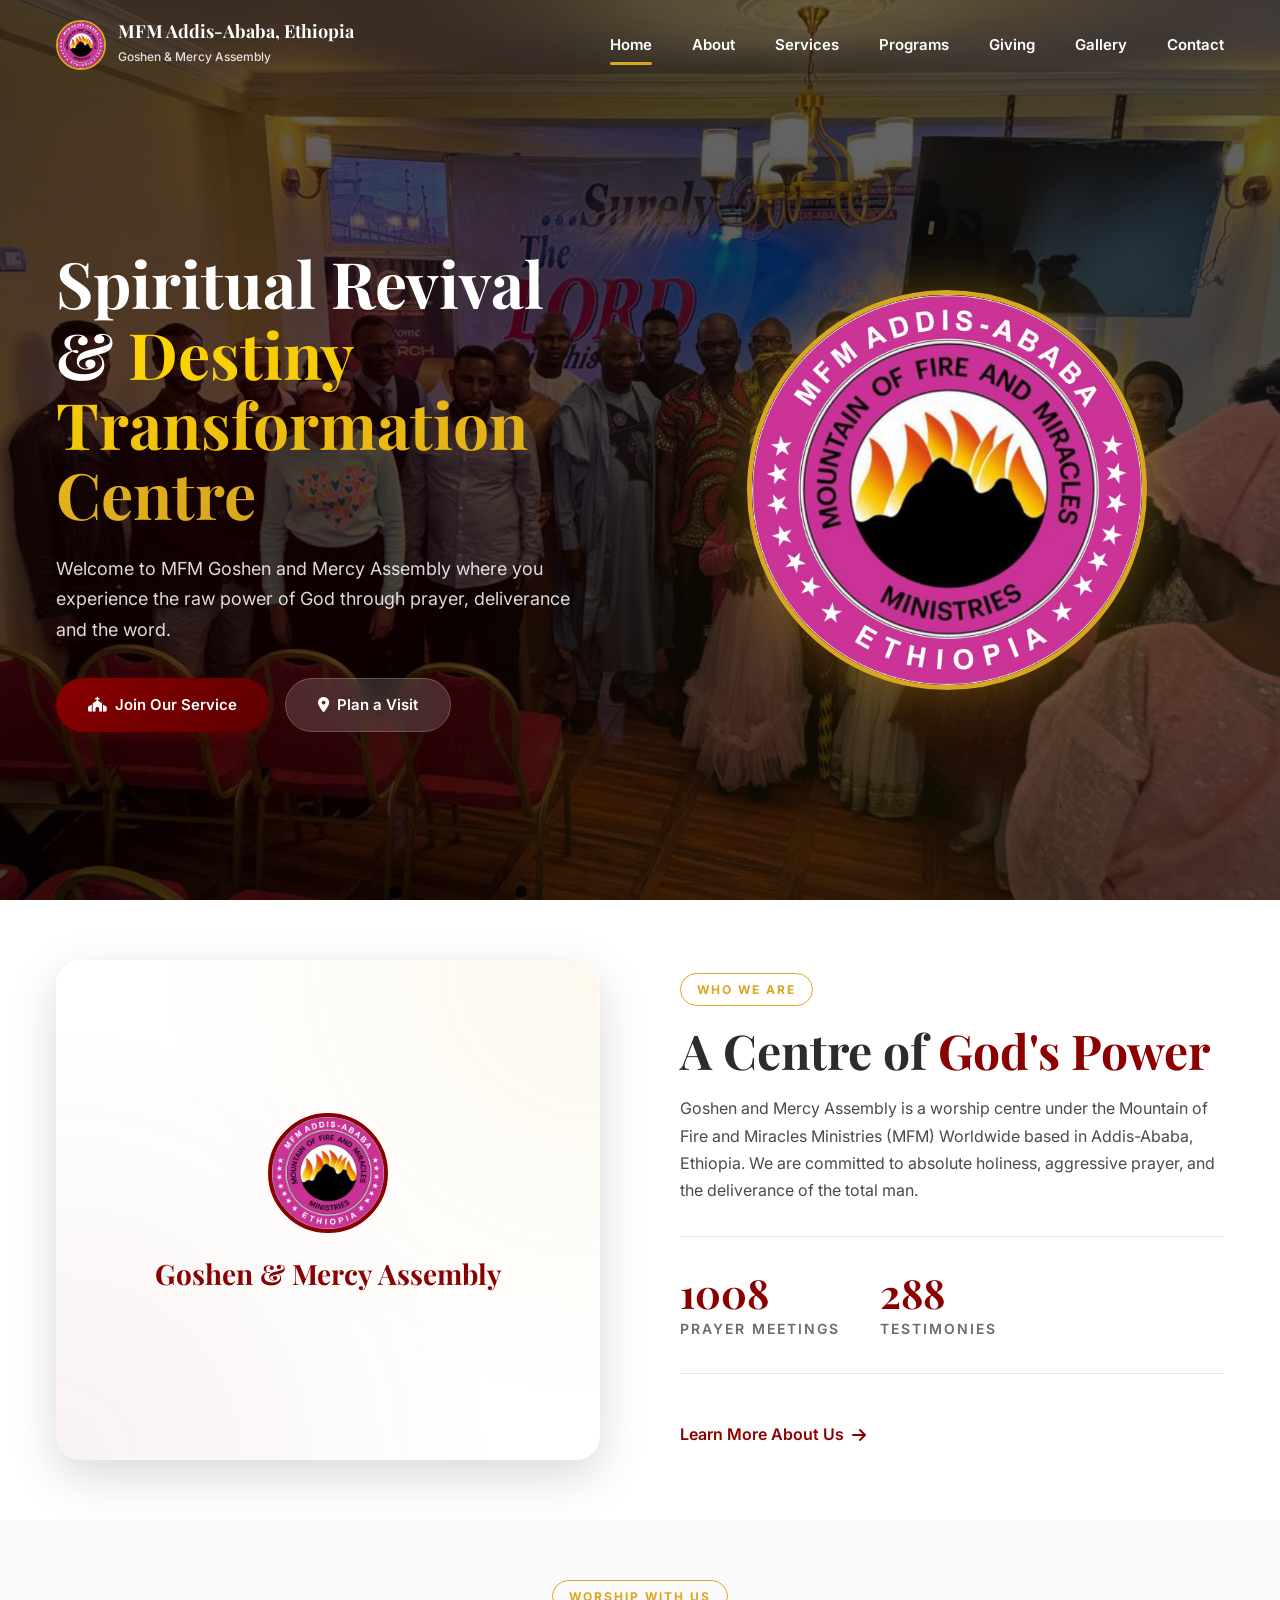
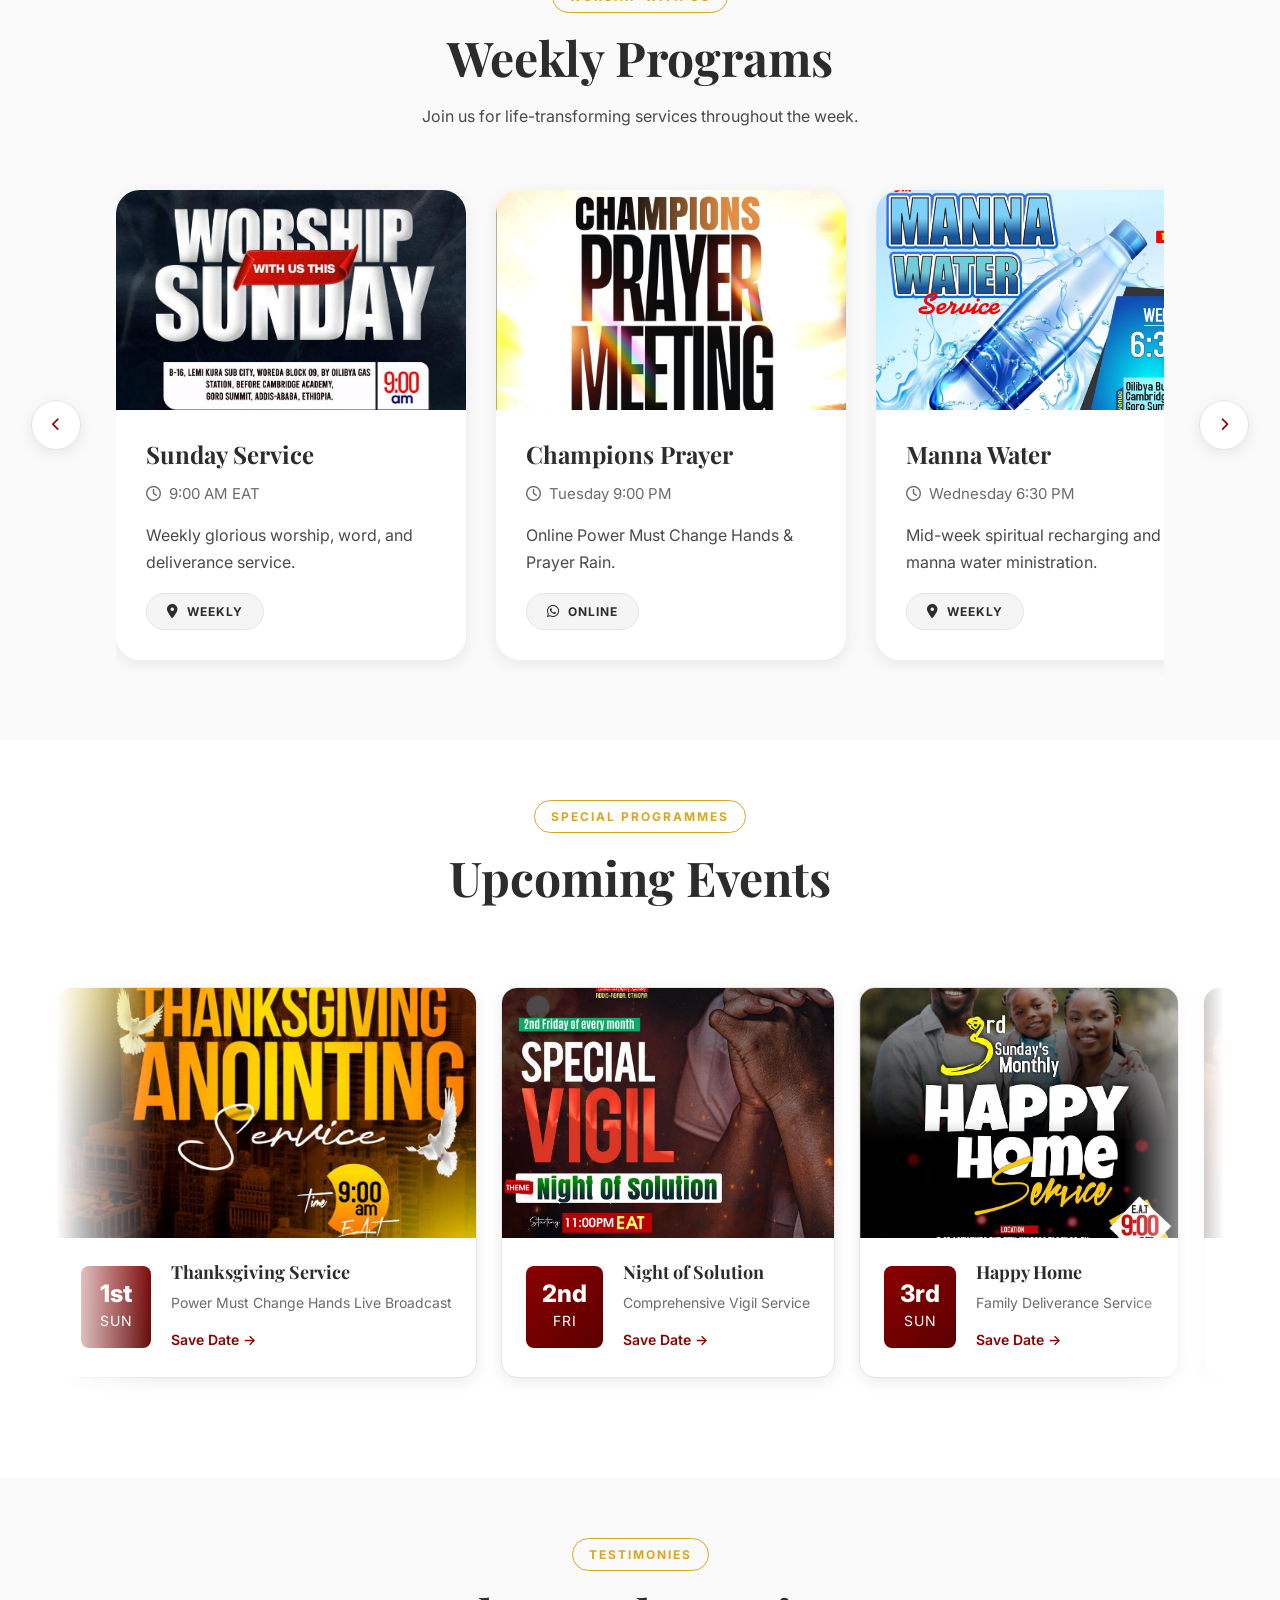
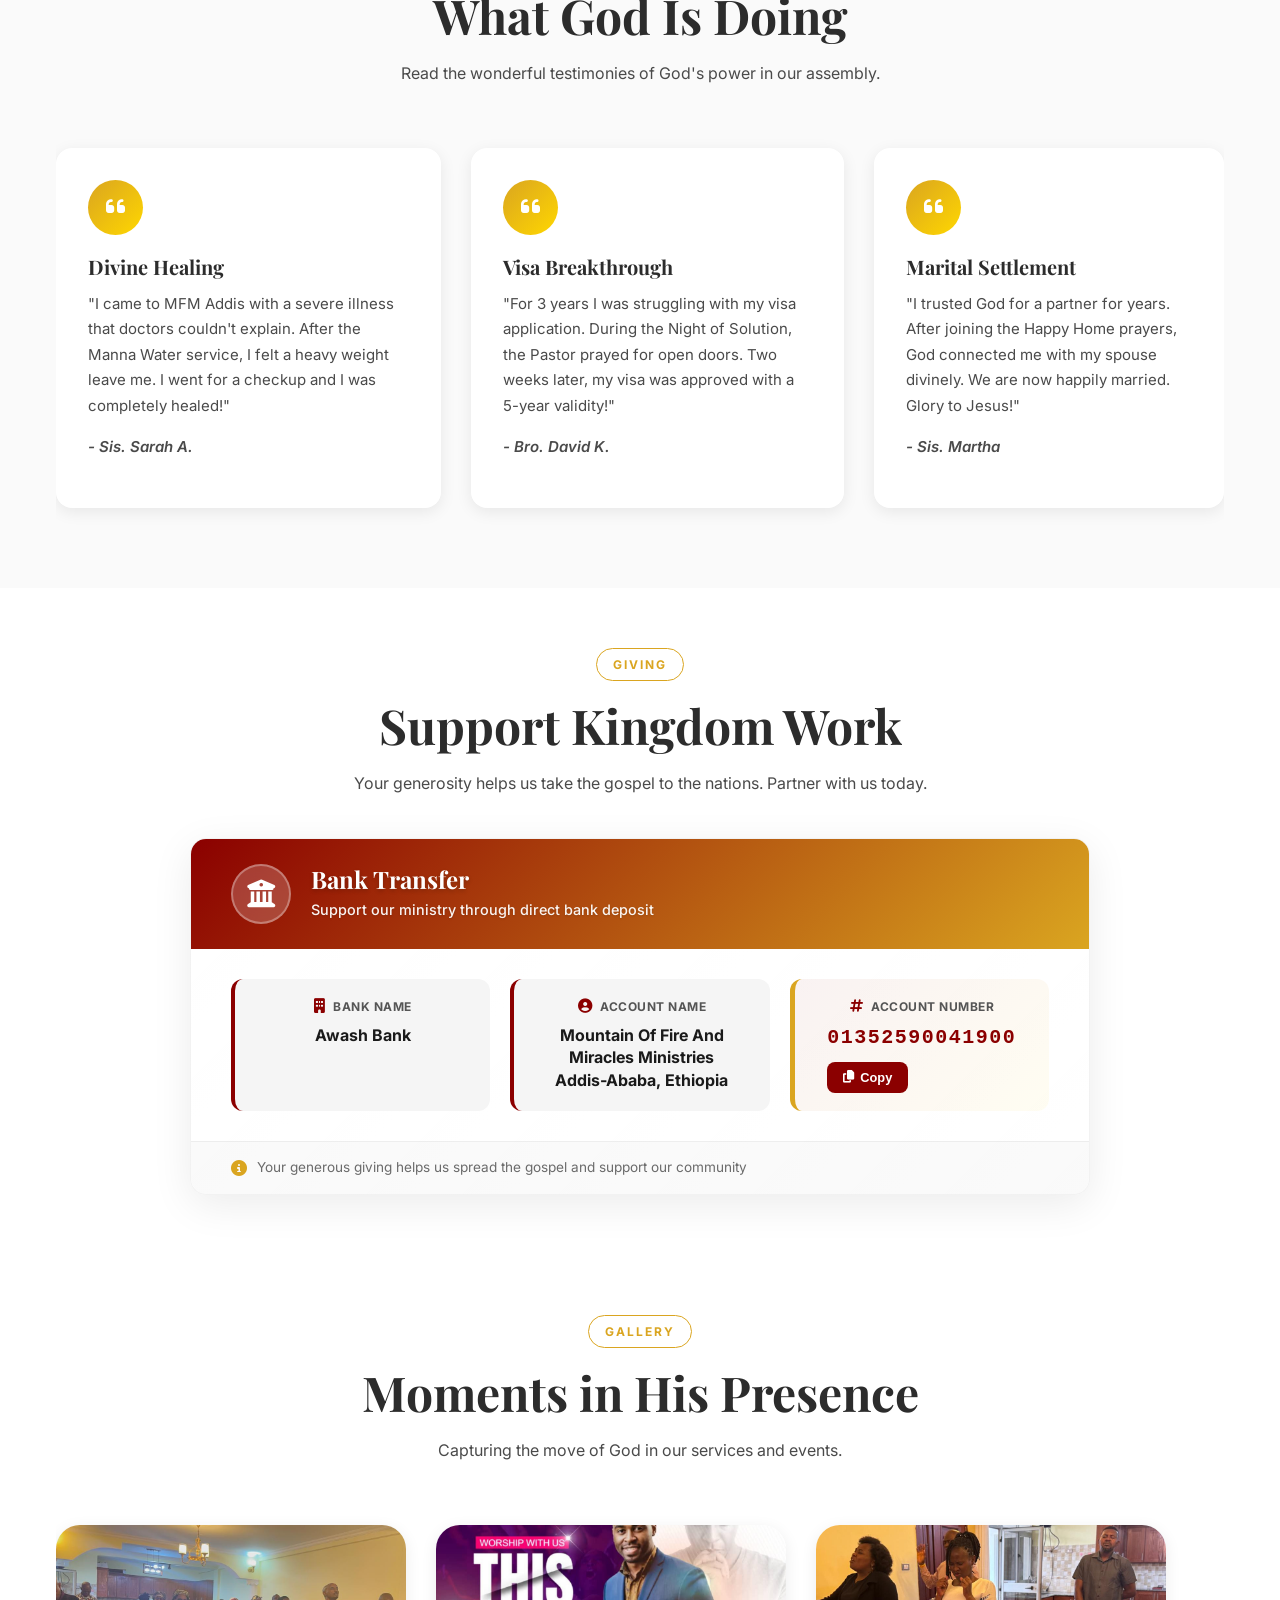
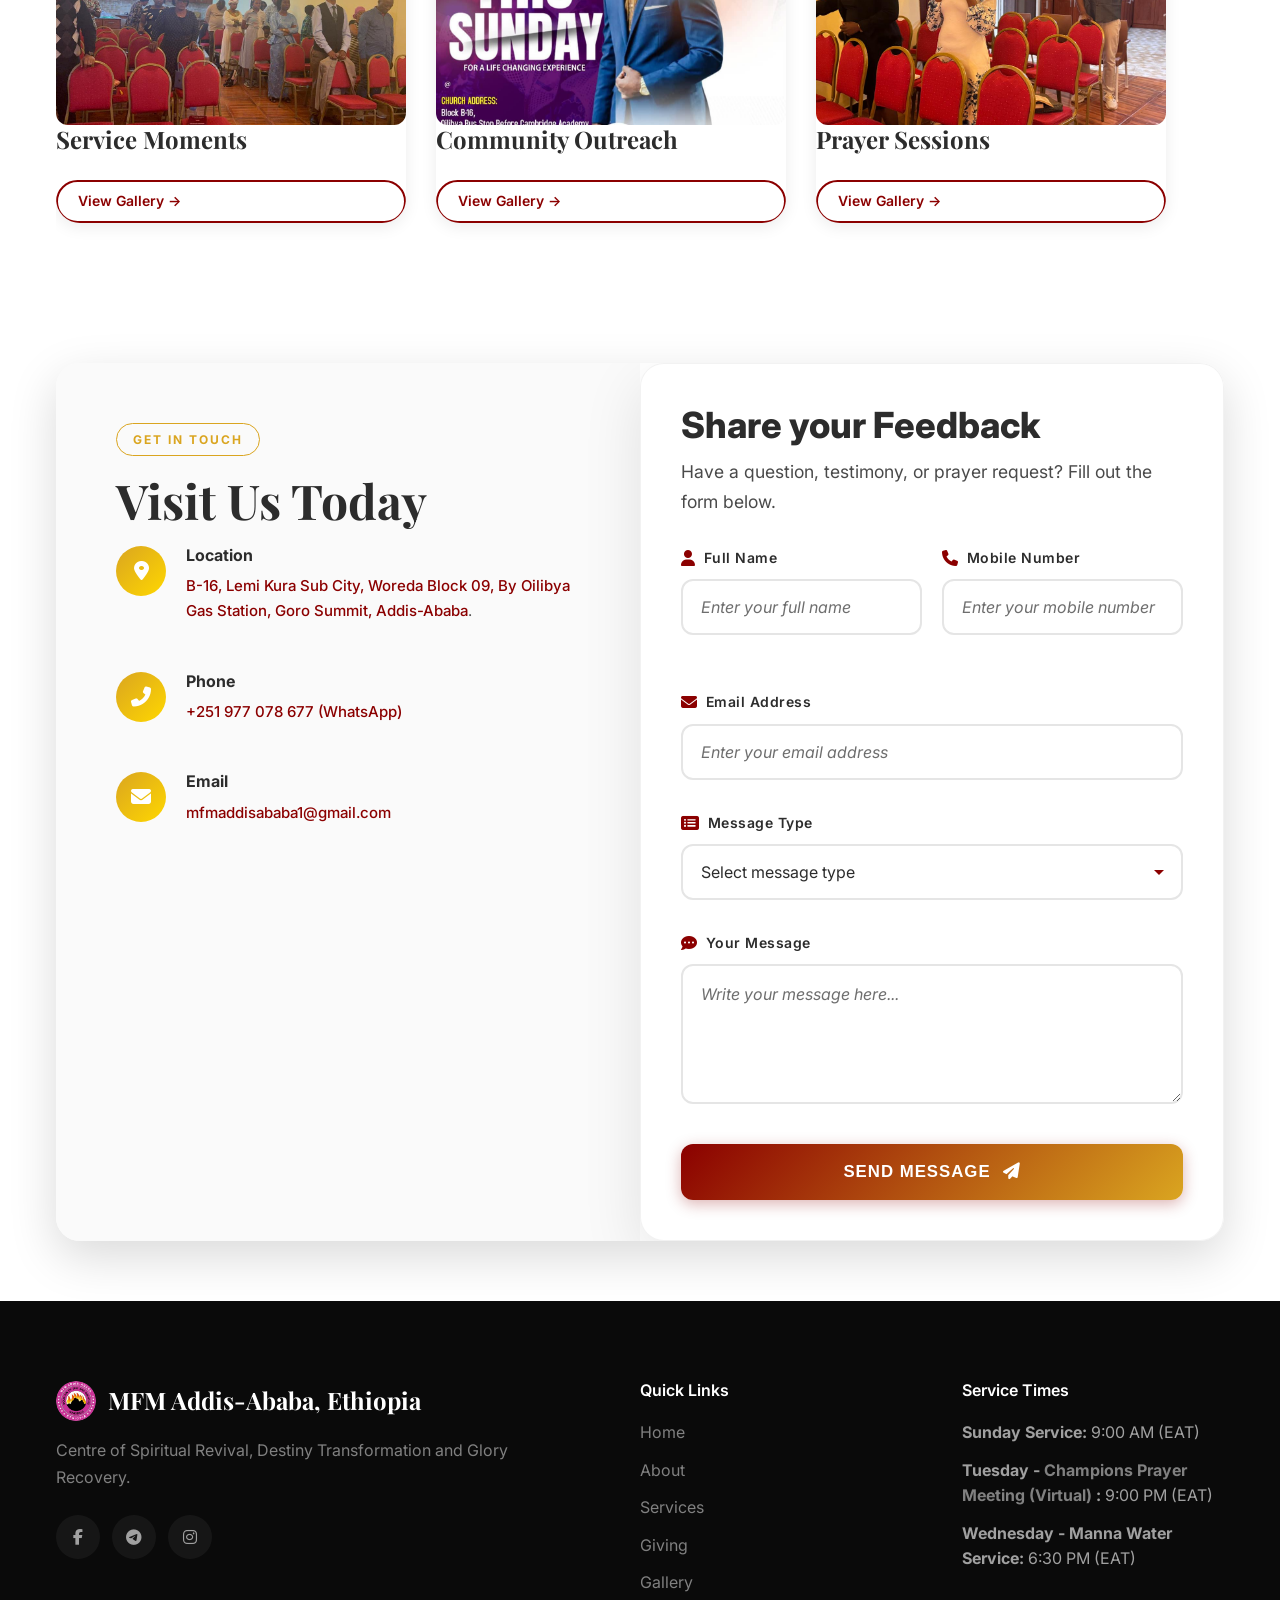
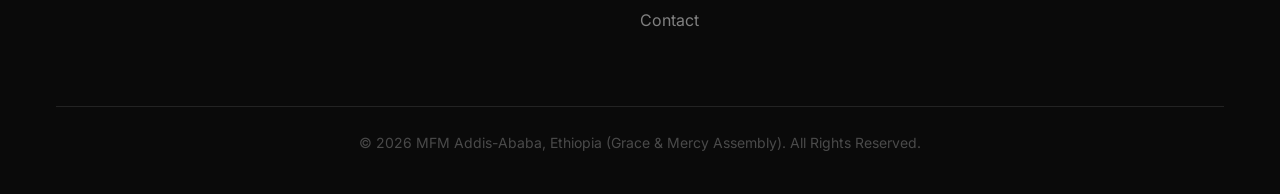
==== index.html @ 8a2c01fc "'updated'" ====
<!DOCTYPE html>
<html lang="en">

<head>
  <meta charset="UTF-8">
  <meta name="viewport" content="width=device-width, initial-scale=1.0">

  <!-- Enhanced SEO -->
  <title>MFM Addis-Ababa | Goshen & Mercy Assembly - Mountain of Fire and Miracles</title>
  <meta name="description"
    content="Join Mountain of Fire and Miracles Ministries Addis-Ababa, Grace & Mercy Assembly. Experience spiritual revival, deliverance, and powerful prayer services in Ethiopia.">
  <meta name="keywords"
    content="MFM Ethiopia, Mountain of Fire Addis Ababa, Grace Mercy Assembly, Church in Addis Ababa, Deliverance Ministry Ethiopia, Prayer Meeting Addis, MFM Worldwide">
  <meta name="author" content="MFM Grace & Mercy Assembly">
  <meta name="robots" content="index, follow">

  <!-- Open Graph / Social Media -->
  <meta property="og:type" content="website">
  <meta property="og:title" content="MFM Addis-Ababa | Grace & Mercy Assembly">
  <meta property="og:description"
    content="Centre of Spiritual Revival, Destiny Transformation and Glory Recovery in Addis-Ababa, Ethiopia">
  <meta property="og:image" content="assets/images/logo.jpeg">
  <meta property="og:url" content="https://mfmaddis.org">

  <!-- Twitter Card -->
  <meta name="twitter:card" content="summary_large_image">
  <meta name="twitter:title" content="MFM Addis-Ababa | Grace & Mercy Assembly">
  <meta name="twitter:description"
    content="Experience spiritual revival and transformation at MFM Grace & Mercy Assembly">

  <!-- Favicon -->
  <link rel="icon" type="image/x-icon" href="assets/icons/logo.ico">
  <link rel="canonical" href="https://mfmaddis.org">

  <!-- Fonts - Optimized Loading -->
  <link rel="preconnect" href="https://fonts.googleapis.com">
  <link rel="preconnect" href="https://fonts.gstatic.com" crossorigin>
  <link
    href="https://fonts.googleapis.com/css2?family=Inter:wght@300;400;500;600;700;800&family=Playfair+Display:wght@600;700;800&display=swap"
    rel="stylesheet">

  <!-- Icons -->
  <link rel="stylesheet" href="https://cdnjs.cloudflare.com/ajax/libs/font-awesome/6.4.0/css/all.min.css">

  <!-- AOS Animation -->
  <link href="https://unpkg.com/aos@2.3.1/dist/aos.css" rel="stylesheet">

  <!-- Custom CSS -->
  <link rel="stylesheet" href="style.css">
</head>

<body>
  <!-- Preloader -->
  <div class="preloader">
    <div class="loader">
      <img src="assets/images/logo.jpeg" alt="MFM Logo" class="loader-logo">
      <div class="loader-ring"></div>
    </div>
  </div>

  <!-- Header -->
  <header class="header">
    <div class="container">
      <div class="header-content">
        <a href="index.html" class="logo">
          <img src="assets/images/logo.jpeg" alt="MFM Addis-Ababa Logo" class="logo-img">
          <div class="logo-text">
            <h4>MFM Addis-Ababa, Ethiopia</h4>
            <small>Goshen & Mercy Assembly</small>
          </div>
        </a>

        <nav>
          <ul class="nav-menu">
            <li><a href="index.html" class="nav-link active">Home</a></li>
            <li><a href="about.html" class="nav-link">About</a></li>
            <li><a href="services.html" class="nav-link">Services</a></li>
            <li><a href="programs.html" class="nav-link">Programs</a></li>
            <li><a href="giving.html" class="nav-link">Giving</a></li>
            <li><a href="gallery.html" class="nav-link">Gallery</a></li>
            <li><a href="contact.html" class="nav-link">Contact</a></li>
          </ul>
        </nav>

        <button class="menu-toggle" aria-label="Toggle navigation menu">
          <i class="fas fa-bars"></i>
        </button>
      </div>
    </div>
  </header>

  <!-- Hero Section -->
  <section class="hero" id="home">
    <div class="container">
      <div class="hero-content-wrapper">
        <div class="hero-text" data-aos="fade-up">
          <h1>
            Spiritual Revival &
            <span class="highlight">Destiny Transformation Centre</span>
          </h1>
          <p>
            Welcome to MFM Goshen and Mercy Assembly where you experience the raw power of God through
            prayer, deliverance and the word.
          </p>
          <div class="hero-buttons">
            <a href="services.html" class="btn btn-primary">
              <i class="fas fa-church"></i>
              Join Our Service
            </a>
            <a href="contact.html" class="btn btn-white">
              <i class="fas fa-map-marker-alt"></i>
              Plan a Visit
            </a>
          </div>
        </div>
        <div class="hero-visual" data-aos="fade-left" data-aos-delay="200">
          <img src="assets/images/logo.jpeg" alt="MFM Grace & Mercy Assembly Logo" class="hero-logo">
        </div>
      </div>
    </div>
  </section>

  <!-- About Section -->
  <section class="section" id="about">
    <div class="container">
      <div class="about-grid">
        <div class="about-visual" data-aos="fade-right">
          <div class="about-card">
            <img src="assets/images/logo.jpeg" alt="MFM Ministry Logo" class="about-icon">
            <h3>Goshen & Mercy Assembly</h3>
          </div>
        </div>

        <div class="about-content" data-aos="fade-left">
          <span class="section-label">Who We Are</span>
          <h2 class="section-title">A Centre of <span class="text-accent">God's Power</span></h2>
          <p>
            Goshen and Mercy Assembly is a worship centre under the Mountain of Fire and Miracles Ministries
            (MFM) Worldwide based in Addis-Ababa, Ethiopia. We are committed to absolute holiness, aggressive prayer,
            and the deliverance
            of the total man.
          </p>

          <div class="stats">
            <div class="stat">
              <h4 class="stat-count" data-target="3500">0</h4>
              <p>Prayer Meetings</p>
            </div>
            <div class="stat">
              <h4 class="stat-count" data-target="1000">0</h4>
              <p>Testimonies</p>
            </div>
          </div>

          <a href="about.html" class="about-link">
            Learn More About Us
            <i class="fas fa-arrow-right"></i>
          </a>
        </div>
      </div>
    </div>
  </section>

  <!-- Services Section -->
  <section class="section" id="services" style="background: var(--bg-light);">
    <div class="container">
      <div class="section-header" data-aos="fade-up">
        <span class="section-label">Worship With Us</span>
        <h2 class="section-title">Weekly Programs</h2>
        <p>Join us for life-transforming services throughout the week.</p>
      </div>

      <div class="services-slider-wrapper">
        <div class="services-grid" id="servicesSlider">
          <div class="service-card" data-aos="fade-up" data-aos-delay="100">
            <div class="service-banner">
              <img src="assets/images/worship with us II.jpeg" alt="Sunday Service">
            </div>
            <div class="service-content">
              <h3>Sunday Service</h3>
              <p class="service-time">
                <i class="far fa-clock"></i>
                9:00 AM EAT
              </p>
              <p>Weekly glorious worship, word, and deliverance service.</p>
              <a href="https://maps.app.goo.gl/q8BUXqs9FX58D1ZQ9" target="_blank" class="service-tag">
                <i class="fas fa-map-marker-alt"></i> Weekly
              </a>
            </div>
          </div>

          <div class="service-card" data-aos="fade-up" data-aos-delay="200">
            <div class="service-banner">
              <img src="assets/images/champions prayer meeting .jpeg" alt="Champions Prayer">
            </div>
            <div class="service-content">
              <h3>Champions Prayer</h3>
              <p class="service-time">
                <i class="far fa-clock"></i>
                Tuesday 9:00 PM
              </p>
              <p>Online Power Must Change Hands & Prayer Rain.</p>
              <a href="https://chat.whatsapp.com/EIPB3Kqz1zoH3Sw0bRKp6x" target="_blank"
                class="service-tag whatsapp-tag">
                <i class="fab fa-whatsapp"></i> Online
              </a>
            </div>
          </div>

          <div class="service-card" data-aos="fade-up" data-aos-delay="300">
            <div class="service-banner">
              <img src="assets/images/manna water.jpeg" alt="Manna Water Service">
            </div>
            <div class="service-content">
              <h3>Manna Water</h3>
              <p class="service-time">
                <i class="far fa-clock"></i>
                Wednesday 6:30 PM
              </p>
              <p>Mid-week spiritual recharging and manna water ministration.</p>
              <a href="https://maps.app.goo.gl/q8BUXqs9FX58D1ZQ9" target="_blank" class="service-tag">
                <i class="fas fa-map-marker-alt"></i> Weekly
              </a>
            </div>
          </div>

          <div class="service-card featured" data-aos="fade-up" data-aos-delay="400">
            <div class="service-banner">
              <img src="assets/images/special vigil 2nd friday.jpeg" alt="Night of Solution">
            </div>
            <div class="service-content">
              <h3>Night of Solution</h3>
              <p class="service-time">
                <i class="far fa-clock"></i>
                2nd Friday 11:00 PM
              </p>
              <p>Monthly vigil for divine intervention.</p>
              <a href="https://maps.app.goo.gl/q8BUXqs9FX58D1ZQ9" target="_blank" class="service-tag">
                <i class="fas fa-map-marker-alt"></i> Monthly
              </a>
            </div>
          </div>
        </div>

        <button class="slider-btn prev" aria-label="Previous Program">
          <i class="fas fa-chevron-left"></i>
        </button>
        <button class="slider-btn next" aria-label="Next Program">
          <i class="fas fa-chevron-right"></i>
        </button>
      </div>
    </div>
  </section>

  <!-- Events Section -->
  <section class="section" id="events">
    <div class="container">
      <div class="section-header" data-aos="fade-up">
        <span class="section-label">Special Programmes</span>
        <h2 class="section-title">Upcoming Events</h2>
      </div>

      <div class="events-marquee">
        <div class="events-track">
          <!-- set 1 -->
          <div class="event-card">
            <div class="event-flyer">
              <img src="assets/images/thanksgiving first sunday.jpeg" alt="Thanksgiving Service">
            </div>
            <div class="event-details">
              <div class="event-date">
                <span class="day">1st</span>
                <span class="month">Sun</span>
              </div>
              <div class="event-info">
                <h4>Thanksgiving Service</h4>
                <p>Power Must Change Hands Live Broadcast</p>
                <a href="contact.html" class="event-link">Save Date →</a>
              </div>
            </div>
          </div>

          <div class="event-card">
            <div class="event-flyer">
              <img src="assets/images/special vigil 2nd friday.jpeg" alt="Night of Solution">
            </div>
            <div class="event-details">
              <div class="event-date">
                <span class="day">2nd</span>
                <span class="month">Fri</span>
              </div>
              <div class="event-info">
                <h4>Night of Solution</h4>
                <p>Comprehensive Vigil Service</p>
                <a href="contact.html" class="event-link">Save Date →</a>
              </div>
            </div>
          </div>

          <div class="event-card">
            <div class="event-flyer">
              <img src="assets/images/happy home 3rd sunday.jpeg" alt="Happy Home">
            </div>
            <div class="event-details">
              <div class="event-date">
                <span class="day">3rd</span>
                <span class="month">Sun</span>
              </div>
              <div class="event-info">
                <h4>Happy Home</h4>
                <p>Family Deliverance Service</p>
                <a href="contact.html" class="event-link">Save Date →</a>
              </div>
            </div>
          </div>

          <div class="event-card">
            <div class="event-flyer">
              <img src="assets/images/deliverance 4th sunday.jpeg" alt="Deliverance Sunday">
            </div>
            <div class="event-details">
              <div class="event-date">
                <span class="day">4th</span>
                <span class="month">Sun</span>
              </div>
              <div class="event-info">
                <h4>Deliverance Sunday</h4>
                <p>Special Deliverance Prayers</p>
                <a href="contact.html" class="event-link">Save Date →</a>
              </div>
            </div>
          </div>

          <!-- <div class="event-card">
            <div class="event-flyer">
              <img src="assets/images/manna water.jpeg" alt="Manna Water Service">
            </div>
            <div class="event-details">
              <div class="event-date">
                <span class="day">Every</span>
                <span class="month">Wed</span>
              </div>
              <div class="event-info">
                <h4>Manna Water Service</h4>
                <p>Mid-week Revival Hour</p>
                <a href="contact.html" class="event-link">Save Date →</a>
              </div>
            </div>
          </div> -->

          <!-- set 2 (duplicate for loop) -->
          <div class="event-card">
            <div class="event-flyer">
              <img src="assets/images/thanksgiving first sunday.jpeg" alt="Thanksgiving Service">
            </div>
            <div class="event-details">
              <div class="event-date">
                <span class="day">1st</span>
                <span class="month">Sun</span>
              </div>
              <div class="event-info">
                <h4>Thanksgiving Service</h4>
                <p>Power Must Change Hands Live Broadcast</p>
                <a href="contact.html" class="event-link">Save Date →</a>
              </div>
            </div>
          </div>

          <div class="event-card">
            <div class="event-flyer">
              <img src="assets/images/special vigil 2nd friday.jpeg" alt="Night of Solution">
            </div>
            <div class="event-details">
              <div class="event-date">
                <span class="day">2nd</span>
                <span class="month">Fri</span>
              </div>
              <div class="event-info">
                <h4>Night of Solution</h4>
                <p>Comprehensive Vigil Service</p>
                <a href="contact.html" class="event-link">Save Date →</a>
              </div>
            </div>
          </div>

          <div class="event-card">
            <div class="event-flyer">
              <img src="assets/images/manna water.jpeg" alt="Manna Water Service">
            </div>
            <div class="event-details">
              <div class="event-date">
                <span class="day">Any</span>
                <span class="month">Wed</span>
              </div>
              <div class="event-info">
                <h4>Manna Water Service</h4>
                <p>Mid-week Spiritual Recharging</p>
                <a href="contact.html" class="event-link">Save Date →</a>
              </div>
            </div>
          </div>
        </div>
      </div>
    </div>
  </section>

  <!-- Testimonies Section -->
  <section class="section" style="background: var(--bg-light);">
    <div class="container">
      <div class="section-header" data-aos="fade-up">
        <span class="section-label">Testimonies</span>
        <h2 class="section-title">What God Is Doing</h2>
        <p>Read the wonderful testimonies of God's power in our assembly.</p>
      </div>

      <div class="services-grid">
        <div class="testimony-card" data-aos="fade-up" data-aos-delay="100">
          <div class="testimony-icon">
            <i class="fas fa-quote-left"></i>
          </div>
          <h3>Divine Healing</h3>
          <p>"I came to MFM Addis with a severe illness that doctors couldn't explain. After the Manna Water service, I
            felt a heavy weight leave me. I went for a checkup and I was completely healed!"</p>
          <p class="testimony-author">- Sis. Sarah A.</p>
        </div>

        <div class="testimony-card" data-aos="fade-up" data-aos-delay="200">
          <div class="testimony-icon">
            <i class="fas fa-quote-left"></i>
          </div>
          <h3>Visa Breakthrough</h3>
          <p>"For 3 years I was struggling with my visa application. During the Night of Solution, the Pastor prayed for
            open doors. Two weeks later, my visa was approved with a 5-year validity!"</p>
          <p class="testimony-author">- Bro. David K.</p>
        </div>

        <div class="testimony-card" data-aos="fade-up" data-aos-delay="300">
          <div class="testimony-icon">
            <i class="fas fa-quote-left"></i>
          </div>
          <h3>Marital Settlement</h3>
          <p>"I trusted God for a partner for years. After joining the Happy Home prayers, God connected me with my
            spouse divinely. We are now happily married. Glory to Jesus!"</p>
          <p class="testimony-author">- Sis. Martha</p>
        </div>
      </div>
    </div>
  </section>

  <!-- ========== GIVING ========== -->
  <section id="giving" class="section">
    <div class="container">
      <div class="section-header" data-aos="fade-up">
        <span class="section-label">Giving</span>
        <h2 class="section-title">Support Kingdom Work</h2>
        <p>Your generosity helps us take the gospel to the nations. Partner with us today.</p>
      </div>

      <div style="max-width: 900px; margin: 0 auto;" data-aos="fade-up">
        <div class="bank-transfer-card">
          <div class="bank-card-header">
            <div class="bank-icon-wrapper">
              <i class="fas fa-university"></i>
            </div>
            <div class="bank-header-text">
              <h3>Bank Transfer</h3>
              <p>Support our ministry through direct bank deposit</p>
            </div>
          </div>

          <div class="bank-card-body">
            <div class="bank-detail-row">
              <div class="bank-detail-item">
                <div class="detail-label">
                  <i class="fas fa-building"></i>
                  <span>Bank Name</span>
                </div>
                <div class="detail-value">Awash Bank</div>
              </div>

              <div class="bank-detail-item">
                <div class="detail-label">
                  <i class="fas fa-user-circle"></i>
                  <span>Account Name</span>
                </div>
                <div class="detail-value">Mountain Of Fire And Miracles Ministries<br>Addis-Ababa, Ethiopia</div>
              </div>

              <div class="bank-detail-item highlight">
                <div class="detail-label">
                  <i class="fas fa-hashtag"></i>
                  <span>Account Number</span>
                </div>
                <div class="detail-value account-number">
                  01352590041900
                  <button class="copy-btn"
                    onclick="navigator.clipboard.writeText('01352590041900'); this.innerHTML='<i class=\'fas fa-check\'></i> Copied!'; setTimeout(() => this.innerHTML='<i class=\'fas fa-copy\'></i> Copy', 2000)">
                    <i class="fas fa-copy"></i> Copy
                  </button>
                </div>
              </div>
            </div>
          </div>

          <div class="bank-card-footer">
            <i class="fas fa-info-circle"></i>
            <span>Your generous giving helps us spread the gospel and support our community</span>
          </div>
        </div>
      </div>
    </div>
  </section>

  <!-- ========== GALLERY ========== -->
  <section id="gallery" class="section">
    <div class="container">
      <div class="section-header" data-aos="fade-up">
        <span class="section-label">Gallery</span>
        <h2 class="section-title">Moments in His Presence</h2>
        <p>Capturing the move of God in our services and events.</p>
      </div>

      <div class="services-grid">
        <a href="gallery.html" class="service-card" data-aos="zoom-in">
          <div class="service-icon"
            style="background: none; width: 100%; height: 200px; border-radius: var(--radius-md); overflow: hidden;">
            <img src="assets/images/Service moments.jpeg" alt="Service Moments"
              style="width: 100%; height: 100%; object-fit: cover;">
          </div>
          <h3>Service Moments</h3>
          <span class="btn btn-outline" style="margin-top: 15px; padding: 8px 20px; font-size: 0.875rem;">View Gallery
            →</span>
        </a>
        <a href="gallery.html" class="service-card" data-aos="zoom-in" data-aos-delay="100">
          <div class="service-icon"
            style="background: none; width: 100%; height: 200px; border-radius: var(--radius-md); overflow: hidden;">
            <img src="assets/images/worship with us.jpeg" alt="Community Outreach" data-category="outreach"
              style="width: 100%; height: 100%; object-fit: cover;">
          </div>
          <h3>Community Outreach</h3>
          <span class="btn btn-outline" style="margin-top: 15px; padding: 8px 20px; font-size: 0.875rem;">View Gallery
            →</span>
        </a>
        <a href="gallery.html" class="service-card" data-aos="zoom-in" data-aos-delay="200">
          <div class="service-icon"
            style="background: none; width: 100%; height: 200px; border-radius: var(--radius-md); overflow: hidden;">
            <img src="assets/images/Prayer session.jpeg" alt="Prayer Sessions" data-category="prayer"
              style="width: 100%; height: 100%; object-fit: cover;">
          </div>
          <h3>Prayer Sessions</h3>
          <span class="btn btn-outline" style="margin-top: 15px; padding: 8px 20px; font-size: 0.875rem;">View Gallery
            →</span>
        </a>
      </div>
    </div>
  </section>

  <!-- Contact Section -->
  <section class="section" id="contact">
    <div class="container">
      <div class="contact-wrapper">
        <div class="contact-info" data-aos="fade-right">
          <span class="section-label">Get in Touch</span>
          <h2 class="section-title">Visit Us Today</h2>

          <div class="contact-item">
            <div class="contact-item-icon">
              <i class="fas fa-map-marker-alt"></i>
            </div>
            <div>
              <h5>Location</h5>
              <p> <a href="https://maps.app.goo.gl/q8BUXqs9FX58D1ZQ9" target="_blank">B-16, Lemi Kura Sub City, Woreda
                  Block 09, By Oilibya Gas Station, Goro Summit,
                  Addis-Ababa</a>.</p>
            </div>
          </div>

          <div class="contact-item">
            <div class="contact-item-icon">
              <i class="fas fa-phone-alt"></i>
            </div>
            <div>
              <h5>Phone</h5>
              <p><a href="tel:+251977078677">+251 977 078 677</a> <a href="https://wa.me/251977078677"
                  target="_blank">(WhatsApp)</a></p>
              <!-- <span><p><a href="https://wa.me/251977078677" target="_blank">+251 977 078 677 (WhatsApp)</a></p></span> -->
            </div>
          </div>

          <div class="contact-item">
            <div class="contact-item-icon">
              <i class="fas fa-envelope"></i>
            </div>
            <div>
              <h5>Email</h5>
              <p><a href="mailto:mfmaddisababa1@gmail.com">mfmaddisababa1@gmail.com</a></p>
            </div>
          </div>

          <div class="map-container">
            <!-- <iframe
              src="https://www.google.com/maps/embed?pb=!1m18!1m12!1m3!1d126107.41165682!2d38.7447!3d9.0084!2m3!1f0!2f0!3f0!3m2!1i1024!2i768!4f13.1!3m3!1m2!1s0x164b85cef5ab402d%3A0x8467b6b037a24d49!2sAddis%20Ababa%2C%20Ethiopia!5e0!3m2!1sen!2sus!4v1689000000000!5m2!1sen!2sus"
              loading="lazy" title="MFM Addis-Ababa Location Map">
            </iframe> -->
            <iframe
              src="https://www.google.com/maps/embed?pb=!1m18!1m12!1m3!1d2786.515209906306!2d38.83581454896277!3d8.997193688271926!2m3!1f0!2f0!3f0!3m2!1i1024!2i768!4f13.1!3m3!1m2!1s0x164b9b0063d3f555%3A0xa8919736539ba64e!2sMountain%20of%20fire%20and%20miracles%20Ethiopia!5e0!3m2!1sen!2sng!4v1769113943531!5m2!1sen!2sng"
              width="600" height="450" style="border:0;" allowfullscreen="" loading="lazy"
              referrerpolicy="no-referrer-when-downgrade" title="MFM Addis-Ababa"></iframe>
          </div>
        </div>

        <div class="contact-form-section" data-aos="fade-left">
          <div class="form-header">
            <div class="form-icon-wrapper">
              <i class="fas fa-envelope-open-text"></i>
            </div>
            <h3>Share your Feedback</h3>
            <p>Have a question, testimony, or prayer request? Fill out the form below.</p>
          </div>

          <form id="contactForm" action="https://api.web3forms.com/submit" method="POST" class="premium-form">
            <input type="hidden" name="access_key" value="12151668-681e-4dfb-9a1d-8553dc5c9267">
            <input type="hidden" name="subject" value="New Contact Form Submission from Website">

            <div class="form-row">
              <div class="form-group">
                <label for="name" class="form-label">
                  <i class="fas fa-user"></i>
                  <span>Full Name</span>
                </label>
                <input type="text" id="name" name="full_name" class="form-control" placeholder="Enter your full name"
                  required>
              </div>

              <div class="form-group">
                <label for="number" class="form-label">
                  <i class="fas fa-phone"></i>
                  <span>Mobile Number</span>
                </label>
                <input type="tel" id="number" name="phone" class="form-control" placeholder="Enter your mobile number"
                  required>
              </div>
            </div>

            <div class="form-group">
              <label for="email" class="form-label">
                <i class="fas fa-envelope"></i>
                <span>Email Address</span>
              </label>
              <input type="email" id="email" name="email" class="form-control" placeholder="Enter your email address"
                required>
            </div>

            <div class="form-group">
              <label for="subject" class="form-label">
                <i class="fas fa-list-alt"></i>
                <span>Message Type</span>
              </label>
              <select id="subject" name="message_type" class="form-control" required>
                <option value="" disabled selected>Select message type</option>
                <option value="Inquiry">💬 General Inquiry</option>
                <option value="Prayer Request">🙏 Prayer Request</option>
                <option value="Testimony">✨ Share Testimony</option>
                <option value="Counseling">🤝 Counseling</option>
              </select>
            </div>

            <div class="form-group">
              <label for="message" class="form-label">
                <i class="fas fa-comment-dots"></i>
                <span>Your Message</span>
              </label>
              <textarea id="message" name="message" class="form-control" placeholder="Write your message here..."
                required></textarea>
            </div>

            <button type="submit" class="btn btn-submit">
              <span class="btn-text">Send Message</span>
              <span class="btn-icon"><i class="fas fa-paper-plane"></i></span>
            </button>
          </form>
        </div>
      </div>
    </div>
  </section>

  <!-- Footer -->
  <footer class="footer">
    <div class="container">
      <div class="footer-grid">
        <div class="footer-brand">
          <h4>
            <img src="assets/images/logo.jpeg" alt="MFM Logo">
            MFM Addis-Ababa, Ethiopia
          </h4>
          <p>Centre of Spiritual Revival, Destiny Transformation and Glory Recovery.</p>
          <div class="social-links">
            <a href="https://www.facebook.com/share/p/1F36wQj5GY/?mibextid=wwXIfr" target="_blank" aria-label="Facebook"><i class="fab fa-facebook-f"></i></a>
            <a href="https://t.me/Mfmaddidababa1" target="_blank" aria-label="Telegram"><i class="fab fa-telegram"></i></a>
            <a href="https://www.instagram.com/p/DUcur3NAtjT/?igsh=Zm55OW5oZG5ibG90" target="_blank" aria-label="Instagram"><i class="fab fa-instagram"></i></a>
          </div>
        </div>

        <div class="footer-col">
          <h5>Quick Links</h5>
          <ul>
            <li><a href="index.html">Home</a></li>
            <li><a href="about.html">About</a></li>
            <li><a href="services.html">Services</a></li>
            <li><a href="giving.html">Giving</a></li>
            <li><a href="gallery.html">Gallery</a></li>
            <li><a href="contact.html">Contact</a></li>
          </ul>
        </div>

        <div class="footer-col">
          <h5>Service Times</h5>
          <ul>
            <li><strong>Sunday Service:</strong> 9:00 AM (EAT)</li>
            <li><strong>Tuesday - <a href="https://chat.whatsapp.com/EIPB3Kqz1zoH3Sw0bRKp6x" target="_blank">Champions
                  Prayer Meeting (Virtual)</a> :</strong> 9:00 PM (EAT) </li>
            <li><strong>Wednesday - Manna Water Service:</strong> 6:30 PM (EAT)</li>
          </ul>
        </div>
      </div>

      <div class="footer-bottom">
        <p>&copy; <span id="currentYear"></span> MFM Addis-Ababa, Ethiopia (Grace & Mercy Assembly). All Rights
          Reserved.</p>
      </div>
    </div>
  </footer>

  <!-- Scripts -->
  <!-- Gallery Modal -->
  <div class="gallery-modal" id="galleryModal">
    <span class="close-modal">&times;</span>
    <button class="modal-nav prev" id="modalPrev" aria-label="Previous Image">
      <i class="fas fa-chevron-left"></i>
    </button>
    <div class="modal-content">
      <img id="modalImage" src="" alt="Gallery Image Expanded">
    </div>
    <button class="modal-nav next" id="modalNext" aria-label="Next Image">
      <i class="fas fa-chevron-right"></i>
    </button>
  </div>

  <script>
    const form = document.getElementById('contactForm');
    form.addEventListener('submit', function (e) {
      e.preventDefault();
      const formData = new FormData(form);
      const object = Object.fromEntries(formData);
      const json = JSON.stringify(object);
      fetch('https://api.web3forms.com/submit', {
        method: 'POST',
        headers: {
          'Content-Type': 'application/json',
          'Accept': 'application/json'
        },
        body: json
      })
        .then(async (response) => {
          let json = await response.json();
          if (response.status == 200) {
            // Success - show an alert or message on the page
            alert("Thank you! Your message has been sent.");
            form.reset(); // Clear the form
          } else {
            console.log(response);
            alert("Something went wrong. Please try again.");
          }
        })
        .catch(error => {
          console.log(error);
          alert("Error: Could not send the message.");
        });
    });
  </script>

  <script src="https://unpkg.com/aos@2.3.1/dist/aos.js"></script>
  <script src="script.js"></script>
</body>

</html>
---- style.css ----
/* ========== CSS VARIABLES ========== */
:root {
  --primary: #8B0000;
  --primary-light: #A52A2A;
  --primary-dark: #5C0000;
  --accent: #DAA520;
  --accent-light: #FFD700;
  --text-main: #2C2C2C;
  /* Dark Charcoal for Headings */
  --text-body: #4a4a4a;
  --text-light: #6b6b6b;
  --bg-white: #ffffff;
  --bg-light: #fafafa;
  --bg-gray: #f5f5f5;
  --border: #e5e5e5;
  --shadow-sm: 0 2px 8px rgba(0, 0, 0, 0.06);
  --shadow-md: 0 4px 16px rgba(0, 0, 0, 0.08);
  --shadow-lg: 0 8px 32px rgba(0, 0, 0, 0.12);
  --shadow-xl: 0 16px 48px rgba(0, 0, 0, 0.15);
  --radius-sm: 8px;
  --radius-md: 12px;
  --radius-lg: 16px;
  --radius-xl: 24px;
  --transition: all 0.3s cubic-bezier(0.4, 0, 0.2, 1);
}

/* ========== RESET & BASE ========== */
* {
  margin: 0;
  padding: 0;
  box-sizing: border-box;
}

html {
  scroll-behavior: smooth;
  font-size: 16px;
}

body {
  font-family: 'Inter', sans-serif;
  /* Clean Sans-Serif */
  color: var(--text-body);
  background: var(--bg-white);
  line-height: 1.6;
  overflow-x: hidden;
  -webkit-font-smoothing: antialiased;
  -moz-osx-font-smoothing: grayscale;
}

img {
  max-width: 100%;
  display: block;
  height: auto;
}

a {
  text-decoration: none;
  color: inherit;
  transition: var(--transition);
}

ul {
  list-style: none;
}

/* ========== TYPOGRAPHY ========== */
h1,
h2,
h3,
h4,
h5,
h6 {
  font-family: 'Playfair Display', serif;
  line-height: 1.2;
  font-weight: 700;
  margin-bottom: 1rem;
  color: var(--text-main);
  /* Dark Charcoal */
}

h1 {
  font-size: clamp(2.5rem, 5vw, 4rem);
}

h2 {
  font-size: clamp(2rem, 4vw, 3rem);
}

h3 {
  font-size: clamp(1.5rem, 3vw, 2rem);
}

h4 {
  font-size: 1.25rem;
}

p {
  line-height: 1.7;
  color: var(--text-body);
  margin-bottom: 1rem;
}

/* ========== UTILITIES ========== */
.container {
  max-width: 1200px;
  margin: 0 auto;
  padding: 0 16px;
}

.section {
  padding: 60px 0;
}

.section-header {
  text-align: center;
  max-width: 800px;
  margin: 0 auto 40px;
}

.section-label {
  display: inline-block;
  padding: 6px 16px;
  border: 1px solid var(--accent);
  background: transparent;
  color: var(--accent);
  border-radius: 50px;
  font-size: 0.75rem;
  font-weight: 700;
  text-transform: uppercase;
  letter-spacing: 2px;
  /* Increased Kerning */
  margin-bottom: 16px;
}

.section-title {
  color: var(--text-main);
  margin-bottom: 16px;
}

.text-accent {
  color: var(--primary);
}

.btn {
  display: inline-flex;
  align-items: center;
  gap: 8px;
  padding: 14px 32px;
  border-radius: 50px;
  font-weight: 600;
  font-size: 0.938rem;
  cursor: pointer;
  transition: var(--transition);
  border: none;
  text-align: center;
  white-space: nowrap;
}

.btn-primary {
  background: linear-gradient(135deg, var(--primary), var(--primary-dark));
  color: var(--bg-white);
  box-shadow: 0 4px 12px rgba(139, 0, 0, 0.3);
}

.btn-primary:hover {
  transform: translateY(-2px);
  box-shadow: 0 8px 20px rgba(139, 0, 0, 0.4);
}

.btn-outline {
  background: transparent;
  color: var(--primary);
  border: 2px solid var(--primary);
}

.btn-outline:hover {
  background: var(--primary);
  color: var(--bg-white);
}

.btn-white {
  background: rgba(255, 255, 255, 0.15);
  color: var(--bg-white);
  backdrop-filter: blur(10px);
  border: 1px solid rgba(255, 255, 255, 0.2);
}

.btn-white:hover {
  background: rgba(255, 255, 255, 0.25);
}

/* ========== PRELOADER ========== */
.preloader {
  position: fixed;
  inset: 0;
  background: var(--bg-white);
  z-index: 9999;
  display: flex;
  justify-content: center;
  align-items: center;
  transition: opacity 0.5s ease;
}

.loader {
  width: 80px;
  height: 80px;
  position: relative;
}

.loader-logo {
  width: 50px;
  height: 50px;
  border-radius: 50%;
  position: absolute;
  top: 50%;
  left: 50%;
  transform: translate(-50%, -50%);
  z-index: 2;
}

.loader-ring {
  position: absolute;
  inset: 0;
  border: 3px solid transparent;
  border-top-color: var(--primary);
  border-right-color: var(--accent);
  border-radius: 50%;
  animation: spin 1s linear infinite;
}

@keyframes spin {
  to {
    transform: rotate(360deg);
  }
}

/* ========== HEADER ========== */
.header {
  position: fixed;
  top: 0;
  left: 0;
  width: 100%;
  z-index: 1000;
  transition: var(--transition);
  padding: 20px 0;
}

.header.scrolled {
  background: rgba(255, 255, 255, 0.98);
  backdrop-filter: blur(20px);
  box-shadow: var(--shadow-sm);
  padding: 12px 0;
}

.header-content {
  display: flex;
  justify-content: space-between;
  align-items: center;
}

.logo {
  display: flex;
  align-items: center;
  gap: 12px;
  z-index: 1001;
}

.logo-img {
  width: 50px;
  height: 50px;
  border-radius: 50%;
  object-fit: cover;
  border: 2px solid var(--accent);
}

.logo-text h4 {
  font-size: 1.125rem;
  margin: 0;
  color: var(--bg-white);
  transition: var(--transition);
}

.logo-text small {
  font-size: 0.75rem;
  color: rgba(255, 255, 255, 0.85);
  font-family: 'Inter', sans-serif;
  font-weight: 500;
}

.header.scrolled .logo-text h4 {
  color: var(--primary);
}

.header.scrolled .logo-text small {
  color: var(--text-light);
}

.nav-menu {
  display: flex;
  gap: 40px;
  align-items: center;
}

.nav-link {
  color: var(--bg-white);
  font-weight: 600;
  font-size: 0.938rem;
  position: relative;
  padding: 8px 0;
  display: inline-block;
  transition: var(--transition);
}

.nav-link::after {
  content: '';
  position: absolute;
  bottom: 0;
  left: 50%;
  width: 0;
  height: 3px;
  background: var(--accent);
  transition: var(--transition);
  transform: translateX(-50%);
  border-radius: 2px;
}

.nav-link:hover {
  color: var(--accent-light);
  transform: translateY(-2px);
  text-shadow: 0 0 15px rgba(218, 165, 32, 0.4);
}

.nav-link:hover::after,
.nav-link.active::after {
  width: 100%;
}

.header.scrolled .nav-link {
  color: var(--text-main);
}

.header.scrolled .nav-link:hover {
  color: var(--primary);
}

.menu-toggle {
  display: none;
  background: none;
  border: none;
  font-size: 1.5rem;
  color: var(--bg-white);
  cursor: pointer;
  z-index: 1001;
}

.header.scrolled .menu-toggle {
  color: var(--text-main);
}

/* ========== HERO ========== */
.hero {
  min-height: 100vh;
  display: flex;
  align-items: center;
  position: relative;
  background: linear-gradient(rgba(0, 0, 0, 0.6), rgba(0, 0, 0, 0.7)), url('assets/images/Service moments VII.jpeg');
  background-size: cover;
  background-position: center;
  background-attachment: fixed;
  padding-top: 80px;
  overflow: hidden;
}

.hero::before {
  content: '';
  position: absolute;
  inset: 0;
  background:
    radial-gradient(circle at 20% 50%, rgba(139, 0, 0, 0.15) 0%, transparent 50%),
    radial-gradient(circle at 80% 80%, rgba(218, 165, 32, 0.1) 0%, transparent 50%);
  animation: pulse 8s ease-in-out infinite;
}

@keyframes pulse {

  0%,
  100% {
    opacity: 0.5;
  }

  50% {
    opacity: 1;
  }
}

.hero-content-wrapper {
  display: grid;
  grid-template-columns: 1fr 1fr;
  gap: 60px;
  align-items: center;
  position: relative;
  z-index: 1;
}

.hero-text h1 {
  color: var(--bg-white);
  margin-bottom: 24px;
  line-height: 1.1;
}

.hero-text .highlight {
  background: linear-gradient(135deg, var(--accent-light), var(--accent));
  -webkit-background-clip: text;
  background-clip: text;
  -webkit-text-fill-color: transparent;
}

.hero-text p {
  color: rgba(255, 255, 255, 0.85);
  font-size: 1.125rem;
  margin-bottom: 32px;
  max-width: 540px;
}

.hero-buttons {
  display: flex;
  gap: 16px;
  flex-wrap: wrap;
}

.hero-visual {
  display: flex;
  justify-content: center;
  align-items: center;
  position: relative;
}

.hero-logo {
  width: 100%;
  max-width: 400px;
  height: auto;
  aspect-ratio: 1;
  border-radius: 50%;
  object-fit: cover;
  border: 5px solid var(--accent);
  box-shadow: 0 0 60px rgba(218, 165, 32, 0.4);
  animation: float 6s ease-in-out infinite;
}

@keyframes float {

  0%,
  100% {
    transform: translateY(0);
  }

  50% {
    transform: translateY(-20px);
  }
}

/* ========== ABOUT ========== */
.about-grid {
  display: grid;
  grid-template-columns: 1fr 1fr;
  gap: 80px;
  align-items: center;
}

.about-visual {
  position: relative;
  height: 500px;
}

.about-card {
  position: absolute;
  background: var(--bg-white);
  border-radius: var(--radius-xl);
  box-shadow: var(--shadow-xl);
  padding: 60px;
  display: flex;
  flex-direction: column;
  align-items: center;
  justify-content: center;
  text-align: center;
  width: 100%;
  height: 100%;
  transition: var(--transition);
}

.about-card:hover {
  transform: translateY(-10px);
}

.about-card::before {
  content: '';
  position: absolute;
  inset: 0;
  background:
    radial-gradient(circle at top right, rgba(218, 165, 32, 0.08), transparent 60%),
    radial-gradient(circle at bottom left, rgba(139, 0, 0, 0.05), transparent 60%);
  border-radius: var(--radius-xl);
}

.about-icon {
  width: 120px;
  height: 120px;
  border-radius: 50%;
  object-fit: cover;
  border: 4px solid var(--primary);
  margin-bottom: 24px;
  position: relative;
  z-index: 1;
}

.about-card h3 {
  font-size: 1.75rem;
  color: var(--primary);
  /* Keep Brand Red Here */
  position: relative;
  z-index: 1;
}

.stats {
  display: flex;
  gap: 40px;
  margin: 32px 0;
  padding: 32px 0;
  border-top: 1px solid var(--border);
  border-bottom: 1px solid var(--border);
}

.stat h4 {
  font-size: 2.5rem;
  color: var(--primary);
  margin: 0;
}

.stat p {
  font-size: 0.875rem;
  text-transform: uppercase;
  letter-spacing: 2px;
  /* Increased Kerning */
  font-weight: 600;
  color: var(--text-light);
  margin: 0;
}

.about-link {
  display: inline-flex;
  align-items: center;
  gap: 8px;
  color: var(--primary);
  font-weight: 600;
  margin-top: 16px;
}

.about-link:hover {
  gap: 12px;
  color: var(--accent);
}

/* ========== SERVICES ========== */
/* ========== SERVICES SLIDER ========== */
.services-slider-wrapper {
  position: relative;
  padding: 0 60px;
  /* Space for side buttons */
}

.services-grid {
  display: flex;
  gap: 30px;
  overflow-x: auto;
  scroll-behavior: smooth;
  -ms-overflow-style: none;
  scrollbar-width: none;
  padding: 20px 0;
  scroll-snap-type: x mandatory;
}

.services-grid::-webkit-scrollbar {
  display: none;
}

.service-card {
  flex: 0 0 350px;
  scroll-snap-align: start;
}

.slider-btn {
  position: absolute;
  top: 50%;
  transform: translateY(-50%);
  width: 50px;
  height: 50px;
  border-radius: 50%;
  border: 1px solid var(--border);
  background: var(--bg-white);
  color: var(--primary);
  display: flex;
  align-items: center;
  justify-content: center;
  cursor: pointer;
  transition: var(--transition);
  box-shadow: var(--shadow-md);
  z-index: 10;
  opacity: 1;
  /* Ensure visible */
}

.slider-btn.prev {
  left: -25px;
  /* Offset for better visibility on white space */
}

.slider-btn.next {
  right: -25px;
}

.slider-btn:hover {
  background: var(--primary);
  color: var(--bg-white);
  border-color: var(--primary);
  transform: translateY(-50%) scale(1.1);
}

@media (max-width: 768px) {
  .services-slider-wrapper {
    padding: 0 16px;
  }

  .service-card {
    flex: 0 0 85%;
  }

  .slider-btn {
    display: none;
    /* Hide side buttons on mobile to save space */
  }

  /* Optimize service card height for mobile */
  .service-banner {
    height: 160px;
  }

  .service-content {
    padding: 20px;
  }

  .service-card h3 {
    font-size: 1.25rem;
    margin-bottom: 8px;
  }

  .service-card p {
    font-size: 0.875rem;
    margin-bottom: 12px;
  }

  .service-time {
    font-size: 0.813rem;
    margin-bottom: 12px;
  }

  .service-tag {
    padding: 6px 16px;
    font-size: 0.688rem;
  }
}

.service-card {
  background: var(--bg-white);
  border-radius: var(--radius-xl);
  box-shadow: var(--shadow-md);
  transition: var(--transition);
  position: relative;
  overflow: hidden;
  display: flex;
  flex-direction: column;
}

.service-card:hover {
  transform: translateY(-8px);
  box-shadow: var(--shadow-lg);
}

.service-banner {
  width: 100%;
  height: 220px;
  overflow: hidden;
  position: relative;
}

.service-banner img {
  width: 100%;
  height: 100%;
  object-fit: cover;
  transition: transform 0.6s cubic-bezier(0.4, 0, 0.2, 1);
}

.service-card:hover .service-banner img {
  transform: scale(1.1);
}

.service-content {
  padding: 30px;
  flex-grow: 1;
  display: flex;
  flex-direction: column;
}

.service-card h3 {
  font-size: 1.5rem;
  margin-bottom: 12px;
  color: var(--text-main);
}

.service-time {
  display: flex;
  align-items: center;
  gap: 8px;
  color: var(--text-light);
  font-size: 0.938rem;
  margin-bottom: 16px;
}

.service-tag {
  align-self: flex-start;
  display: inline-flex;
  align-items: center;
  gap: 8px;
  padding: 8px 20px;
  border-radius: 30px;
  font-size: 0.75rem;
  font-weight: 700;
  text-transform: uppercase;
  letter-spacing: 1px;
  background: var(--bg-gray);
  color: var(--text-main);
  text-decoration: none;
  transition: all 0.3s cubic-bezier(0.4, 0, 0.2, 1);
  border: 1px solid var(--border);
  margin-top: auto;
}

.service-tag:hover {
  background: var(--primary);
  color: var(--bg-white);
  border-color: var(--primary);
  transform: translateY(-3px) scale(1.02);
  box-shadow: 0 10px 20px rgba(103, 75, 23, 0.2);
}

.service-tag i {
  font-size: 0.875rem;
}

.service-tag.whatsapp-tag:hover {
  background: #25D366;
  color: #ffffff;
  border-color: #25D366;
  box-shadow: 0 10px 20px rgba(37, 211, 102, 0.3);
}

.service-card.featured {
  background: linear-gradient(135deg, var(--primary), var(--primary-dark));
}

.service-card.featured h3,
.service-card.featured p,
.service-card.featured .service-time {
  color: var(--bg-white);
}

.service-card.featured .service-tag {
  background: var(--accent);
  color: var(--primary-dark);
}

.service-card.featured .service-tag {
  background: var(--accent);
  color: var(--primary-dark);
  /* High Contrast Text */
}

/* ========== EVENTS ========== */
.events-marquee {
  width: 100%;
  overflow: hidden;
  padding: 40px 0;
  position: relative;
}

.events-marquee::before,
.events-marquee::after {
  content: '';
  position: absolute;
  top: 0;
  bottom: 0;
  width: 100px;
  z-index: 2;
  pointer-events: none;
}

.events-marquee::before {
  left: 0;
  background: linear-gradient(to right, var(--bg-white), transparent);
}

.events-marquee::after {
  right: 0;
  background: linear-gradient(to left, var(--bg-white), transparent);
}

.events-track {
  display: flex;
  gap: 24px;
  width: max-content;
  animation: marquee 30s linear infinite;
}

.events-track:hover {
  animation-play-state: paused;
}

@keyframes marquee {
  0% {
    transform: translateX(calc(-50% - 12px));
  }

  100% {
    transform: translateX(0);
  }
}

.event-card {
  min-width: 320px;
  background: var(--bg-white);
  border-radius: var(--radius-lg);
  overflow: hidden;
  box-shadow: var(--shadow-md);
  transition: var(--transition);
  border: 1px solid var(--border);
  display: flex;
  flex-direction: column;
}

.event-card:hover {
  transform: translateY(-10px);
  box-shadow: var(--shadow-xl);
}

.event-flyer {
  width: 100%;
  height: 250px;
  overflow: hidden;
  position: relative;
}

.event-flyer img {
  width: 100%;
  height: 100%;
  object-fit: cover;
  transition: transform 0.6s cubic-bezier(0.4, 0, 0.2, 1);
}

.event-card:hover .event-flyer img {
  transform: scale(1.15);
}

.event-details {
  padding: 24px;
  display: flex;
  gap: 20px;
  align-items: center;
}

.event-date {
  display: flex;
  flex-direction: column;
  align-items: center;
  justify-content: center;
  background: linear-gradient(135deg, var(--primary), var(--primary-dark));
  color: var(--bg-white);
  padding: 16px;
  border-radius: var(--radius-sm);
  min-width: 70px;
  text-align: center;
}

.event-date .day {
  font-size: 1.5rem;
  font-weight: 800;
  line-height: 1;
}

.event-date .month {
  font-size: 0.875rem;
  text-transform: uppercase;
  letter-spacing: 1px;
  margin-top: 4px;
}

.event-info h4 {
  font-size: 1.125rem;
  margin-bottom: 8px;
}

.event-info p {
  font-size: 0.875rem;
  color: var(--text-light);
  margin-bottom: 12px;
}

.event-link {
  font-size: 0.875rem;
  font-weight: 600;
  color: var(--primary);
}

.event-link:hover {
  color: var(--accent);
}

/* ========== TESTIMONIES ========== */
.testimony-card {
  background: var(--bg-white);
  padding: 32px;
  border-radius: var(--radius-lg);
  box-shadow: var(--shadow-md);
  position: relative;
  transition: var(--transition);
}

.testimony-card:hover {
  transform: translateY(-8px);
  box-shadow: var(--shadow-lg);
}

.testimony-icon {
  width: 55px;
  height: 55px;
  border-radius: 50%;
  background: linear-gradient(135deg, var(--accent), var(--accent-light));
  display: flex;
  align-items: center;
  justify-content: center;
  font-size: 1.35rem;
  color: var(--bg-white);
  margin-bottom: 20px;
}

.testimony-card h3 {
  font-size: 1.25rem;
  margin-bottom: 12px;
  color: var(--text-main);
}

.testimony-card p {
  font-size: 0.938rem;
  line-height: 1.7;
  color: var(--text-body);
  margin-bottom: 16px;
}

.testimony-author {
  font-weight: 600;
  color: var(--primary);
  font-size: 0.875rem;
  font-style: italic;
}

/* ========== CONTACT ========== */
.contact-wrapper {
  display: grid;
  grid-template-columns: 1fr 1fr;
  gap: 0;
  background: var(--bg-white);
  border-radius: var(--radius-xl);
  box-shadow: var(--shadow-xl);
  overflow: hidden;
}

.contact-info {
  padding: 60px;
  background: var(--bg-light);
}

.contact-item {
  display: flex;
  gap: 20px;
  margin-bottom: 32px;
}

.contact-item-icon {
  width: 50px;
  height: 50px;
  border-radius: 50%;
  background: linear-gradient(135deg, var(--accent), var(--accent-light));
  display: flex;
  align-items: center;
  justify-content: center;
  color: var(--bg-white);
  font-size: 1.25rem;
  flex-shrink: 0;
}

.contact-item h5 {
  font-size: 1rem;
  margin-bottom: 8px;
  font-family: 'Inter', sans-serif;
}

.contact-item p {
  font-size: 0.938rem;
}

.contact-item a {
  color: var(--primary);
  font-weight: 500;
}

.contact-item a:hover {
  color: var(--accent);
}

.map-container {
  margin-top: 32px;
  border-radius: var(--radius-md);
  overflow: hidden;
  height: 280px;
}

.map-container iframe {
  width: 100%;
  height: 100%;
  border: none;
}

.contact-form-section {
  background: var(--bg-white);
  padding: 40px;
  border-radius: var(--radius-xl);
  box-shadow: 0 20px 60px rgba(0, 0, 0, 0.1);
  border: 1px solid rgba(0, 0, 0, 0.05);
  overflow: hidden;
  transition: var(--transition);
  box-sizing: border-box;
}

.contact-form-section:hover {
  box-shadow: 0 25px 70px rgba(0, 0, 0, 0.15);
  transform: translateY(-3px);
}

.form-header {
  padding: 0;
  margin-bottom: 30px;
  text-align: left;
  color: var(--text-main);
  position: relative;
}

/* Removed pulse animation */

@keyframes pulse {

  0%,
  100% {
    transform: scale(1);
    opacity: 0.5;
  }

  50% {
    transform: scale(1.1);
    opacity: 0.8;
  }
}

.form-icon-wrapper {
  display: none;
}

.form-header h3 {
  font-family: 'Inter', sans-serif;
  color: var(--text-main);
  margin-bottom: 10px;
  font-size: 2.25rem;
  font-weight: 800;
}

.form-header p {
  color: var(--text-body);
  margin-bottom: 0;
  font-size: 1.1rem;
}

.premium-form {
  padding: 0;
}

.form-row {
  display: grid;
  grid-template-columns: repeat(2, 1fr);
  gap: 20px;
  margin-bottom: 24px;
}

.form-group {
  margin-bottom: 32px;
  position: relative;
}

.form-label {
  display: flex;
  align-items: center;
  gap: 8px;
  margin-bottom: 10px;
  font-weight: 600;
  color: var(--text-main);
  font-size: 0.875rem;
  letter-spacing: 0.5px;
}

.form-label i {
  color: var(--primary);
  font-size: 1rem;
}

.form-control {
  width: 100%;
  padding: 16px 18px;
  border: 2px solid var(--border);
  border-radius: var(--radius-md);
  font-family: inherit;
  font-size: 1rem;
  transition: all 0.3s cubic-bezier(0.4, 0, 0.2, 1);
  background: var(--bg-white);
  color: var(--text-main);
}

.form-control:hover {
  border-color: rgba(139, 0, 0, 0.3);
  background: var(--bg-white);
}

.form-control:focus {
  outline: none;
  border-color: var(--accent);
  background: var(--bg-white);
  box-shadow: 0 0 0 4px rgba(218, 165, 32, 0.15);
  transform: translateY(-2px);
}

.form-control::placeholder {
  color: var(--text-body);
  font-style: italic;
  opacity: 0.8;
}

select.form-control {
  cursor: pointer;
  appearance: none;
  background-image: url("data:image/svg+xml,%3Csvg xmlns='http://www.w3.org/2000/svg' width='12' height='12' viewBox='0 0 12 12'%3E%3Cpath fill='%238B0000' d='M6 9L1 4h10z'/%3E%3C/svg%3E");
  background-repeat: no-repeat;
  background-position: right 16px center;
  padding-right: 45px;
}

textarea.form-control {
  resize: vertical;
  min-height: 140px;
  line-height: 1.6;
}

.btn-submit {
  width: 100%;
  padding: 18px;
  font-size: 1.05rem;
  border: none;
  border-radius: var(--radius-md);
  cursor: pointer;
  transition: all 0.4s cubic-bezier(0.4, 0, 0.2, 1);
  background: linear-gradient(135deg, var(--primary) 0%, var(--accent) 100%);
  color: #ffffff;
  font-weight: 700;
  display: flex;
  align-items: center;
  justify-content: center;
  gap: 12px;
  position: relative;
  overflow: hidden;
  text-transform: uppercase;
  letter-spacing: 1px;
  box-shadow: 0 4px 15px rgba(139, 0, 0, 0.3);
}

.btn-submit::before {
  content: '';
  position: absolute;
  top: 0;
  left: -100%;
  width: 100%;
  height: 100%;
  background: linear-gradient(90deg, transparent, rgba(255, 255, 255, 0.3), transparent);
  transition: left 0.5s;
}

.btn-submit:hover::before {
  left: 100%;
}

.btn-submit:hover {
  transform: translateY(-3px);
  box-shadow: 0 8px 25px rgba(139, 0, 0, 0.4);
}

.btn-submit:active {
  transform: translateY(-1px);
}

.btn-icon {
  transition: transform 0.3s;
}

.btn-submit:hover .btn-icon {
  transform: translateX(5px);
}

@media (max-width: 768px) {
  .form-row {
    grid-template-columns: 1fr;
    gap: 0;
  }

  .form-header {
    padding: 30px 25px;
  }

  .form-icon-wrapper {
    width: 70px;
    height: 70px;
    font-size: 2rem;
  }

  .form-header h3 {
    font-size: 1.5rem;
  }

  .premium-form {
    padding: 0;
  }

  .contact-form-section {
    padding: 20px;
  }

  .form-control {
    padding: 14px 16px;
  }

  .btn-submit {
    padding: 16px;
  }
}

/* ========== FOOTER ========== */
.footer {
  background: #0a0a0a;
  color: #a0a0a0;
  padding: 80px 0 24px;
}

.footer-grid {
  display: grid;
  grid-template-columns: 2fr 1fr 1fr;
  gap: 60px;
  margin-bottom: 60px;
}

.footer-brand h4 {
  color: var(--bg-white);
  font-size: 1.5rem;
  margin-bottom: 16px;
  display: flex;
  align-items: center;
  gap: 12px;
}

.footer-brand img {
  width: 40px;
  height: 40px;
  border-radius: 50%;
}

.footer-brand p {
  color: #808080;
  margin-bottom: 24px;
}

.social-links {
  display: flex;
  gap: 12px;
}

.social-links a {
  width: 44px;
  height: 44px;
  border-radius: 50%;
  background: rgba(255, 255, 255, 0.05);
  display: flex;
  align-items: center;
  justify-content: center;
  color: #a0a0a0;
  transition: var(--transition);
}

.social-links a:hover {
  background: var(--accent);
  color: var(--primary-dark);
  transform: translateY(-3px);
}

.footer-col h5 {
  color: var(--bg-white);
  font-size: 1rem;
  margin-bottom: 20px;
  font-family: 'Inter', sans-serif;
  font-weight: 600;
}

.footer-col ul li {
  margin-bottom: 12px;
}

.footer-col ul li a {
  color: #808080;
  transition: var(--transition);
}

.footer-col ul li a:hover {
  color: var(--accent);
  padding-left: 4px;
}

.footer-bottom {
  border-top: 1px solid rgba(255, 255, 255, 0.1);
  padding-top: 24px;
  text-align: center;
  font-size: 0.875rem;
  color: #606060;
}

/* ========== RESPONSIVE ========== */
@media (max-width: 1024px) {
  .section {
    padding: 80px 0;
  }

  .hero-content-wrapper,
  .about-grid,
  .contact-wrapper {
    grid-template-columns: 1fr;
    gap: 40px;
  }

  .hero-visual {
    order: -1;
  }

  .hero-logo {
    max-width: 300px;
  }
}

@media (max-width: 768px) {
  .section {
    padding: 60px 0;
  }

  .container {
    padding: 0 20px;
  }

  .menu-toggle {
    display: block;
  }

  .nav-menu {
    position: fixed;
    top: 0;
    right: -100%;
    width: 80%;
    max-width: 400px;
    height: 100vh;
    background: var(--bg-white);
    flex-direction: column;
    justify-content: center;
    padding: 40px;
    box-shadow: var(--shadow-xl);
    transition: right 0.4s cubic-bezier(0.4, 0, 0.2, 1);
  }

  .nav-menu.active {
    right: 0;
  }

  .nav-link {
    color: var(--text-primary);
    font-size: 1.125rem;
  }

  .hero {
    padding-top: 100px;
  }

  .hero-buttons {
    flex-direction: column;
  }

  .btn {
    width: 100%;
    justify-content: center;
  }

  .services-grid {
    grid-template-columns: 1fr;
  }

  /* Make testimony cards same width as service cards on mobile */
  .testimony-card {
    flex: 0 0 85%;
    width: 85%;
    margin: 0 auto;
    max-width: none;
  }

  .about-visual {
    height: 400px;
  }

  .about-card {
    padding: 40px;
  }

  .stats {
    flex-direction: column;
    gap: 24px;
  }

  .footer-grid {
    grid-template-columns: 1fr;
    gap: 40px;
    text-align: center;
  }

  .footer-brand h4,
  .social-links {
    justify-content: center;
  }

  /* Optimize contact section for mobile */
  .contact-wrapper {
    gap: 30px;
    padding: 20px;
  }

  .contact-info {
    padding: 30px 20px;
  }

  .contact-form-section {
    width: 100%;
    margin: 0;
  }

  .map-container {
    margin-top: 20px;
    height: 250px;
  }
}

@media (max-width: 480px) {
  h1 {
    font-size: 2rem;
  }

  h2 {
    font-size: 1.75rem;
  }

  .hero-logo {
    max-width: 250px;
  }

  .about-icon {
    width: 100px;
    height: 100px;
  }

  .service-card {
    padding: 0;
  }

  .testimony-card {
    padding: 20px;
  }

  .testimony-icon {
    width: 45px;
    height: 45px;
    font-size: 1.1rem;
    margin-bottom: 12px;
  }

  .testimony-card h3 {
    font-size: 1rem;
    margin-bottom: 8px;
  }

  .testimony-card p {
    font-size: 0.813rem;
    line-height: 1.5;
    margin-bottom: 12px;
  }

  .testimony-author {
    font-size: 0.75rem;
  }
}

/* ========== GALLERY LIGHTBOX ========== */
.gallery-modal {
  display: none;
  position: fixed;
  inset: 0;
  z-index: 2000;
  background: rgba(0, 0, 0, 0.95);
  backdrop-filter: blur(10px);
  padding: 40px;
  justify-content: center;
  align-items: center;
  opacity: 0;
  transition: opacity 0.4s ease;
}

.gallery-modal.active {
  display: flex;
  opacity: 1;
}

.modal-content {
  position: relative;
  max-width: 90%;
  max-height: 85vh;
  display: flex;
  justify-content: center;
  align-items: center;
}

.modal-content img {
  max-width: 100%;
  max-height: 85vh;
  object-fit: contain;
  border-radius: var(--radius-md);
  box-shadow: 0 0 50px rgba(0, 0, 0, 0.5);
  transform: scale(0.95);
  transition: transform 0.4s cubic-bezier(0.4, 0, 0.2, 1);
}

.gallery-modal.active .modal-content img {
  transform: scale(1);
}

.close-modal {
  position: absolute;
  top: 30px;
  right: 40px;
  color: var(--bg-white);
  font-size: 2.5rem;
  cursor: pointer;
  transition: var(--transition);
  z-index: 2001;
}

.close-modal:hover {
  color: var(--accent);
  transform: rotate(90deg);
}

.modal-nav {
  position: absolute;
  top: 50%;
  transform: translateY(-50%);
  background: rgba(255, 255, 255, 0.1);
  border: 1px solid rgba(255, 255, 255, 0.2);
  color: var(--bg-white);
  width: 60px;
  height: 60px;
  border-radius: 50%;
  display: flex;
  align-items: center;
  justify-content: center;
  cursor: pointer;
  font-size: 1.5rem;
  transition: var(--transition);
  z-index: 2001;
  backdrop-filter: blur(5px);
}

.modal-nav:hover {
  background: var(--primary);
  border-color: var(--primary);
  transform: translateY(-50%) scale(1.1);
}

.modal-nav.prev {
  left: 40px;
}

.modal-nav.next {
  right: 40px;
}

@media (max-width: 768px) {
  .gallery-modal {
    padding: 20px;
  }

  .modal-nav {
    width: 45px;
    height: 45px;
    font-size: 1.2rem;
  }

  .modal-nav.prev {
    left: 15px;
  }

  .modal-nav.next {
    right: 15px;
  }

  .close-modal {
    top: 20px;
    right: 20px;
    font-size: 2rem;
  }
}

/* ========== BANK TRANSFER CARD ========== */
.bank-transfer-card {
  background: linear-gradient(135deg, rgba(255, 255, 255, 0.95) 0%, rgba(255, 255, 255, 1) 100%);
  border-radius: var(--radius-lg);
  overflow: hidden;
  box-shadow: 0 10px 40px rgba(0, 0, 0, 0.08);
  border: 1px solid rgba(0, 0, 0, 0.05);
  transition: var(--transition);
}

.bank-transfer-card:hover {
  box-shadow: 0 15px 50px rgba(0, 0, 0, 0.12);
  transform: translateY(-2px);
}

.bank-card-header {
  background: linear-gradient(135deg, var(--primary) 0%, var(--accent) 100%);
  padding: 25px 40px;
  display: flex;
  align-items: center;
  gap: 20px;
  color: #ffffff;
}

.bank-icon-wrapper {
  width: 60px;
  height: 60px;
  background: rgba(255, 255, 255, 0.2);
  border-radius: 50%;
  display: flex;
  align-items: center;
  justify-content: center;
  font-size: 1.75rem;
  backdrop-filter: blur(10px);
  border: 2px solid rgba(255, 255, 255, 0.3);
  color: #ffffff;
}

.bank-header-text h3 {
  margin: 0 0 5px 0;
  font-size: 1.5rem;
  font-weight: 700;
  color: #ffffff;
  text-shadow: 0 2px 4px rgba(0, 0, 0, 0.2);
}

.bank-header-text p {
  margin: 0;
  opacity: 1;
  font-size: 0.9rem;
  color: rgba(255, 255, 255, 0.95);
  font-weight: 500;
  text-shadow: 0 1px 2px rgba(0, 0, 0, 0.15);
}

.bank-card-body {
  padding: 30px 40px;
}

.bank-detail-row {
  display: grid;
  grid-template-columns: repeat(3, 1fr);
  gap: 20px;
}

.bank-detail-item {
  display: flex;
  flex-direction: column;
  gap: 8px;
  padding: 18px;
  background: var(--bg-gray);
  border-radius: var(--radius-md);
  border-left: 4px solid var(--primary);
  transition: var(--transition);
  text-align: center;
  align-items: center;
}

.bank-detail-item:hover {
  background: rgba(0, 0, 0, 0.02);
  border-left-color: var(--accent);
}

.bank-detail-item.highlight {
  background: linear-gradient(135deg, rgba(139, 0, 0, 0.05) 0%, rgba(255, 215, 0, 0.05) 100%);
  border-left-color: var(--accent);
  border-left-width: 5px;
}

.detail-label {
  display: flex;
  align-items: center;
  gap: 8px;
  font-size: 0.75rem;
  font-weight: 700;
  color: #555555;
  text-transform: uppercase;
  letter-spacing: 0.5px;
  justify-content: center;
}

.detail-label i {
  color: var(--primary);
  font-size: 0.9rem;
}

.detail-value {
  font-size: 1rem;
  font-weight: 700;
  color: #1a1a1a;
  line-height: 1.4;
  text-align: center;
}

.account-number {
  font-family: 'Courier New', monospace;
  font-size: 1.25rem;
  color: #8B0000;
  letter-spacing: 1.5px;
  display: flex;
  flex-direction: column;
  gap: 10px;
  font-weight: 700;
  align-items: center;
  text-align: center;
}

.copy-btn {
  background: var(--primary);
  color: var(--bg-white);
  border: none;
  padding: 8px 16px;
  border-radius: var(--radius-sm);
  font-size: 0.8rem;
  font-weight: 600;
  cursor: pointer;
  transition: var(--transition);
  display: flex;
  align-items: center;
  justify-content: center;
  gap: 6px;
  white-space: nowrap;
  align-self: flex-start;
}

.copy-btn:hover {
  background: var(--accent);
  transform: translateY(-2px);
  box-shadow: 0 4px 12px rgba(139, 0, 0, 0.3);
}

.copy-btn:active {
  transform: translateY(0);
}

.bank-card-footer {
  background: rgba(0, 0, 0, 0.02);
  padding: 15px 40px;
  display: flex;
  align-items: center;
  gap: 10px;
  font-size: 0.85rem;
  color: var(--text-light);
  border-top: 1px solid rgba(0, 0, 0, 0.05);
}

.bank-card-footer i {
  color: var(--accent);
  font-size: 1rem;
}

@media (max-width: 992px) {
  .bank-detail-row {
    grid-template-columns: 1fr;
    gap: 15px;
  }

  .account-number {
    flex-direction: row;
    justify-content: space-between;
    align-items: center;
  }

  .copy-btn {
    align-self: auto;
  }
}

@media (max-width: 768px) {
  .bank-card-header {
    padding: 20px 25px;
    flex-direction: column;
    text-align: center;
  }

  .bank-icon-wrapper {
    width: 55px;
    height: 55px;
    font-size: 1.5rem;
  }

  .bank-header-text h3 {
    font-size: 1.35rem;
  }

  .bank-card-body {
    padding: 20px 25px;
  }

  .bank-detail-item {
    padding: 15px;
  }

  .account-number {
    font-size: 1.1rem;
    letter-spacing: 1px;
    flex-direction: column;
    align-items: flex-start;
  }

  .copy-btn {
    width: 100%;
  }

  .bank-card-footer {
    padding: 12px 25px;
    font-size: 0.8rem;
  }
}
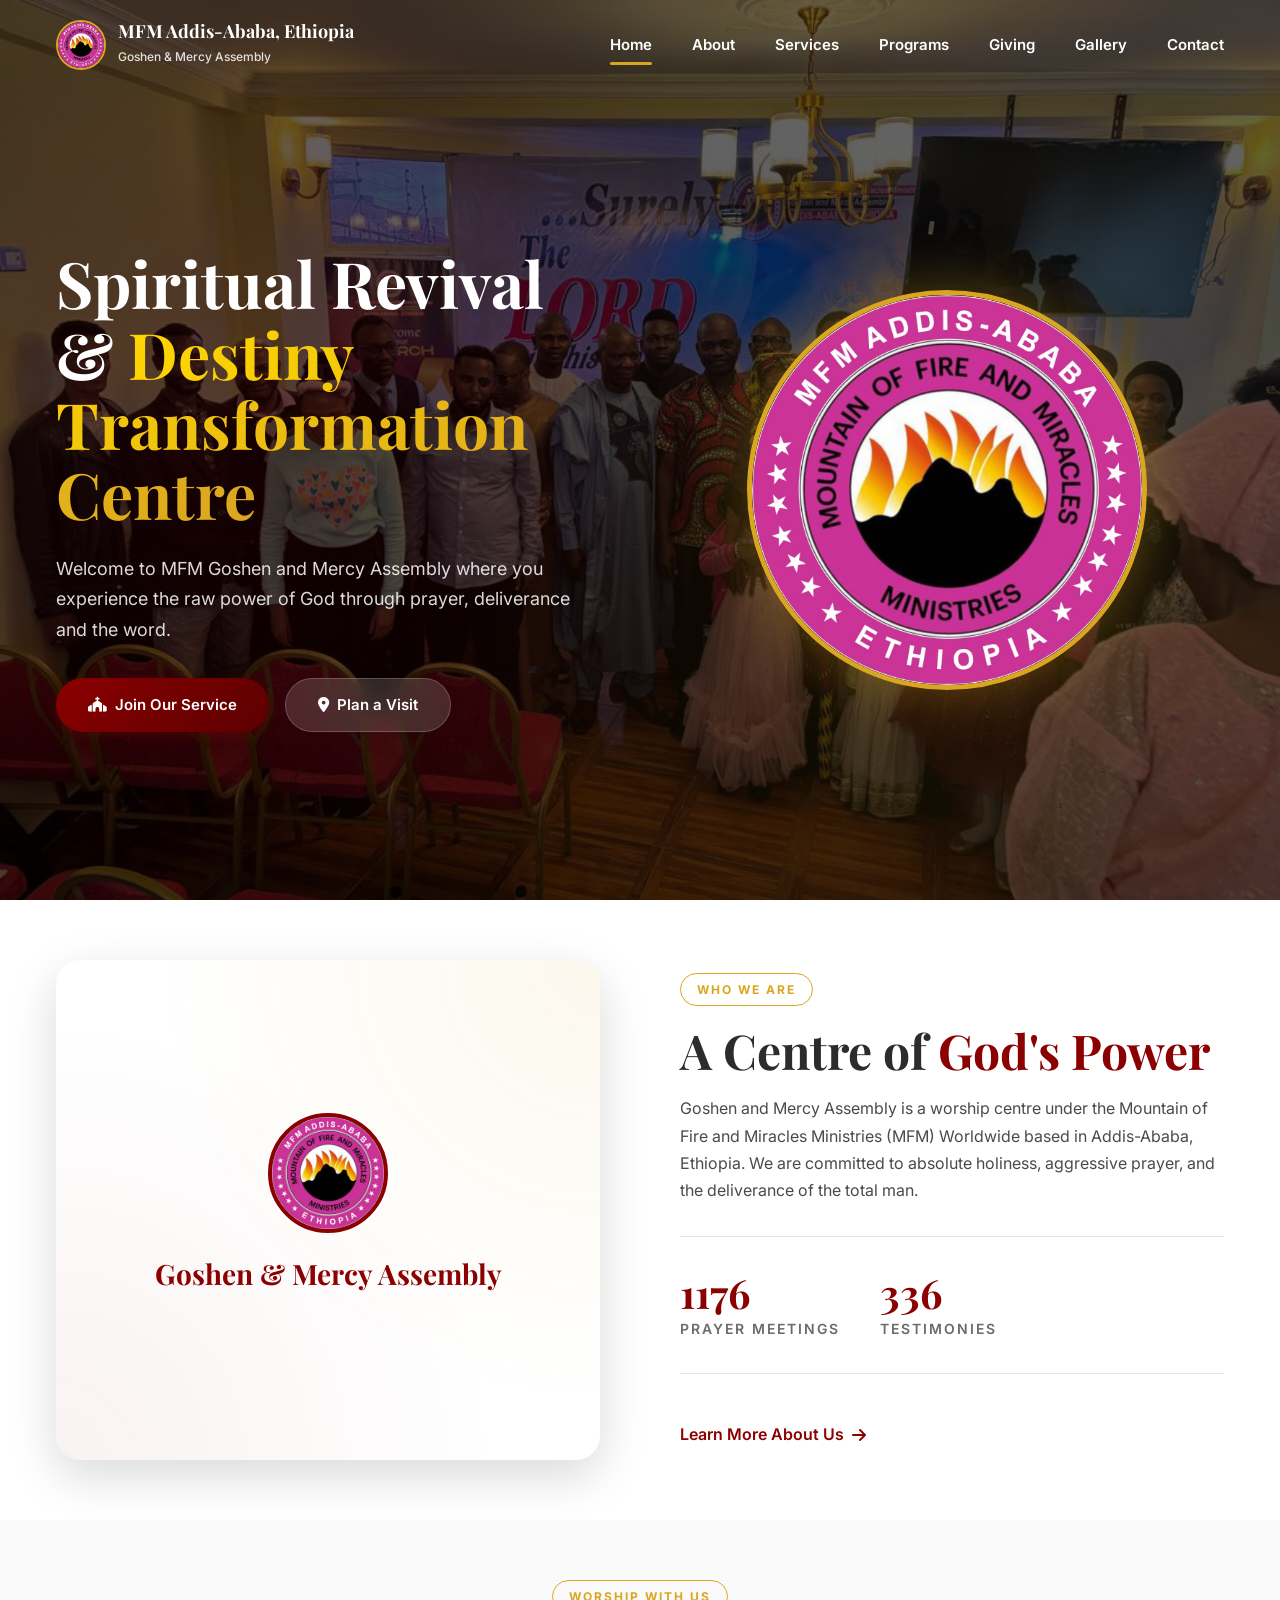
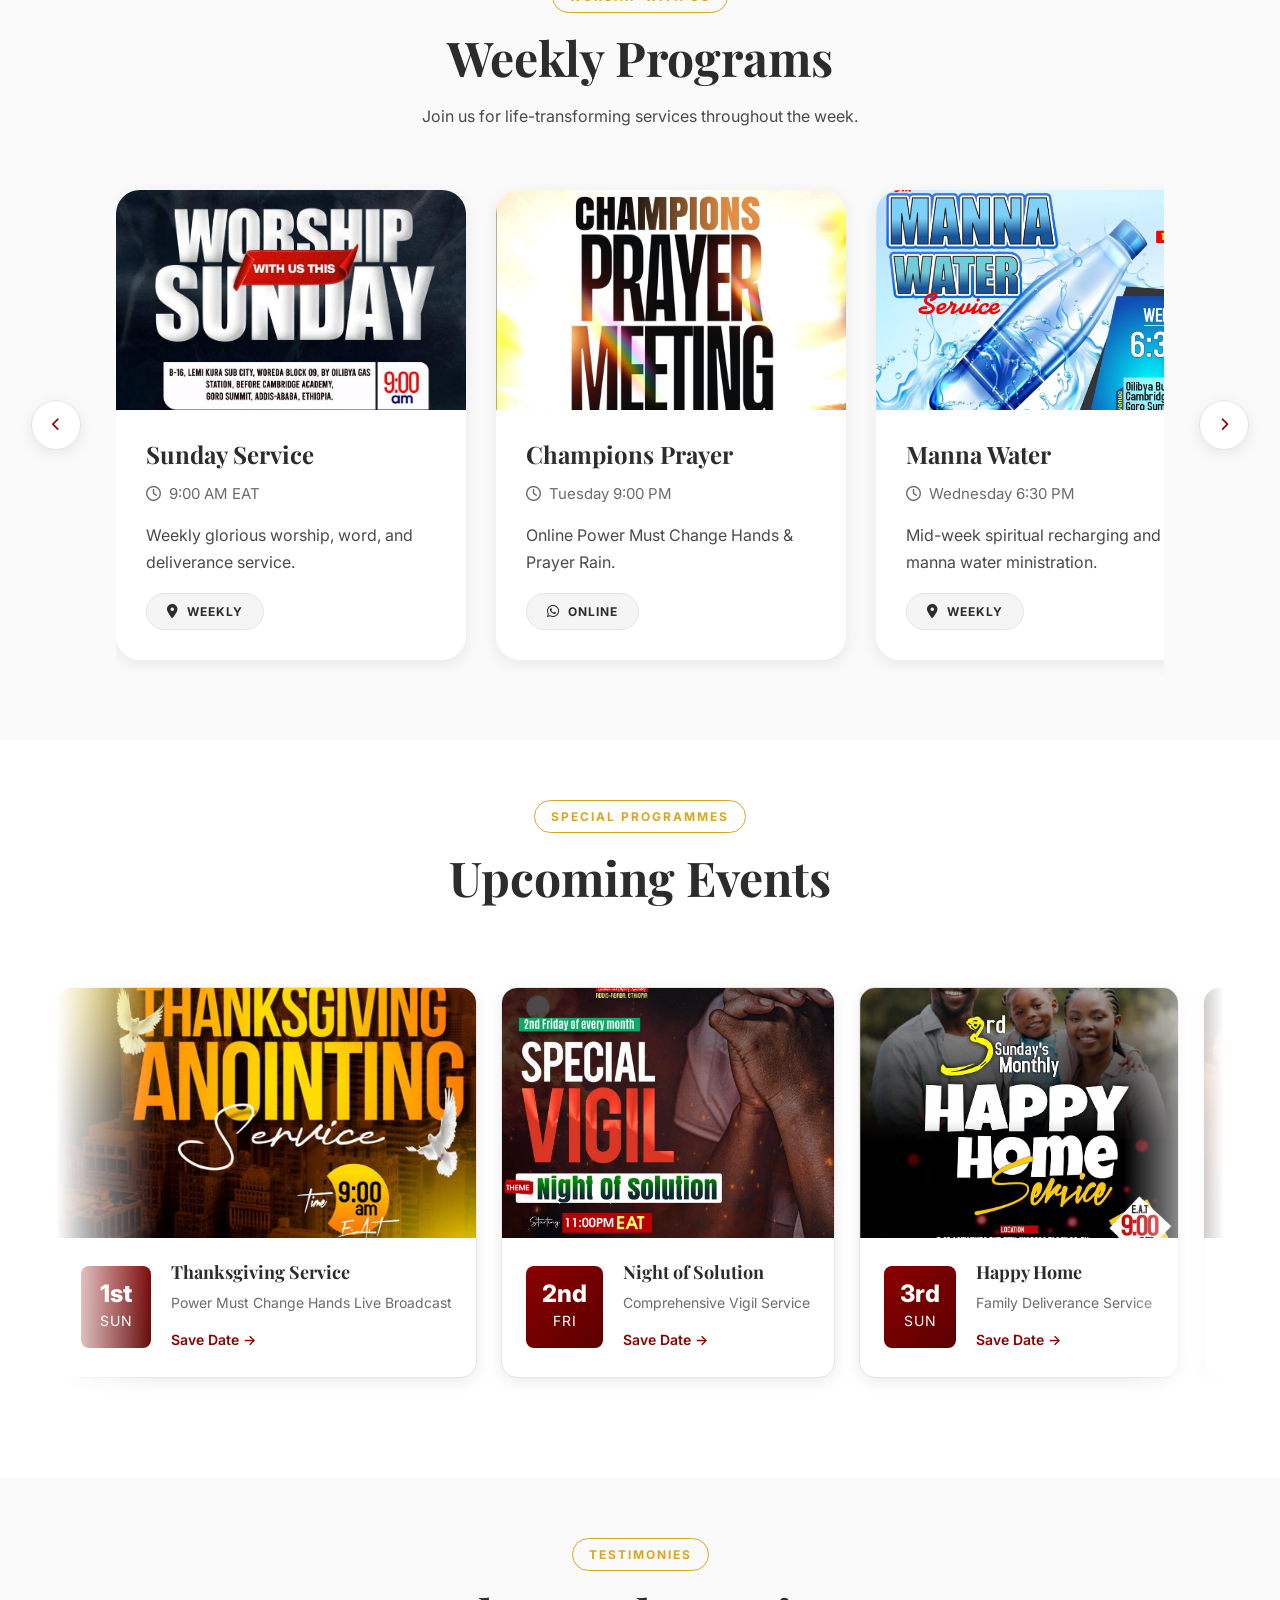
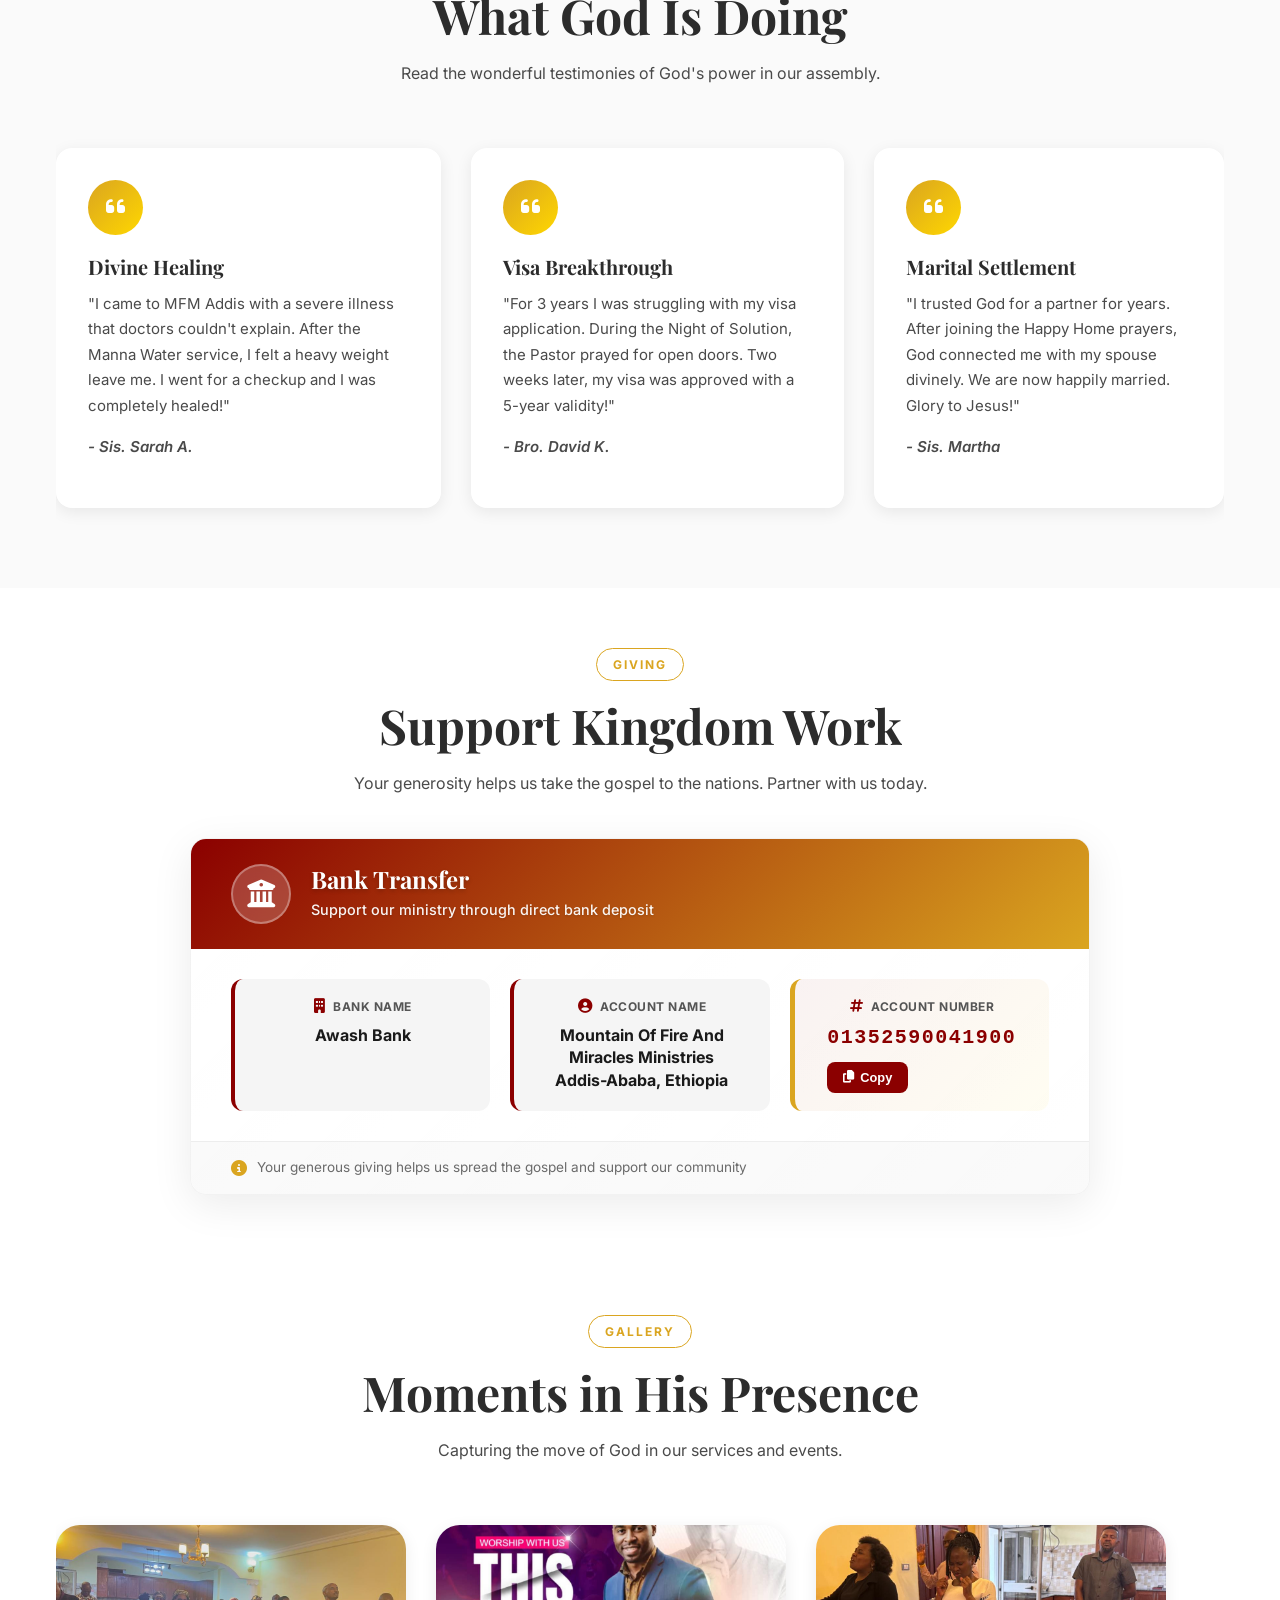
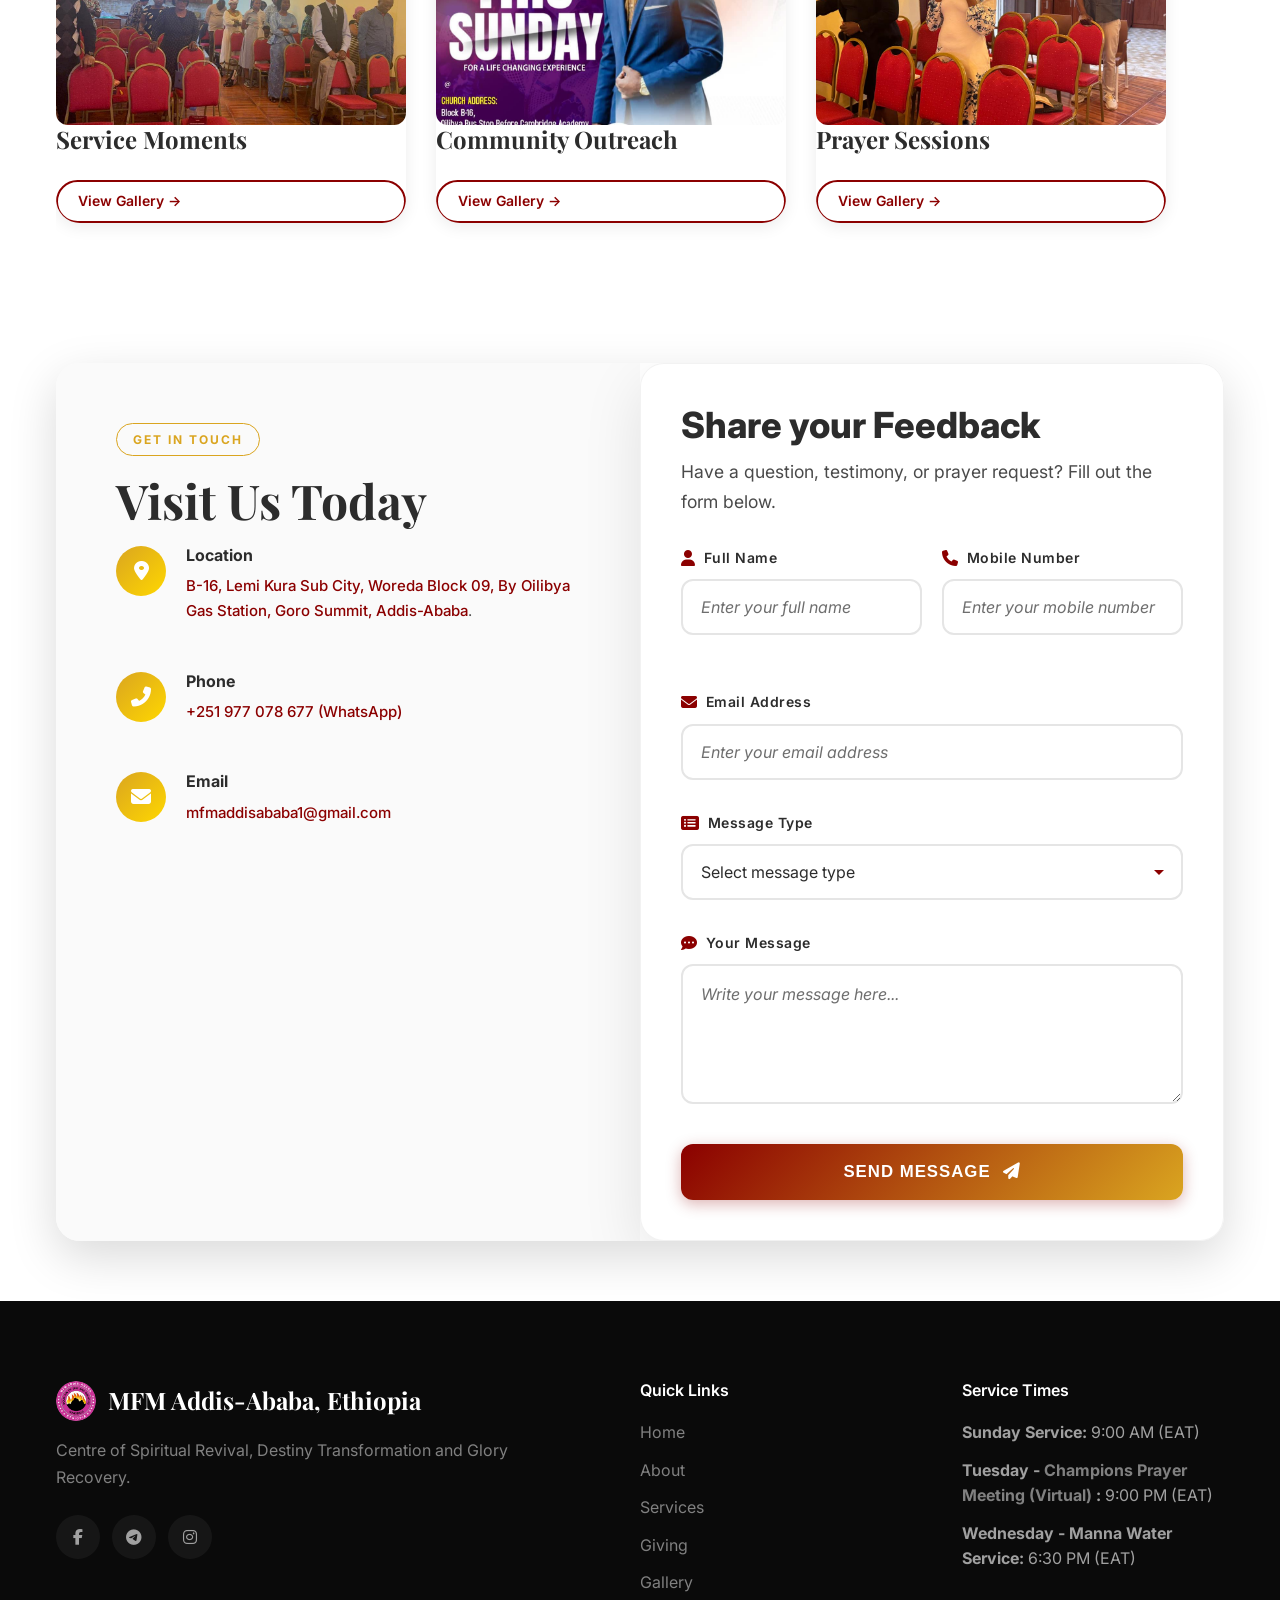
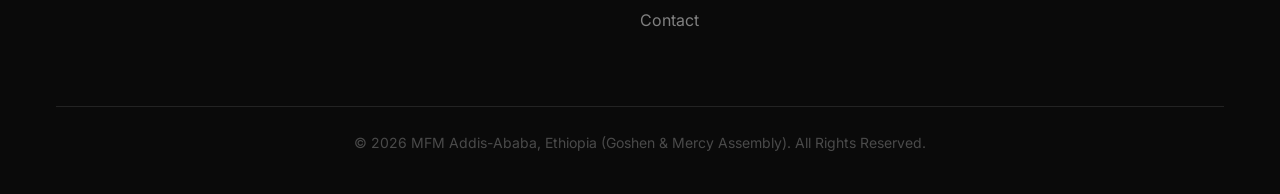
==== commit 2aa0833d: "'updated'" ====
--- a/index.html
+++ b/index.html
@@ -725,7 +725,7 @@
       </div>
 
       <div class="footer-bottom">
-        <p>&copy; <span id="currentYear"></span> MFM Addis-Ababa, Ethiopia (Grace & Mercy Assembly). All Rights
+        <p>&copy; <span id="currentYear"></span> MFM Addis-Ababa, Ethiopia (Goshen & Mercy Assembly). All Rights
           Reserved.</p>
       </div>
     </div>
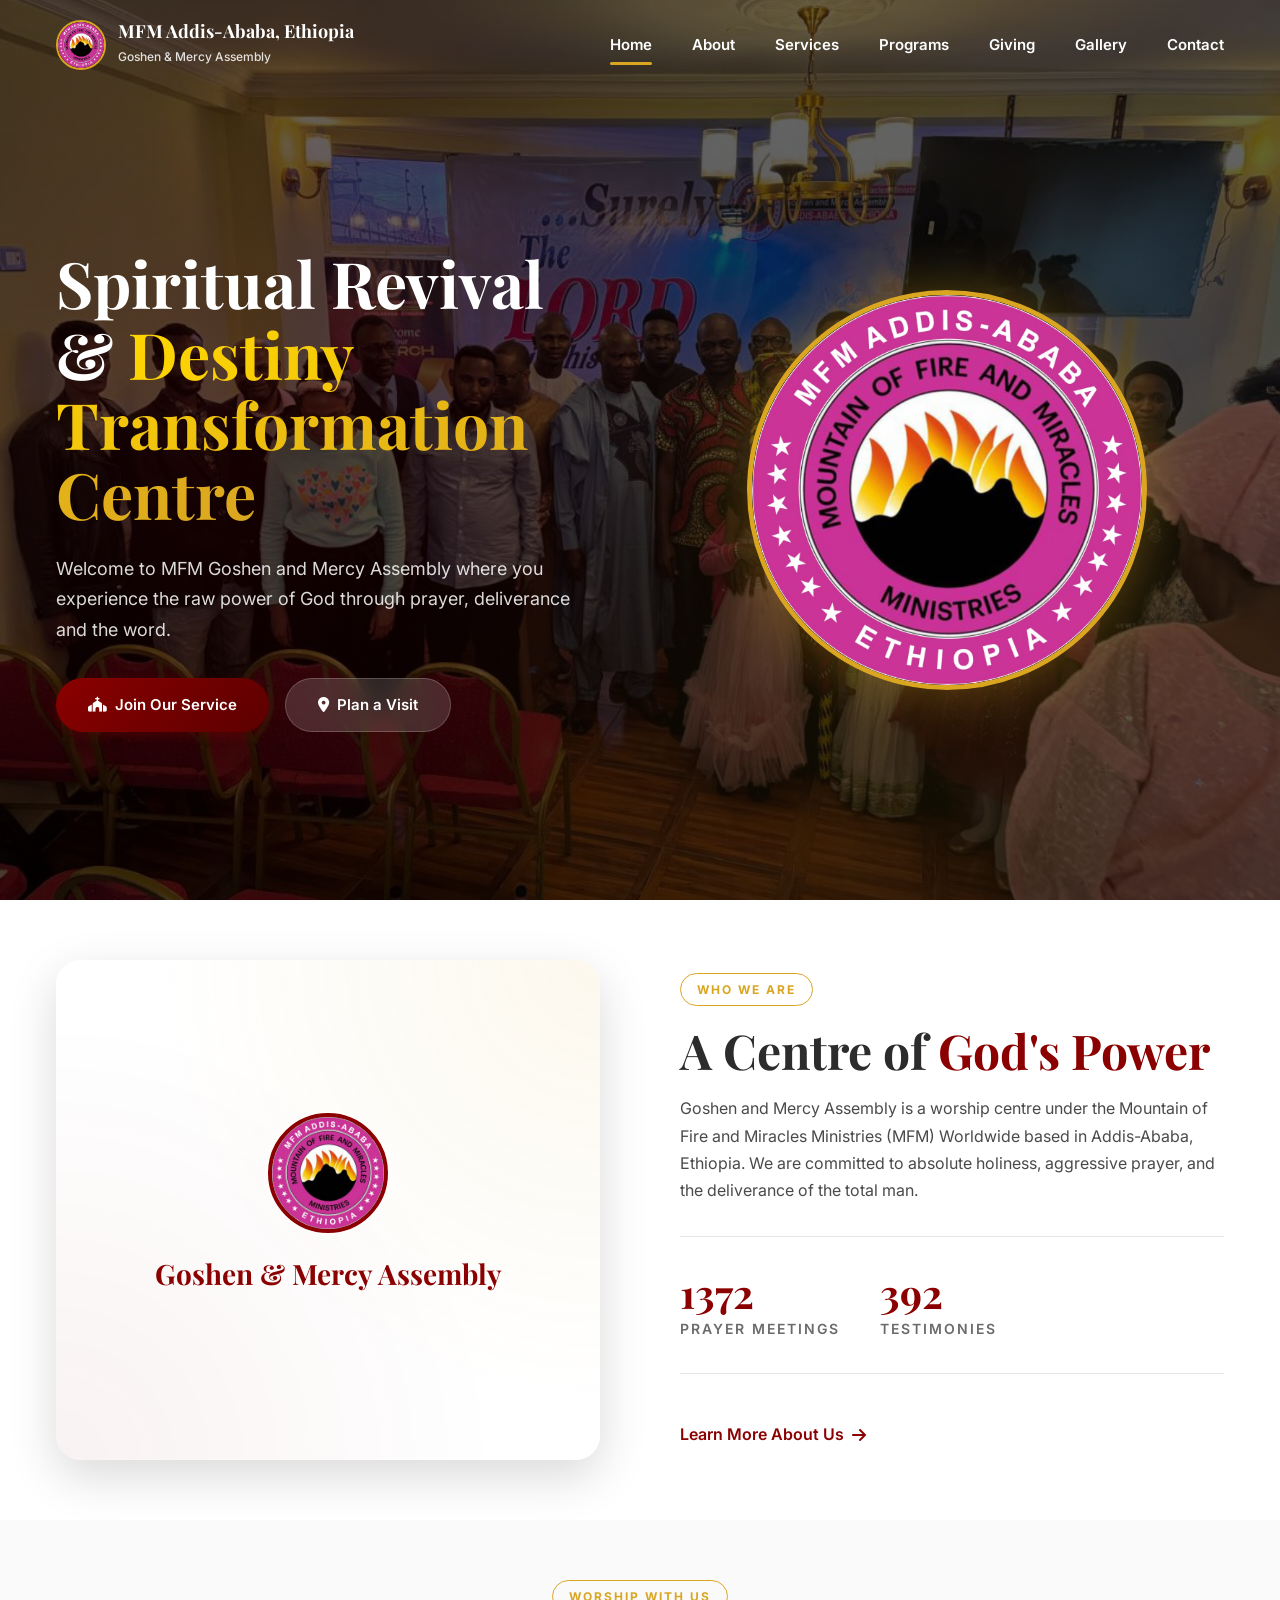
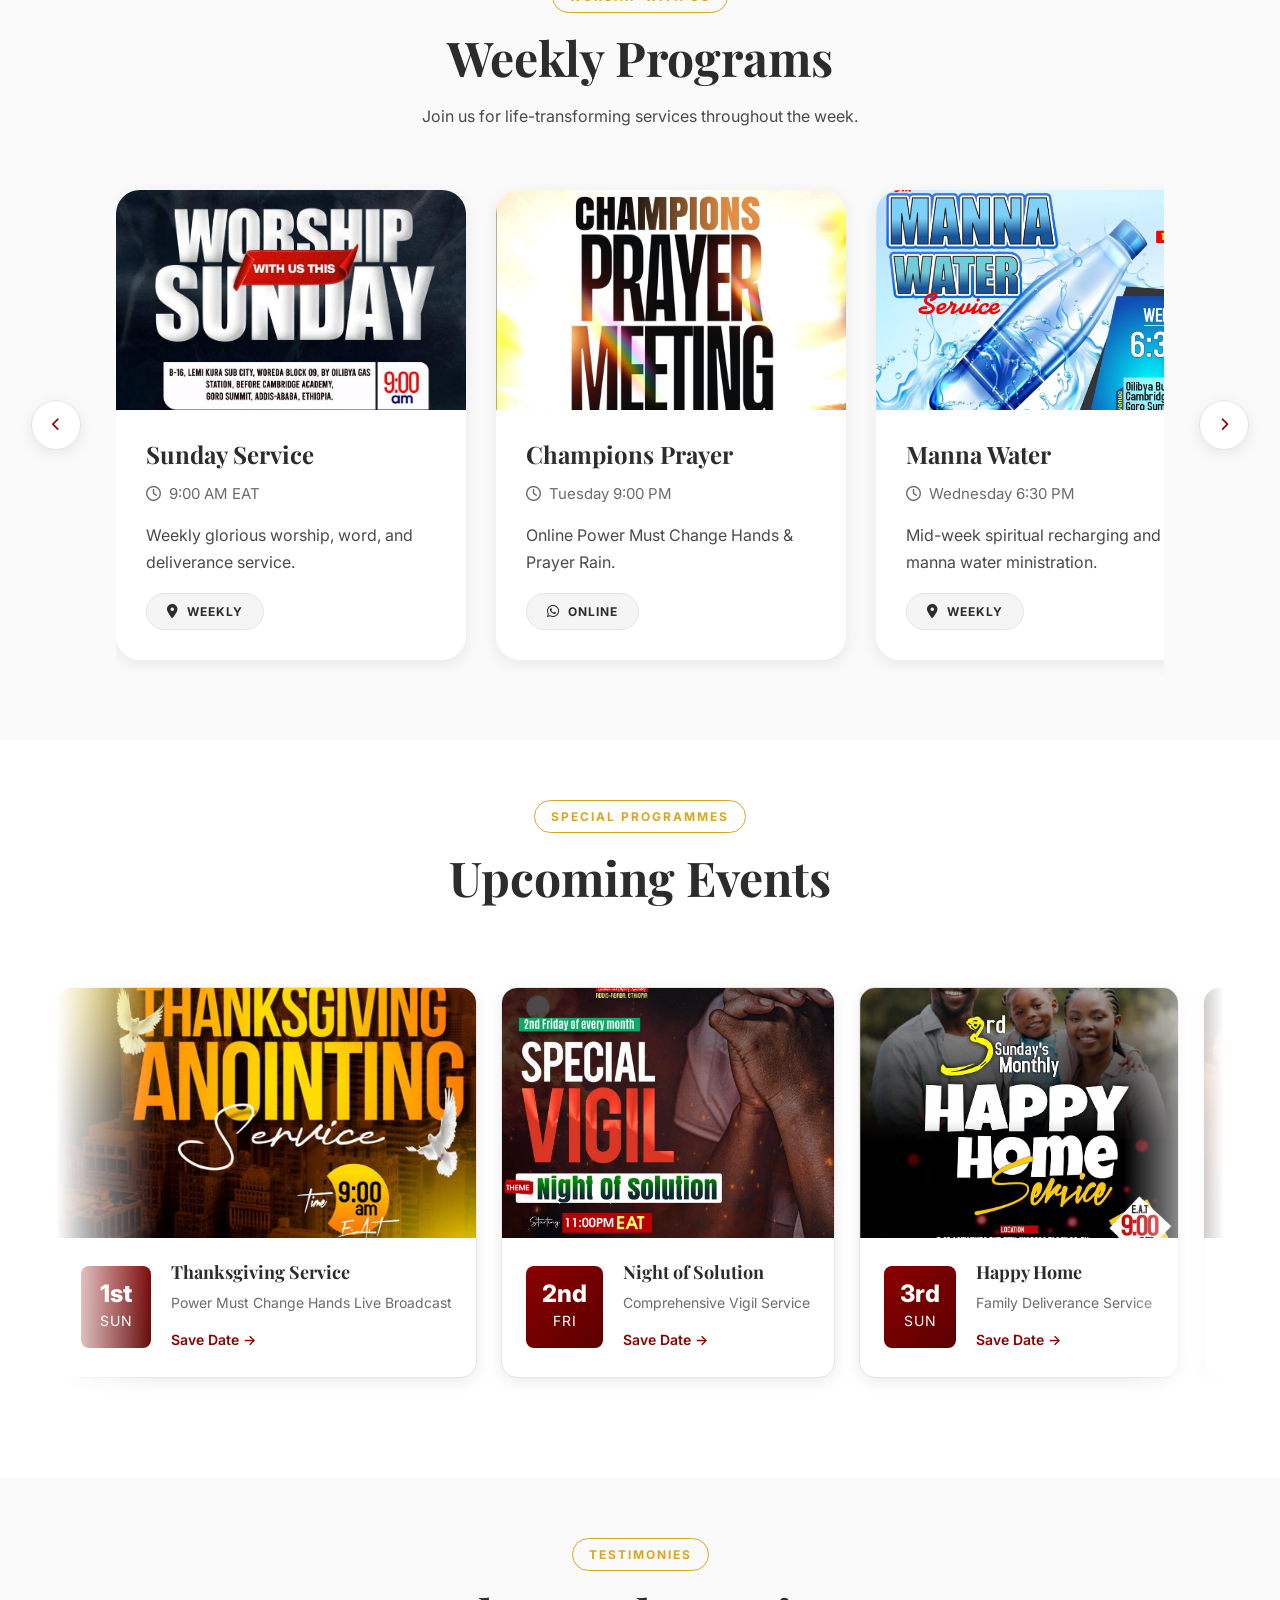
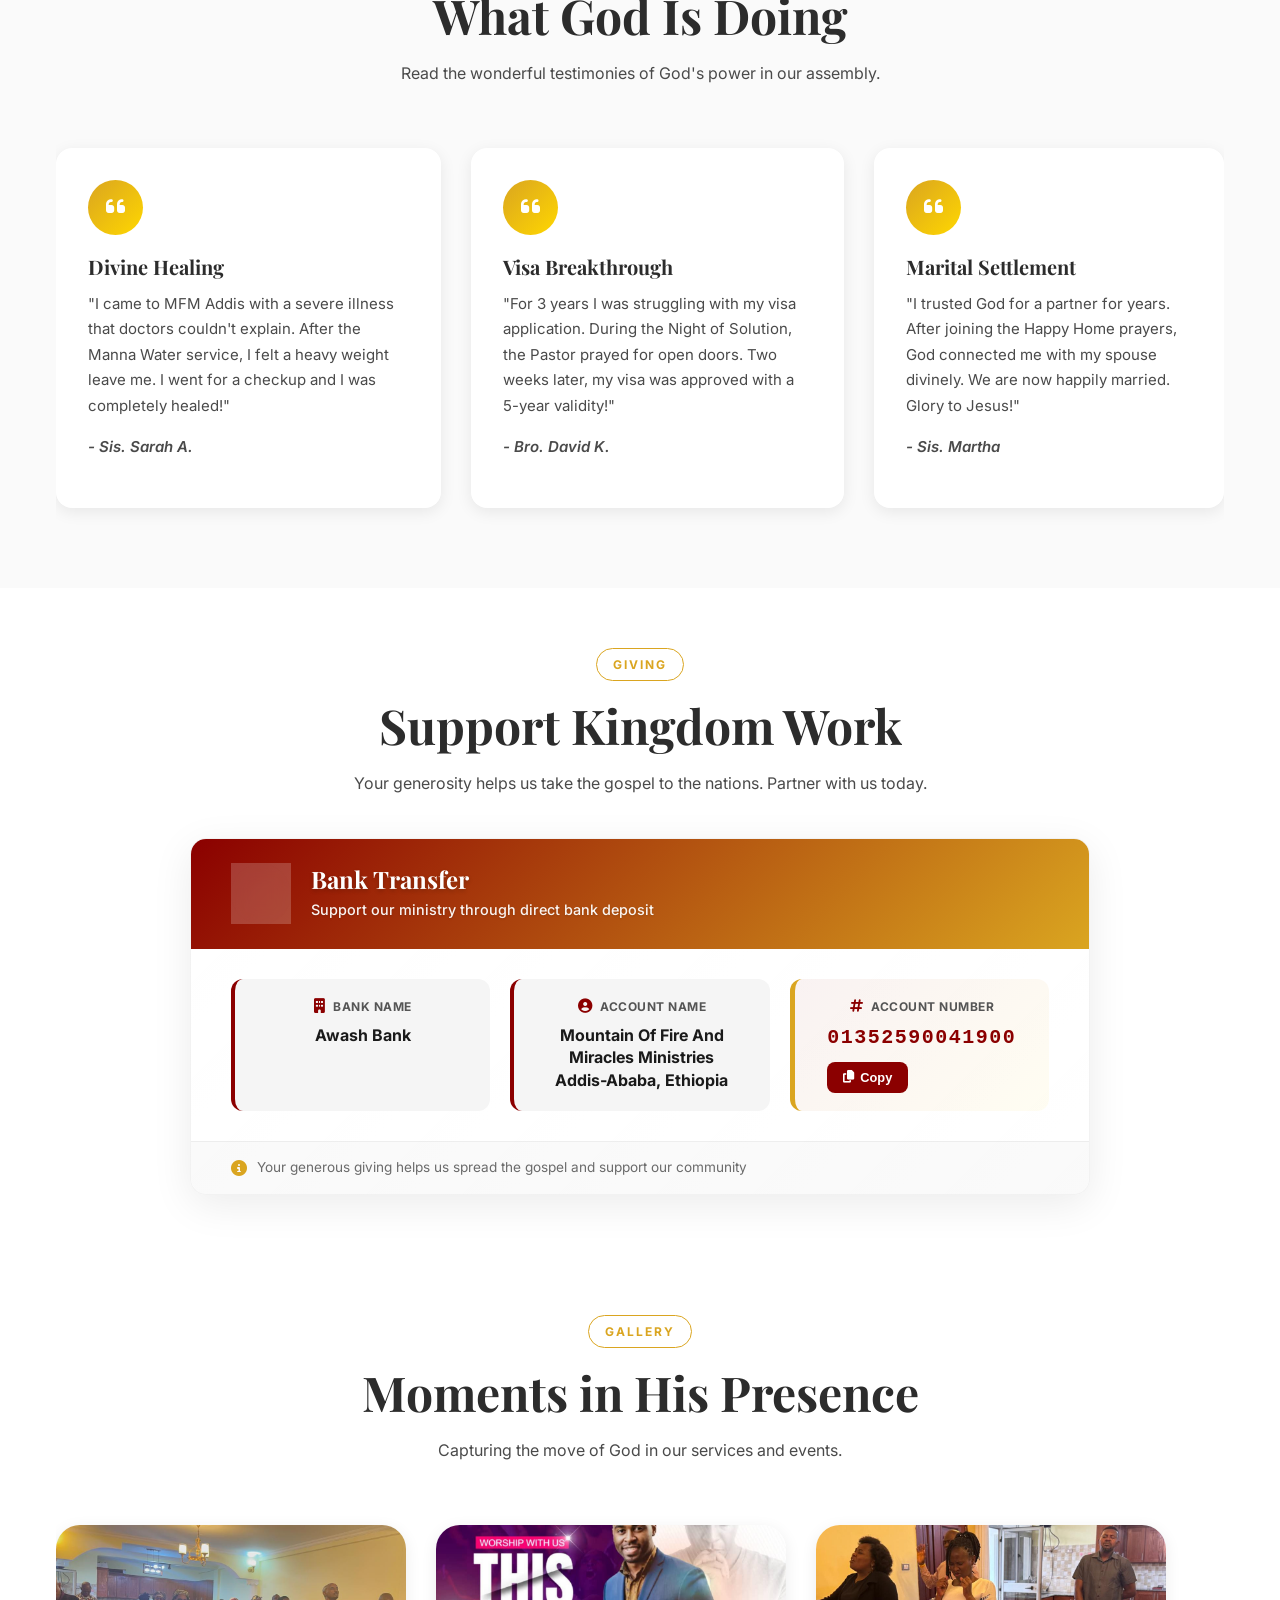
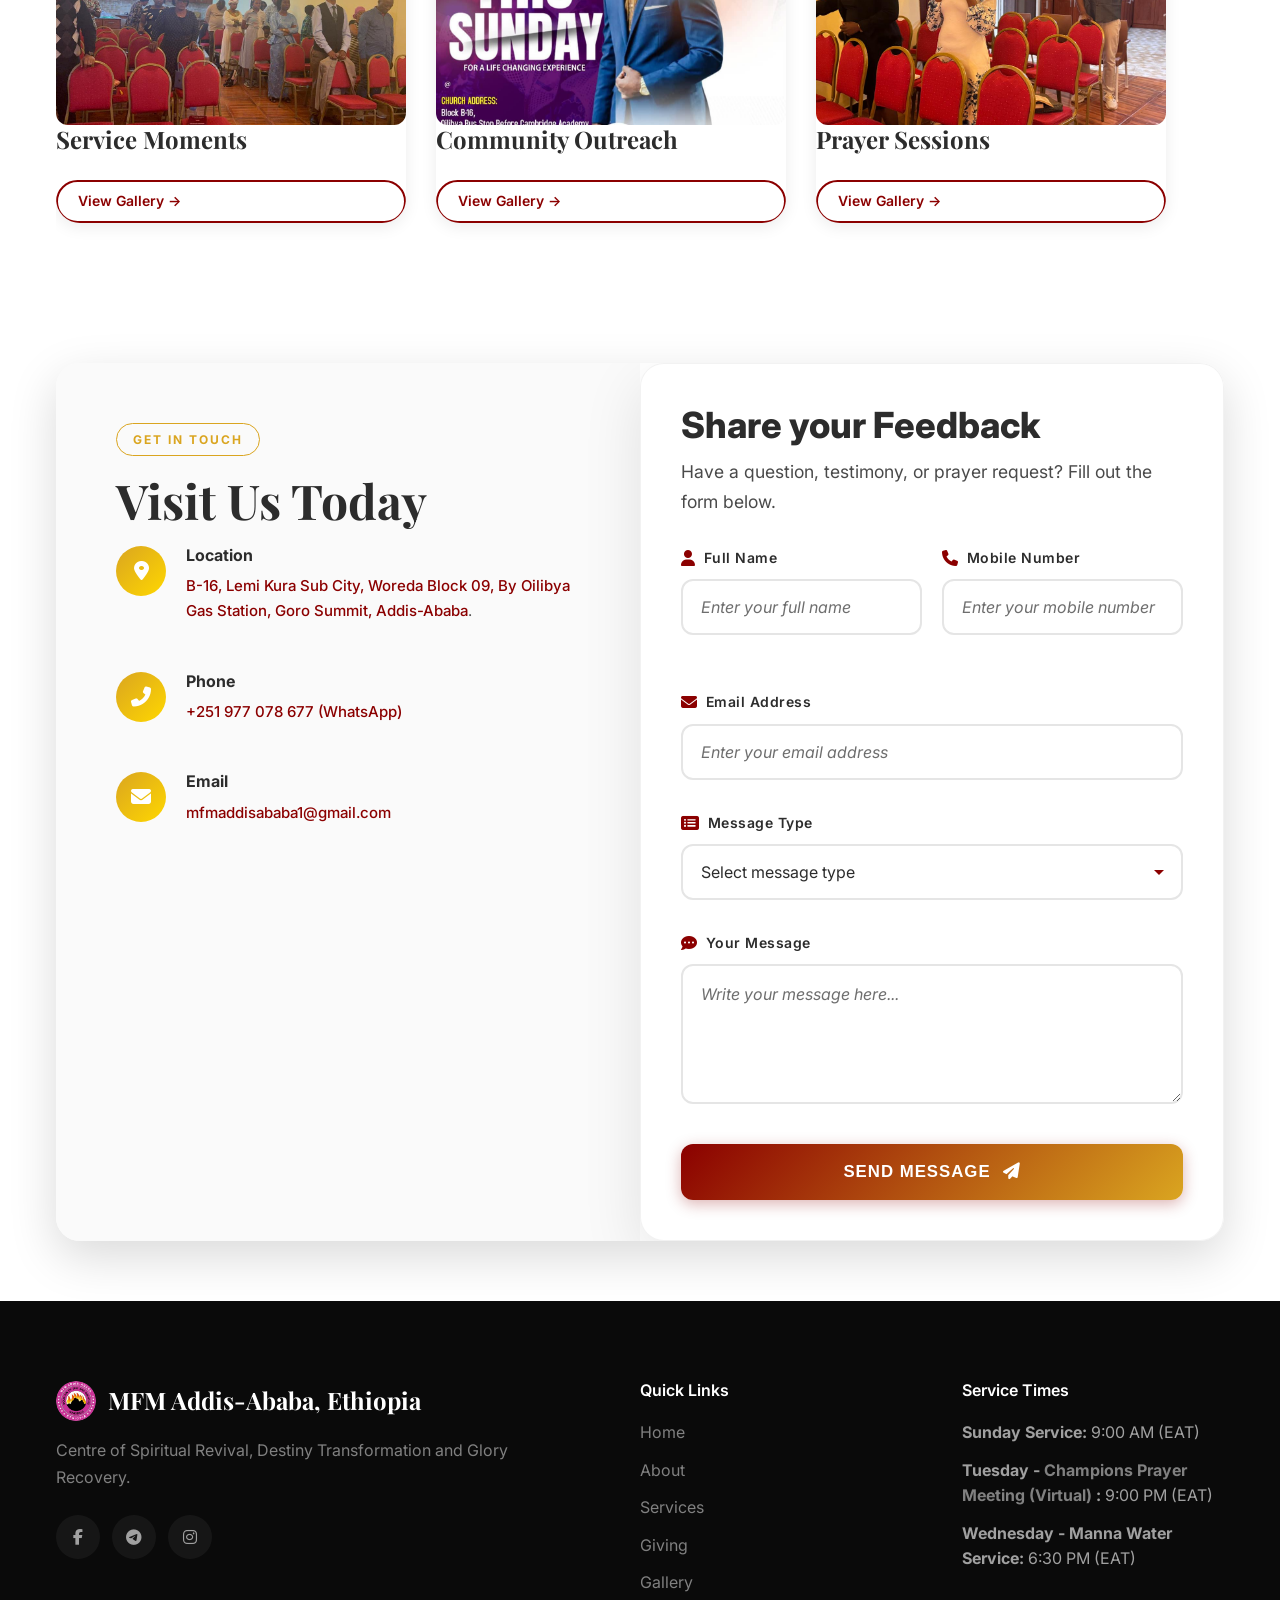
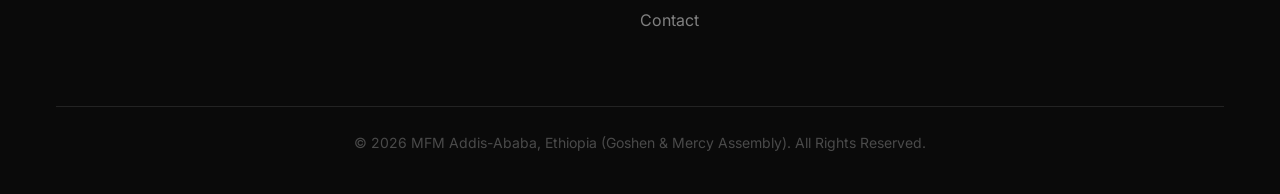
==== commit 98a53264: "'update'" ====
--- a/index.html
+++ b/index.html
@@ -8,15 +8,15 @@
   <!-- Enhanced SEO -->
   <title>MFM Addis-Ababa | Goshen & Mercy Assembly - Mountain of Fire and Miracles</title>
   <meta name="description"
-    content="Join Mountain of Fire and Miracles Ministries Addis-Ababa, Grace & Mercy Assembly. Experience spiritual revival, deliverance, and powerful prayer services in Ethiopia.">
+    content="Join Mountain of Fire and Miracles Ministries Addis-Ababa, Goshen & Mercy Assembly. Experience spiritual revival, deliverance, and powerful prayer services in Ethiopia.">
   <meta name="keywords"
-    content="MFM Ethiopia, Mountain of Fire Addis Ababa, Grace Mercy Assembly, Church in Addis Ababa, Deliverance Ministry Ethiopia, Prayer Meeting Addis, MFM Worldwide">
-  <meta name="author" content="MFM Grace & Mercy Assembly">
+    content="MFM Ethiopia, Mountain of Fire Addis Ababa, Goshen & Mercy Assembly, Church in Addis Ababa, Deliverance Ministry Ethiopia, Prayer Meeting Addis, MFM Worldwide">
+  <meta name="author" content="MFM Goshen & Mercy Assembly">
   <meta name="robots" content="index, follow">
 
   <!-- Open Graph / Social Media -->
   <meta property="og:type" content="website">
-  <meta property="og:title" content="MFM Addis-Ababa | Grace & Mercy Assembly">
+  <meta property="og:title" content="MFM Addis-Ababa | Goshen & Mercy Assembly">
   <meta property="og:description"
     content="Centre of Spiritual Revival, Destiny Transformation and Glory Recovery in Addis-Ababa, Ethiopia">
   <meta property="og:image" content="assets/images/logo.jpeg">
@@ -24,7 +24,7 @@
 
   <!-- Twitter Card -->
   <meta name="twitter:card" content="summary_large_image">
-  <meta name="twitter:title" content="MFM Addis-Ababa | Grace & Mercy Assembly">
+  <meta name="twitter:title" content="MFM Addis-Ababa | Goshen & Mercy Assembly">
   <meta name="twitter:description"
     content="Experience spiritual revival and transformation at MFM Grace & Mercy Assembly">
 
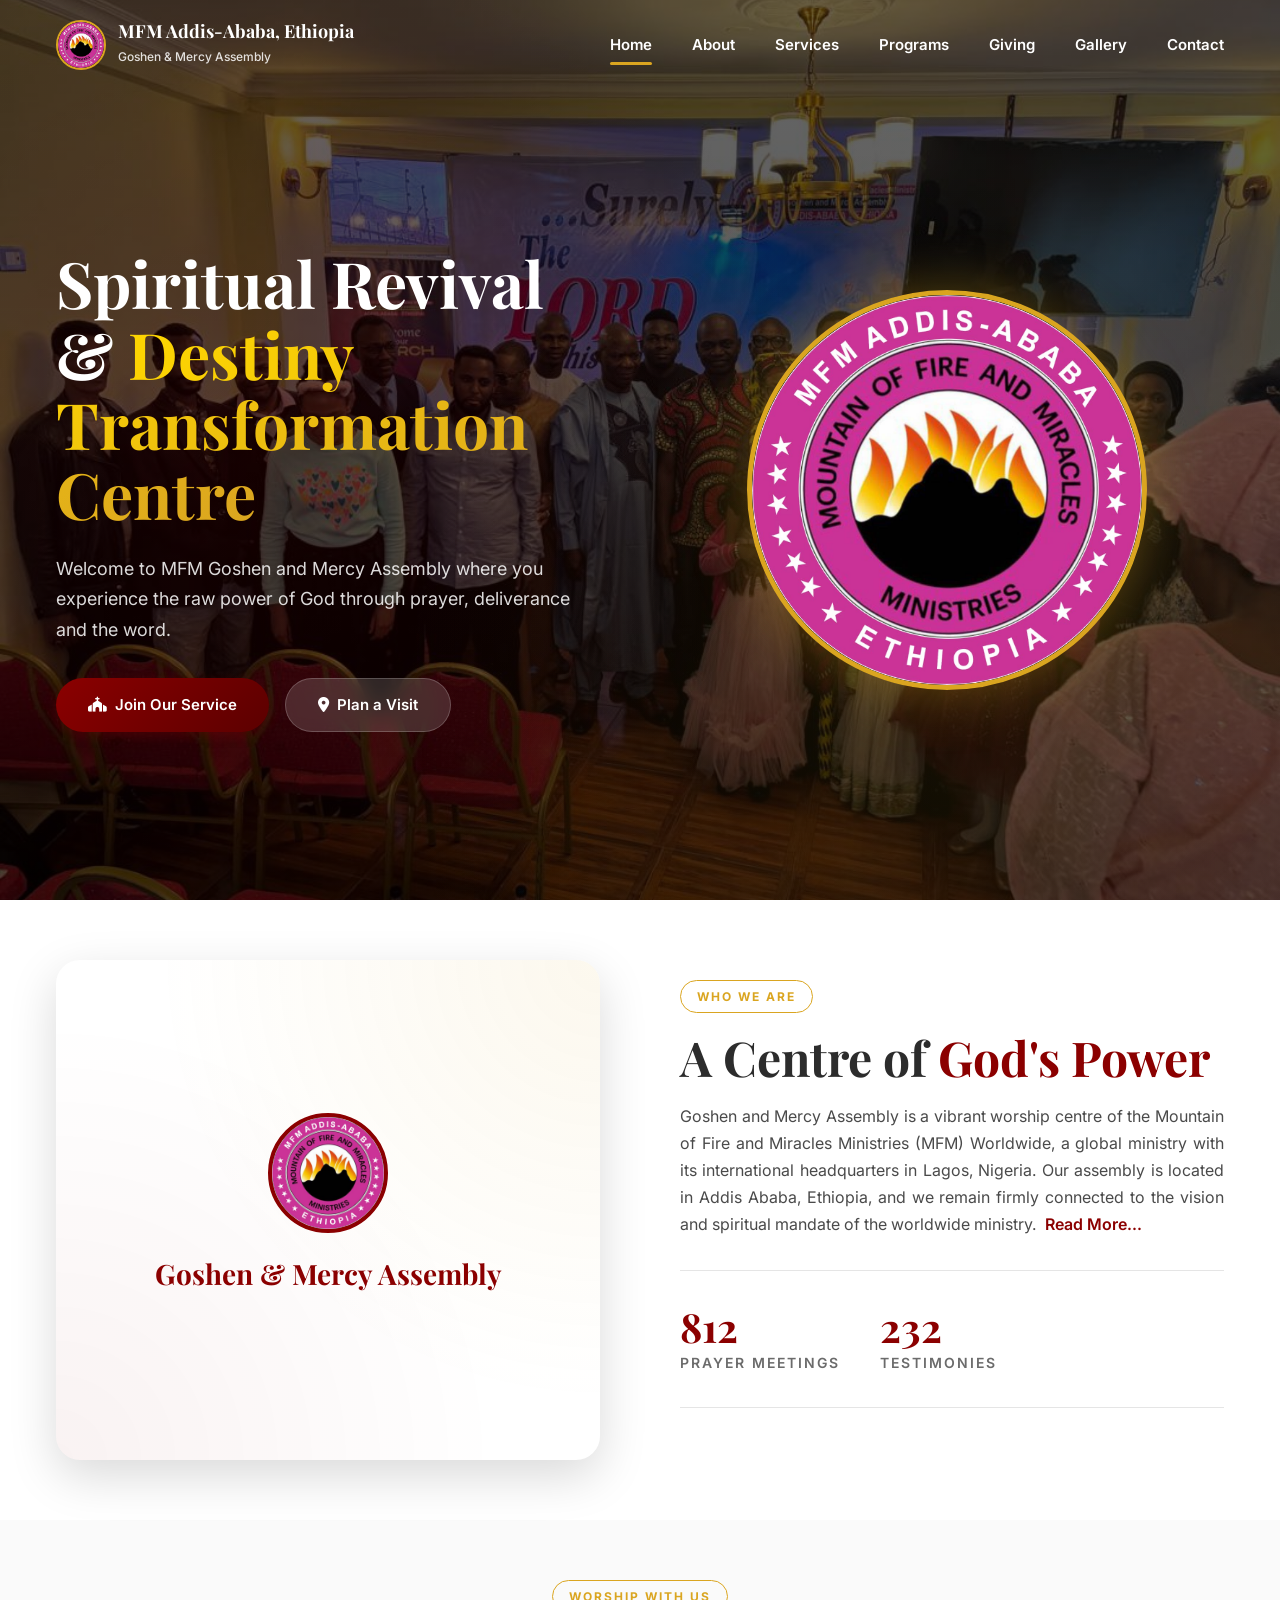
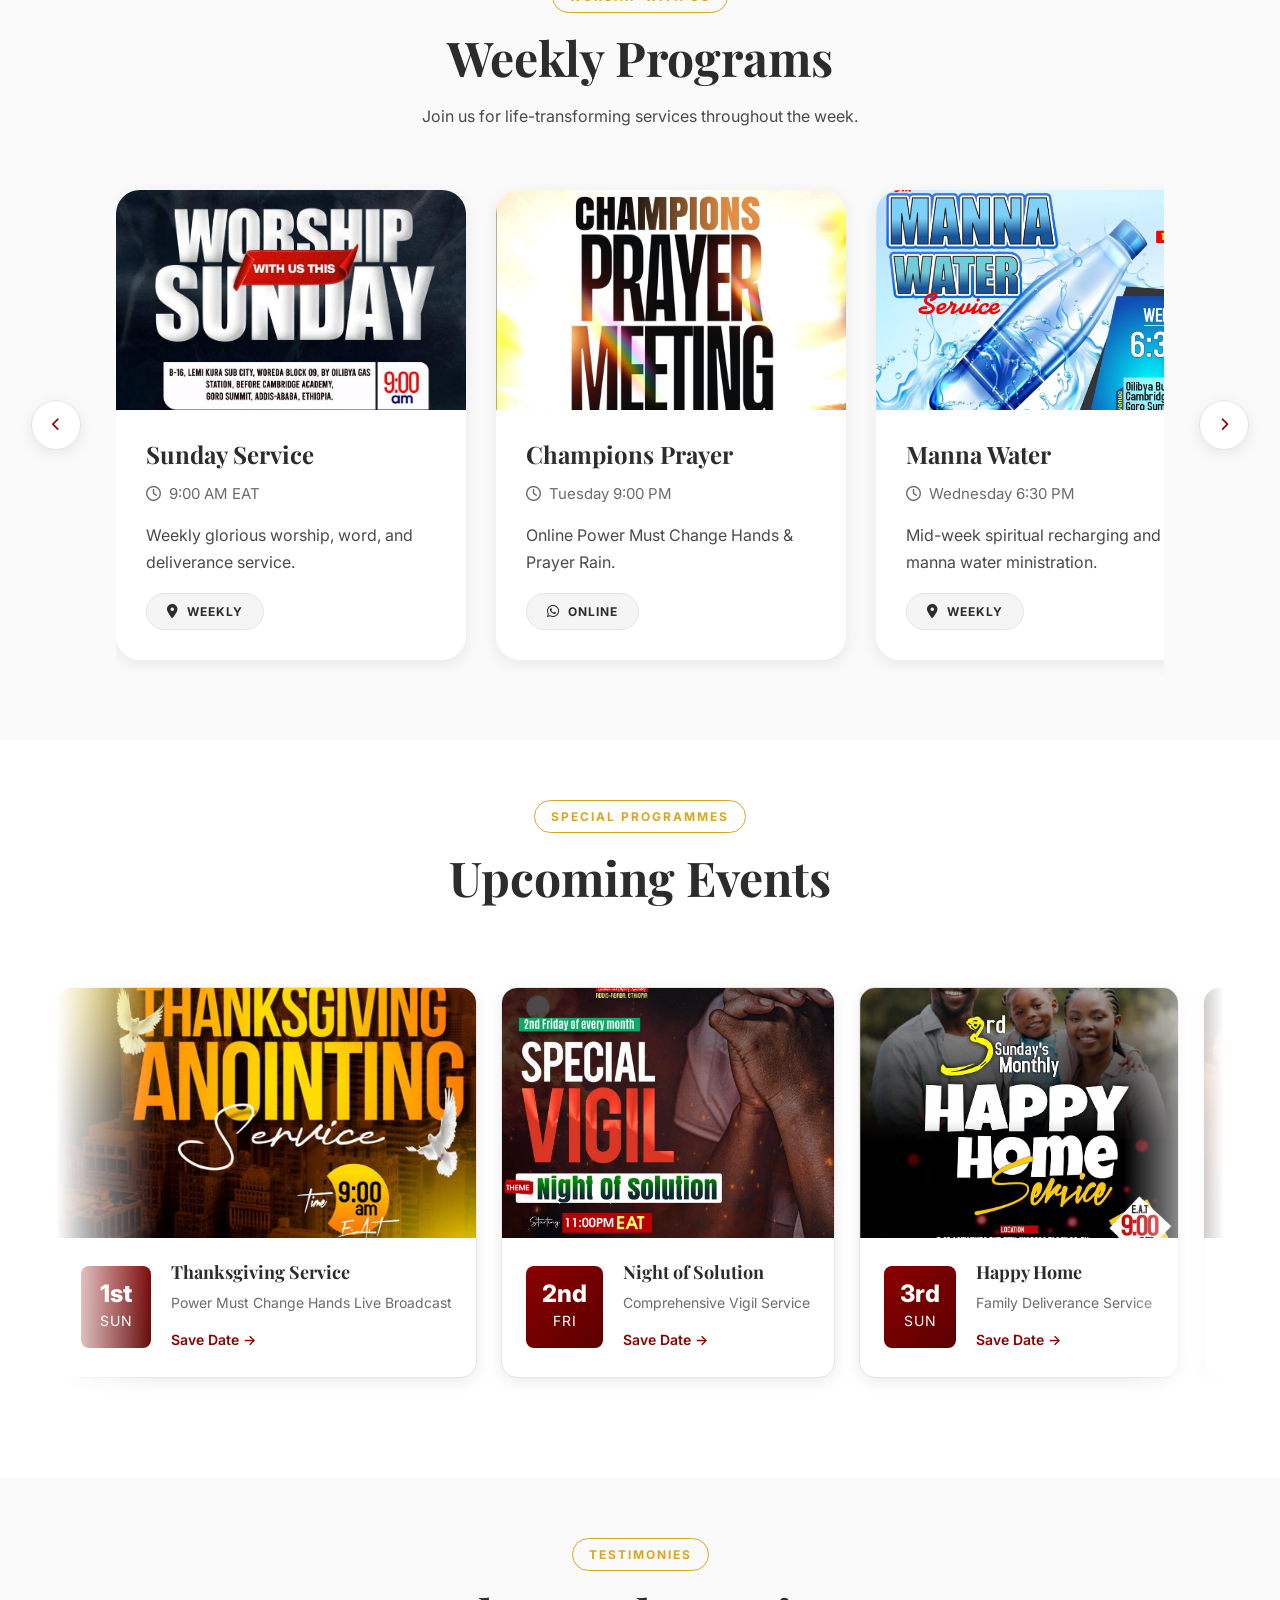
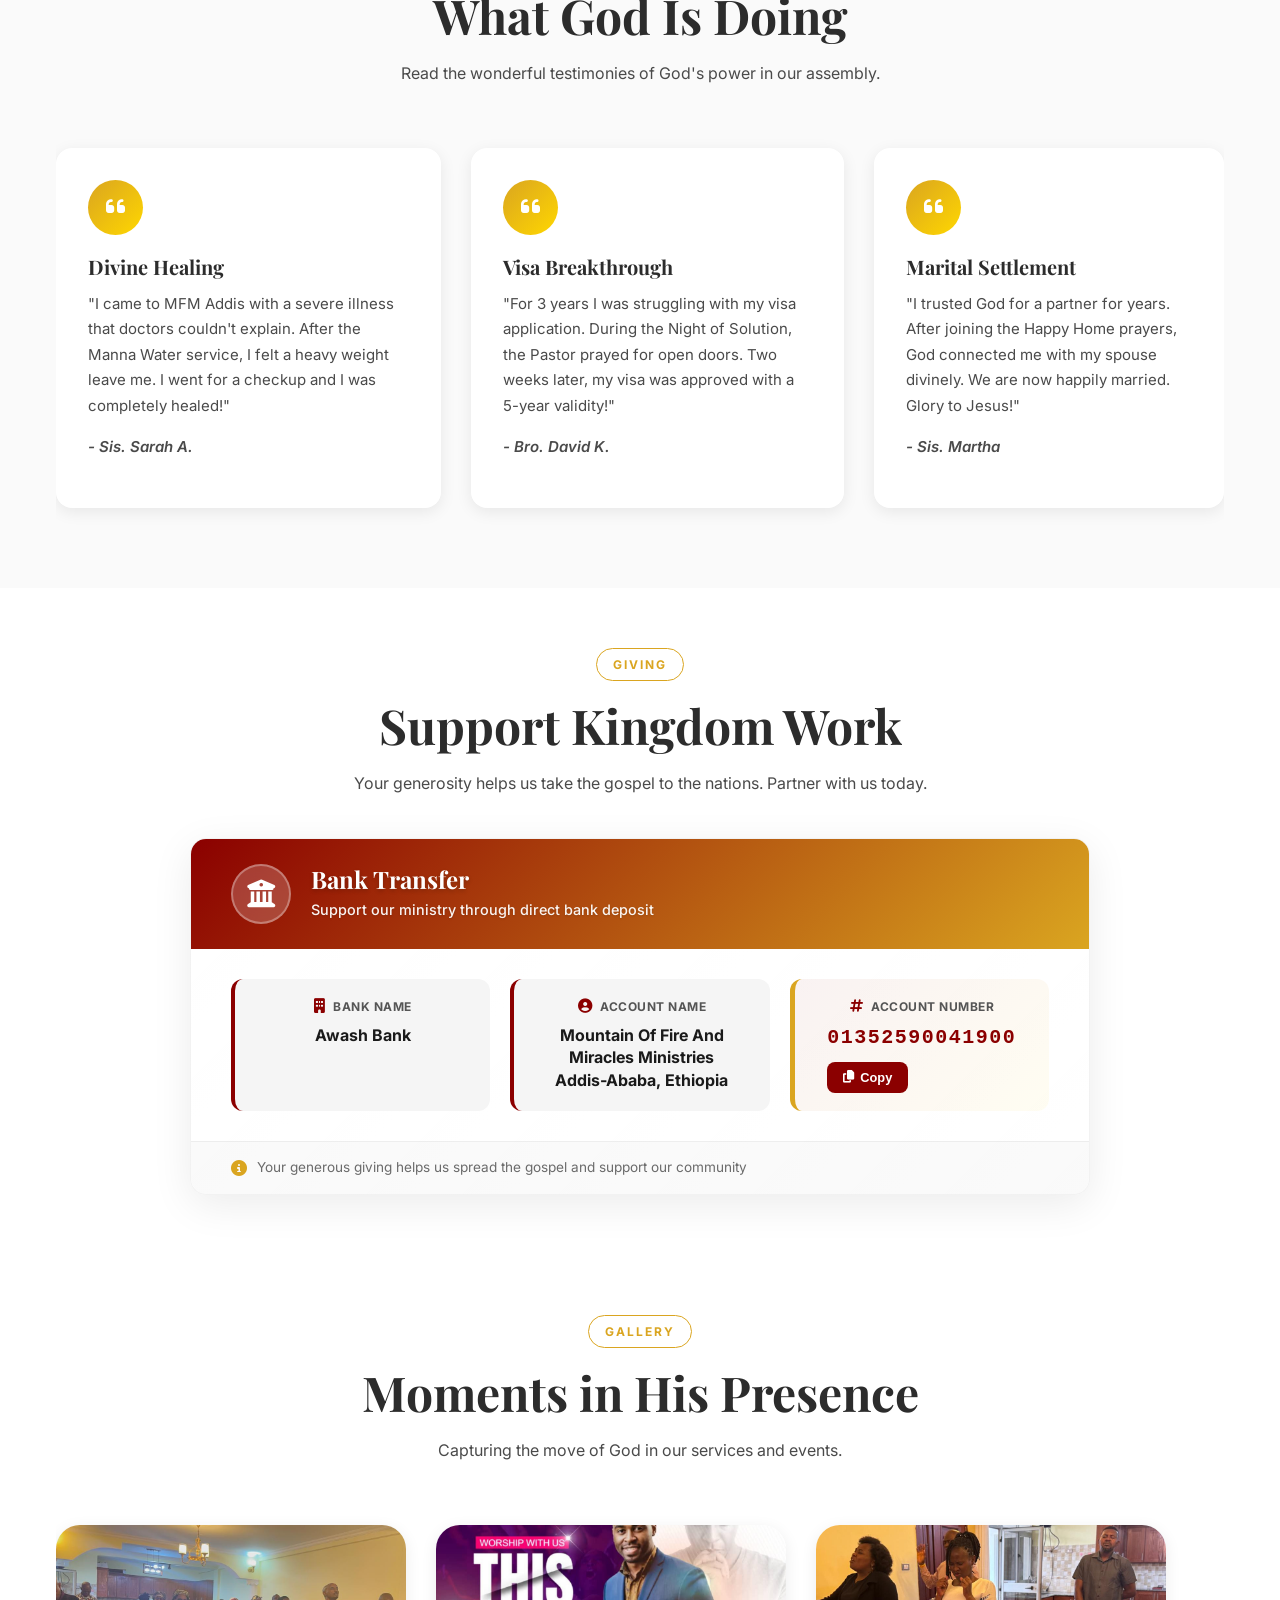
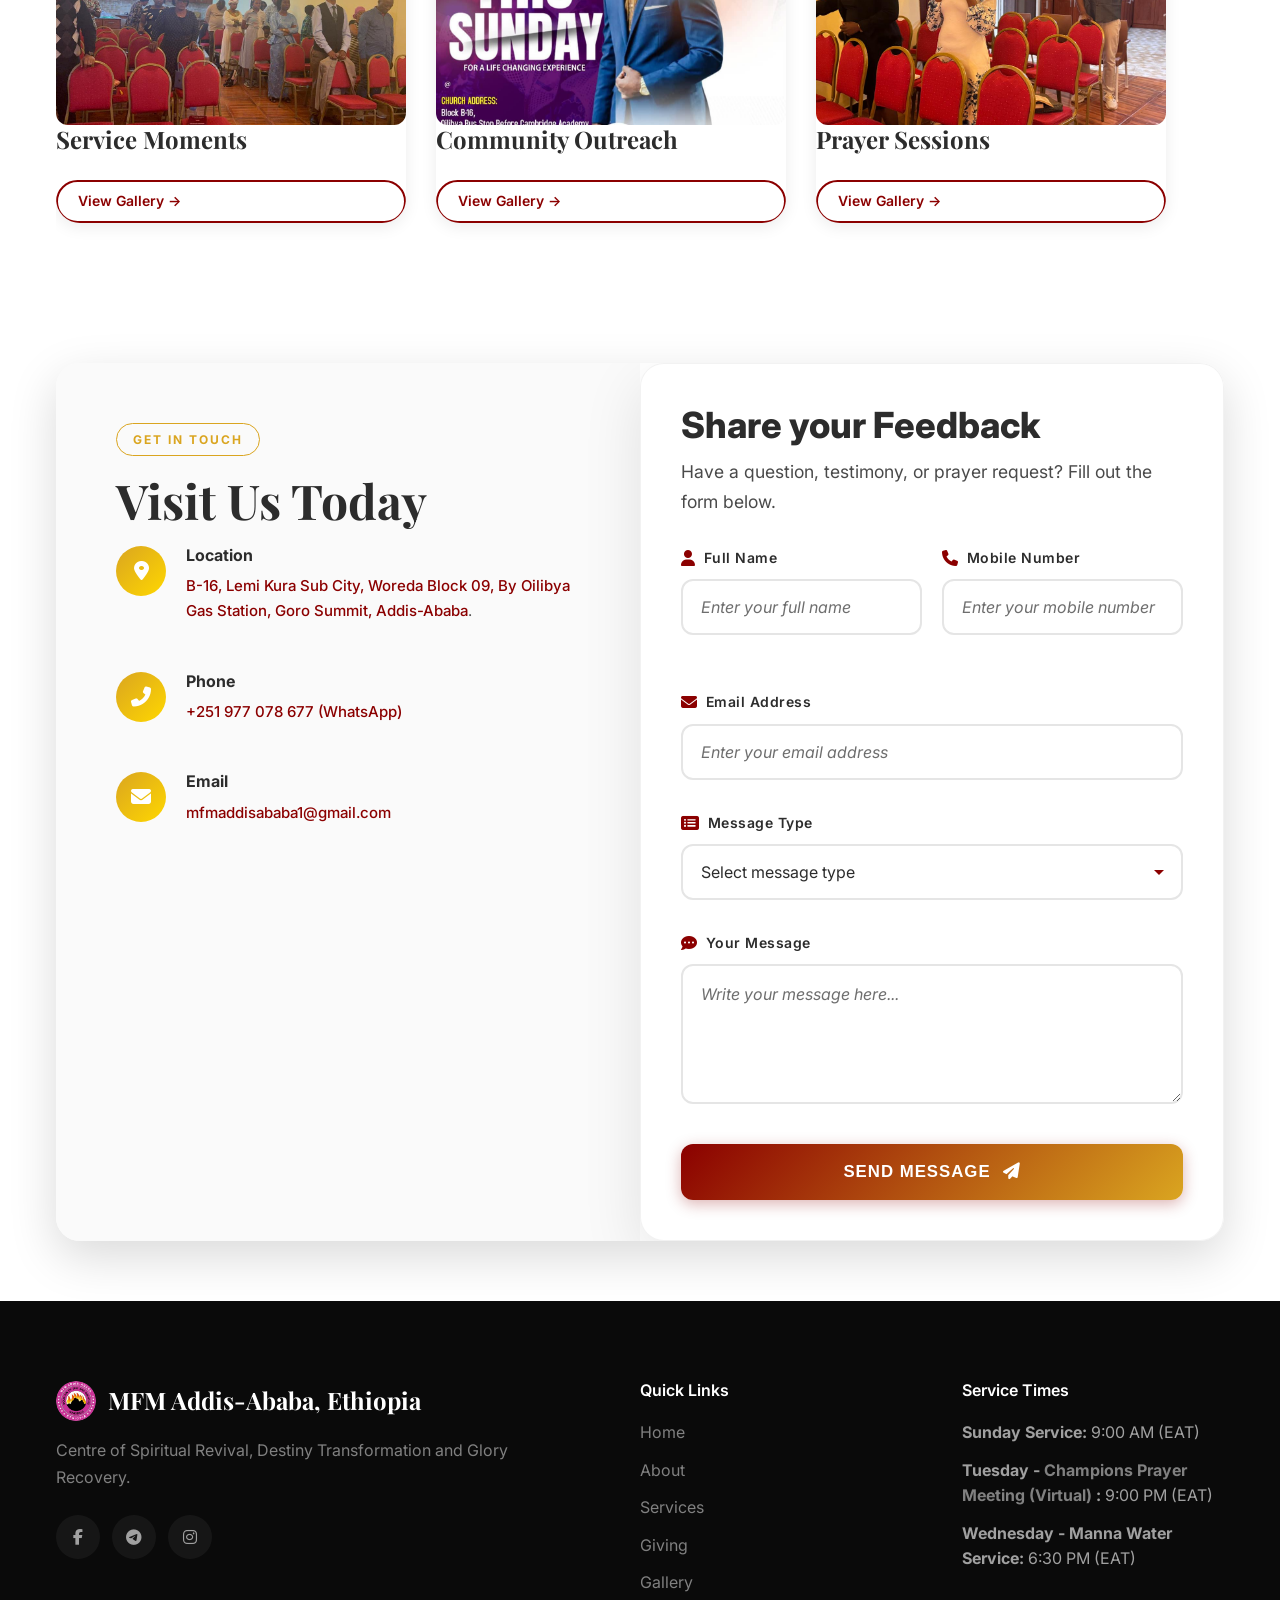
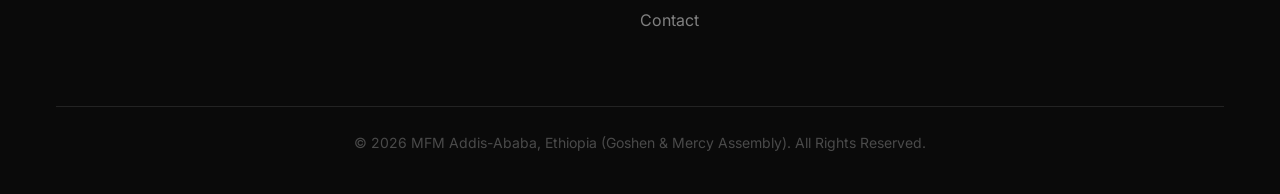
==== commit 00ece6f3: "'update'" ====
--- a/index.html
+++ b/index.html
@@ -134,11 +134,9 @@
         <div class="about-content" data-aos="fade-left">
           <span class="section-label">Who We Are</span>
           <h2 class="section-title">A Centre of <span class="text-accent">God's Power</span></h2>
-          <p>
-            Goshen and Mercy Assembly is a worship centre under the Mountain of Fire and Miracles Ministries
-            (MFM) Worldwide based in Addis-Ababa, Ethiopia. We are committed to absolute holiness, aggressive prayer,
-            and the deliverance
-            of the total man.
+          <p style="text-align: justify;">
+            Goshen and Mercy Assembly is a vibrant worship centre of the Mountain of Fire and Miracles Ministries (MFM) Worldwide, a global ministry with its international headquarters in Lagos, Nigeria. Our assembly is located in Addis Ababa, Ethiopia, and we remain firmly connected to the vision and spiritual mandate of the worldwide ministry.
+            <a href="about.html#who-we-are" style="color: var(--primary); font-weight: 600; text-decoration: none; margin-left: 5px;">Read More...</a>
           </p>
 
           <div class="stats">
@@ -151,11 +149,6 @@
               <p>Testimonies</p>
             </div>
           </div>
-
-          <a href="about.html" class="about-link">
-            Learn More About Us
-            <i class="fas fa-arrow-right"></i>
-          </a>
         </div>
       </div>
     </div>
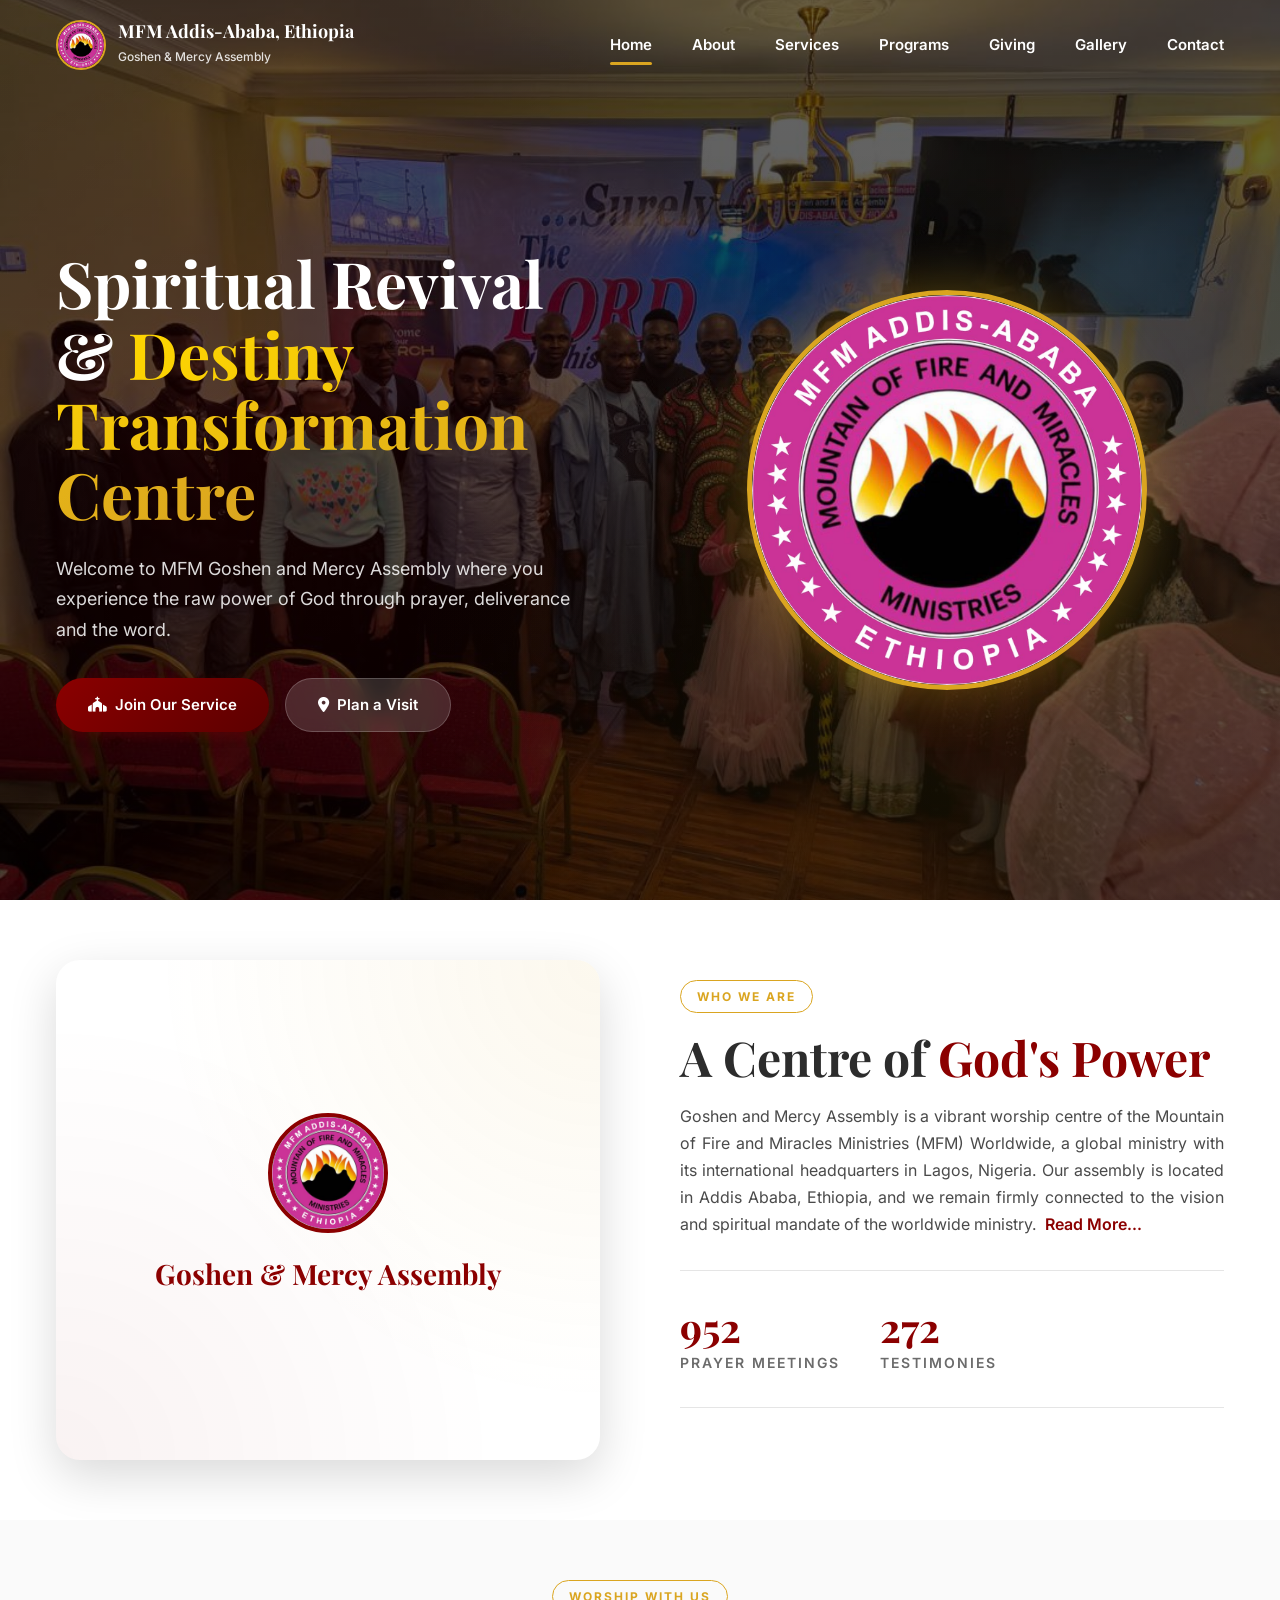
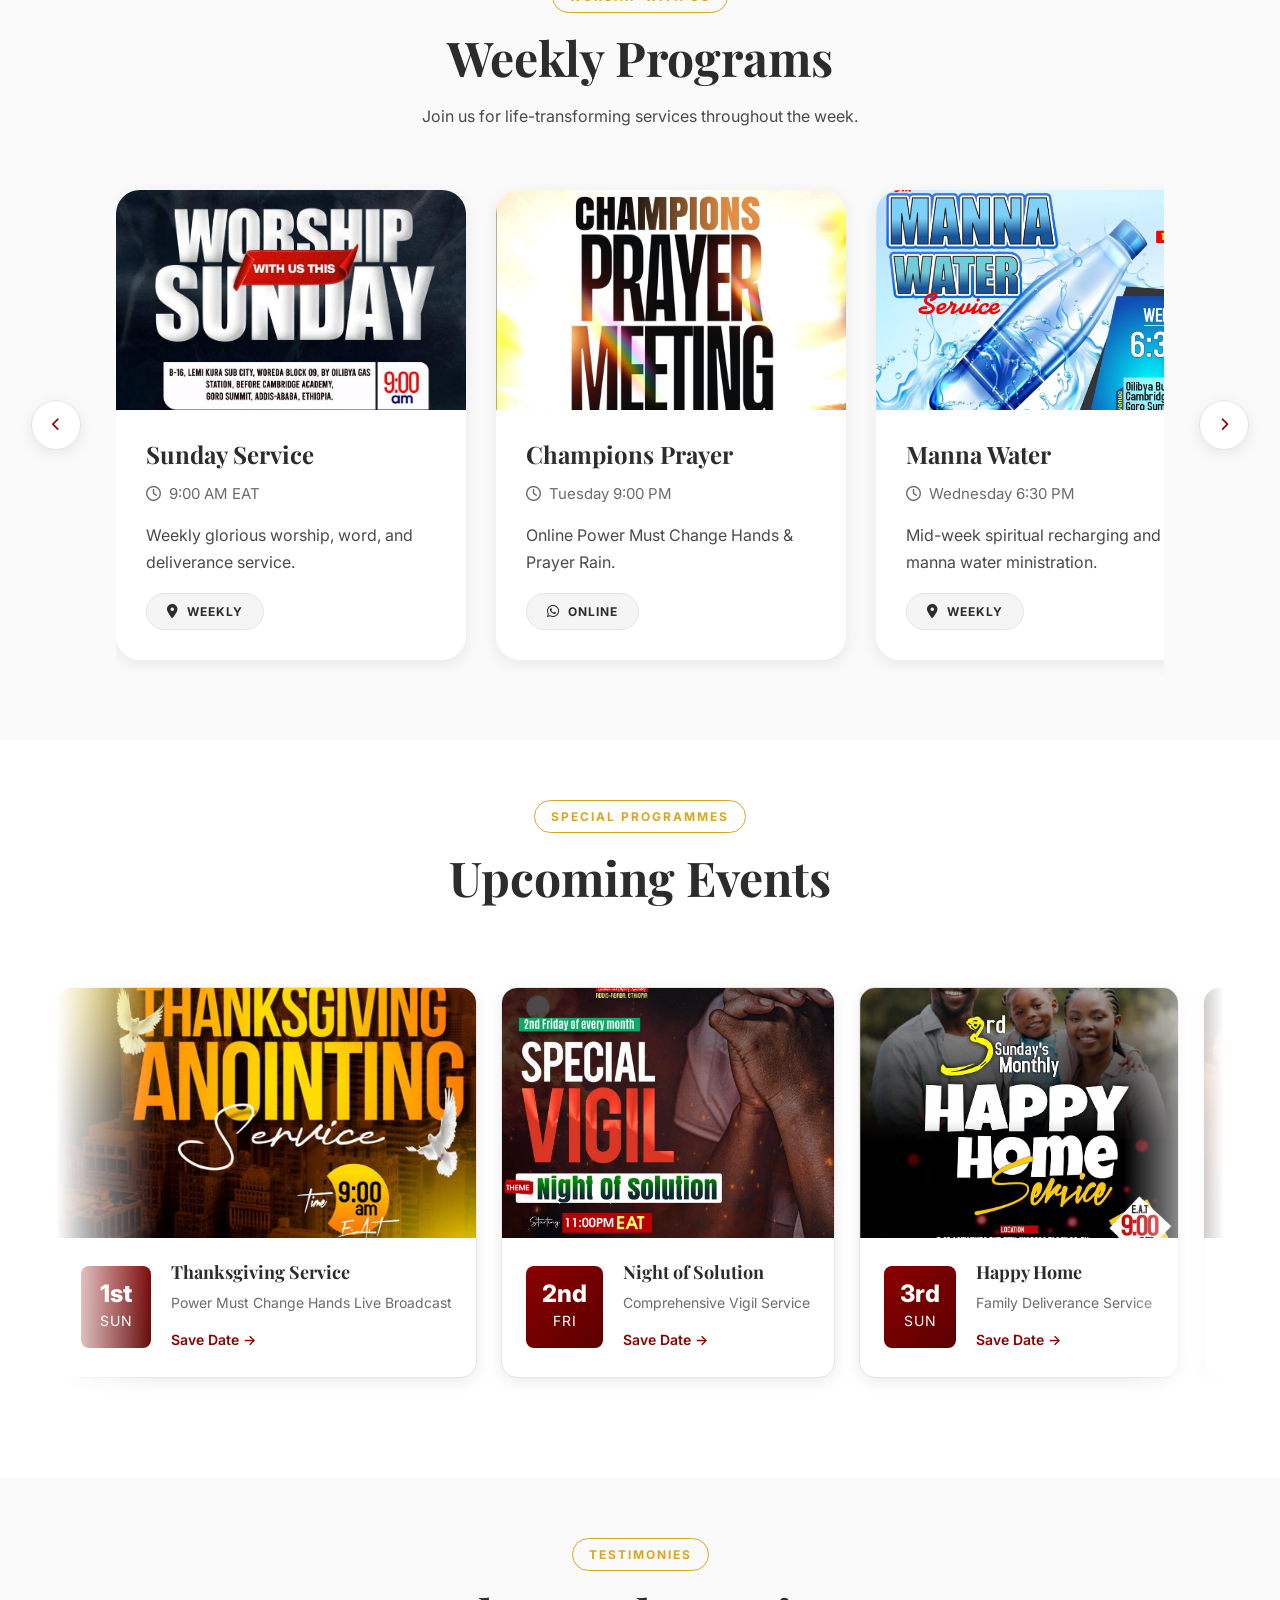
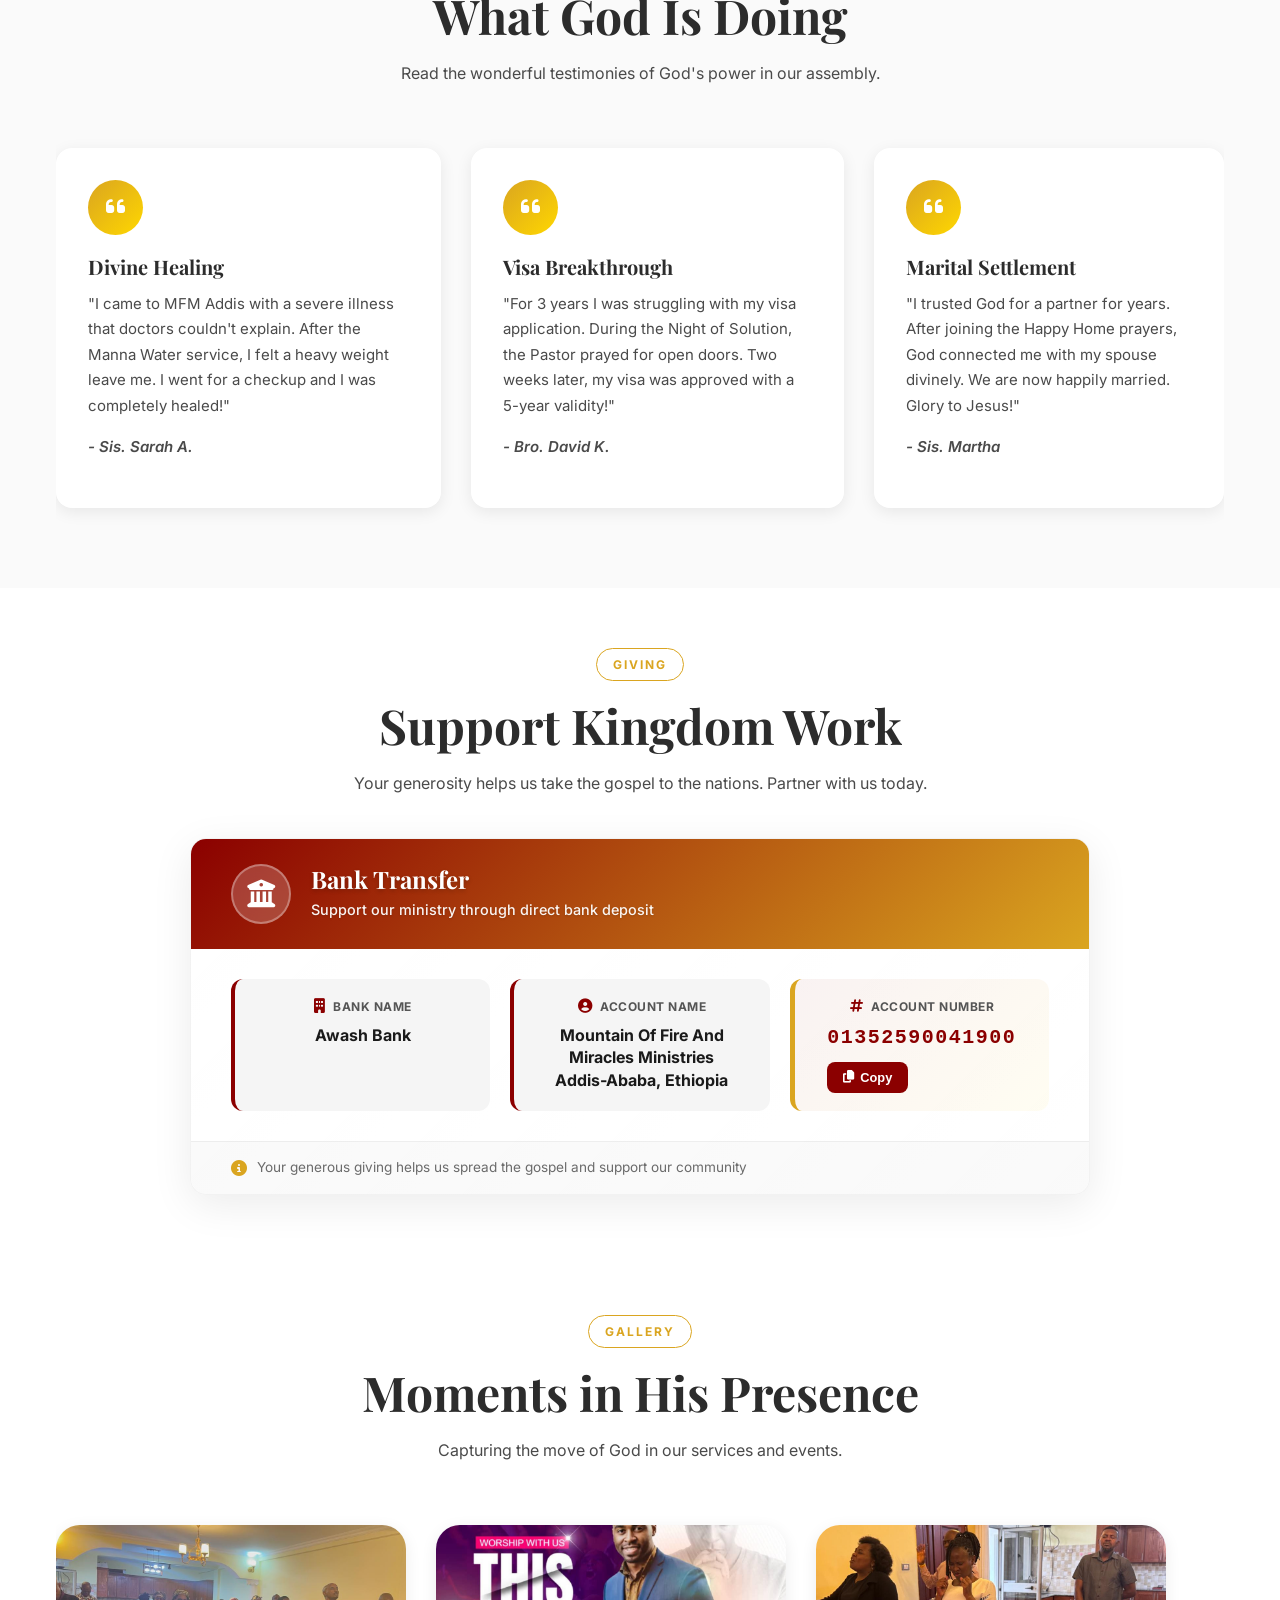
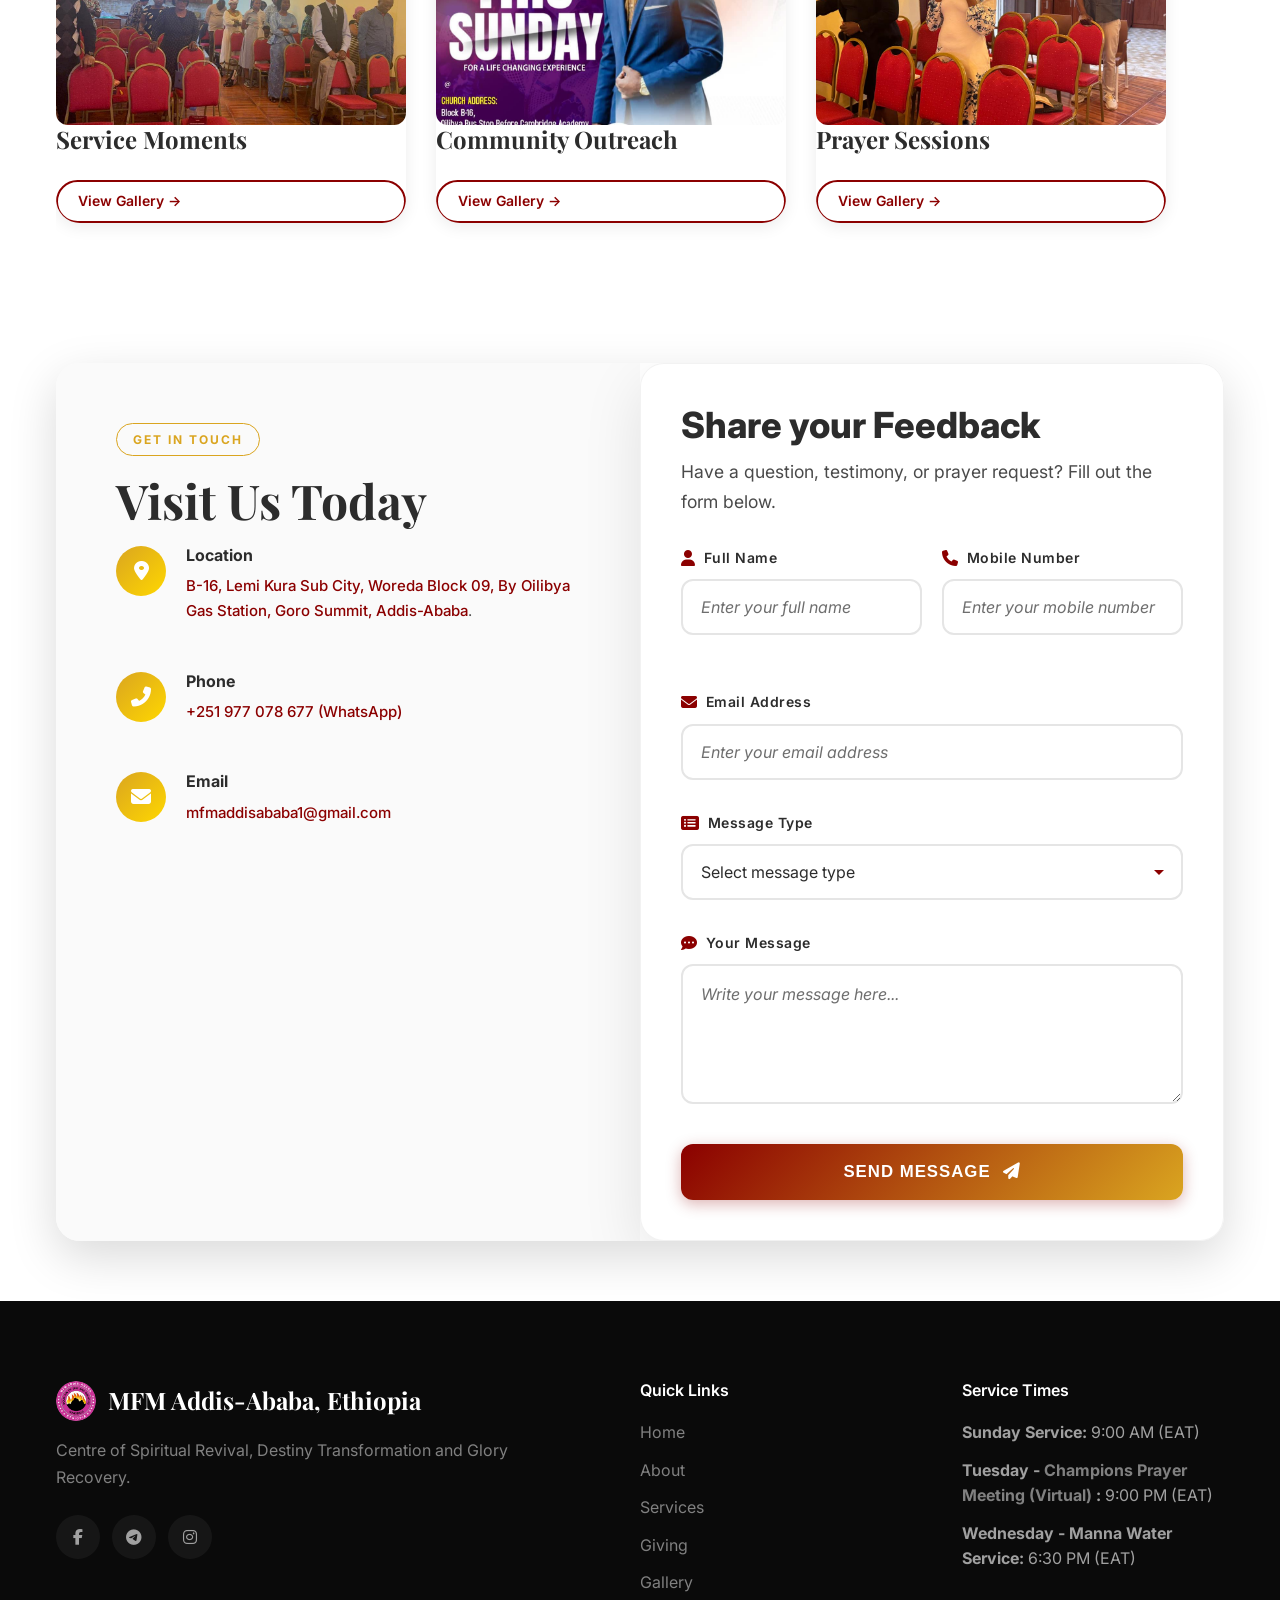
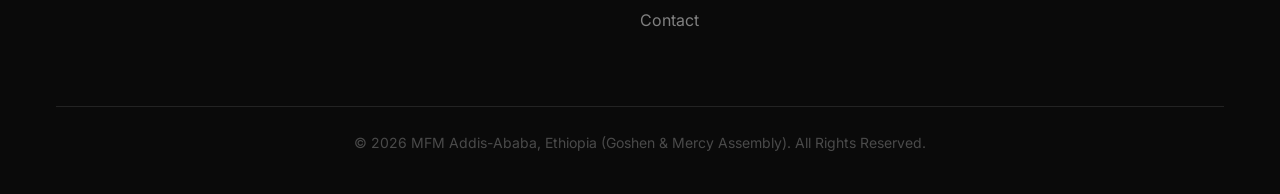
==== commit 5c5fea91: "'update'" ====
--- a/index.html
+++ b/index.html
@@ -26,7 +26,7 @@
   <meta name="twitter:card" content="summary_large_image">
   <meta name="twitter:title" content="MFM Addis-Ababa | Goshen & Mercy Assembly">
   <meta name="twitter:description"
-    content="Experience spiritual revival and transformation at MFM Grace & Mercy Assembly">
+    content="Experience spiritual revival and transformation at MFM Goshen & Mercy Assembly">
 
   <!-- Favicon -->
   <link rel="icon" type="image/x-icon" href="assets/icons/logo.ico">
@@ -114,7 +114,7 @@
           </div>
         </div>
         <div class="hero-visual" data-aos="fade-left" data-aos-delay="200">
-          <img src="assets/images/logo.jpeg" alt="MFM Grace & Mercy Assembly Logo" class="hero-logo">
+          <img src="assets/images/logo.jpeg" alt="MFM Goshen & Mercy Assembly Logo" class="hero-logo">
         </div>
       </div>
     </div>
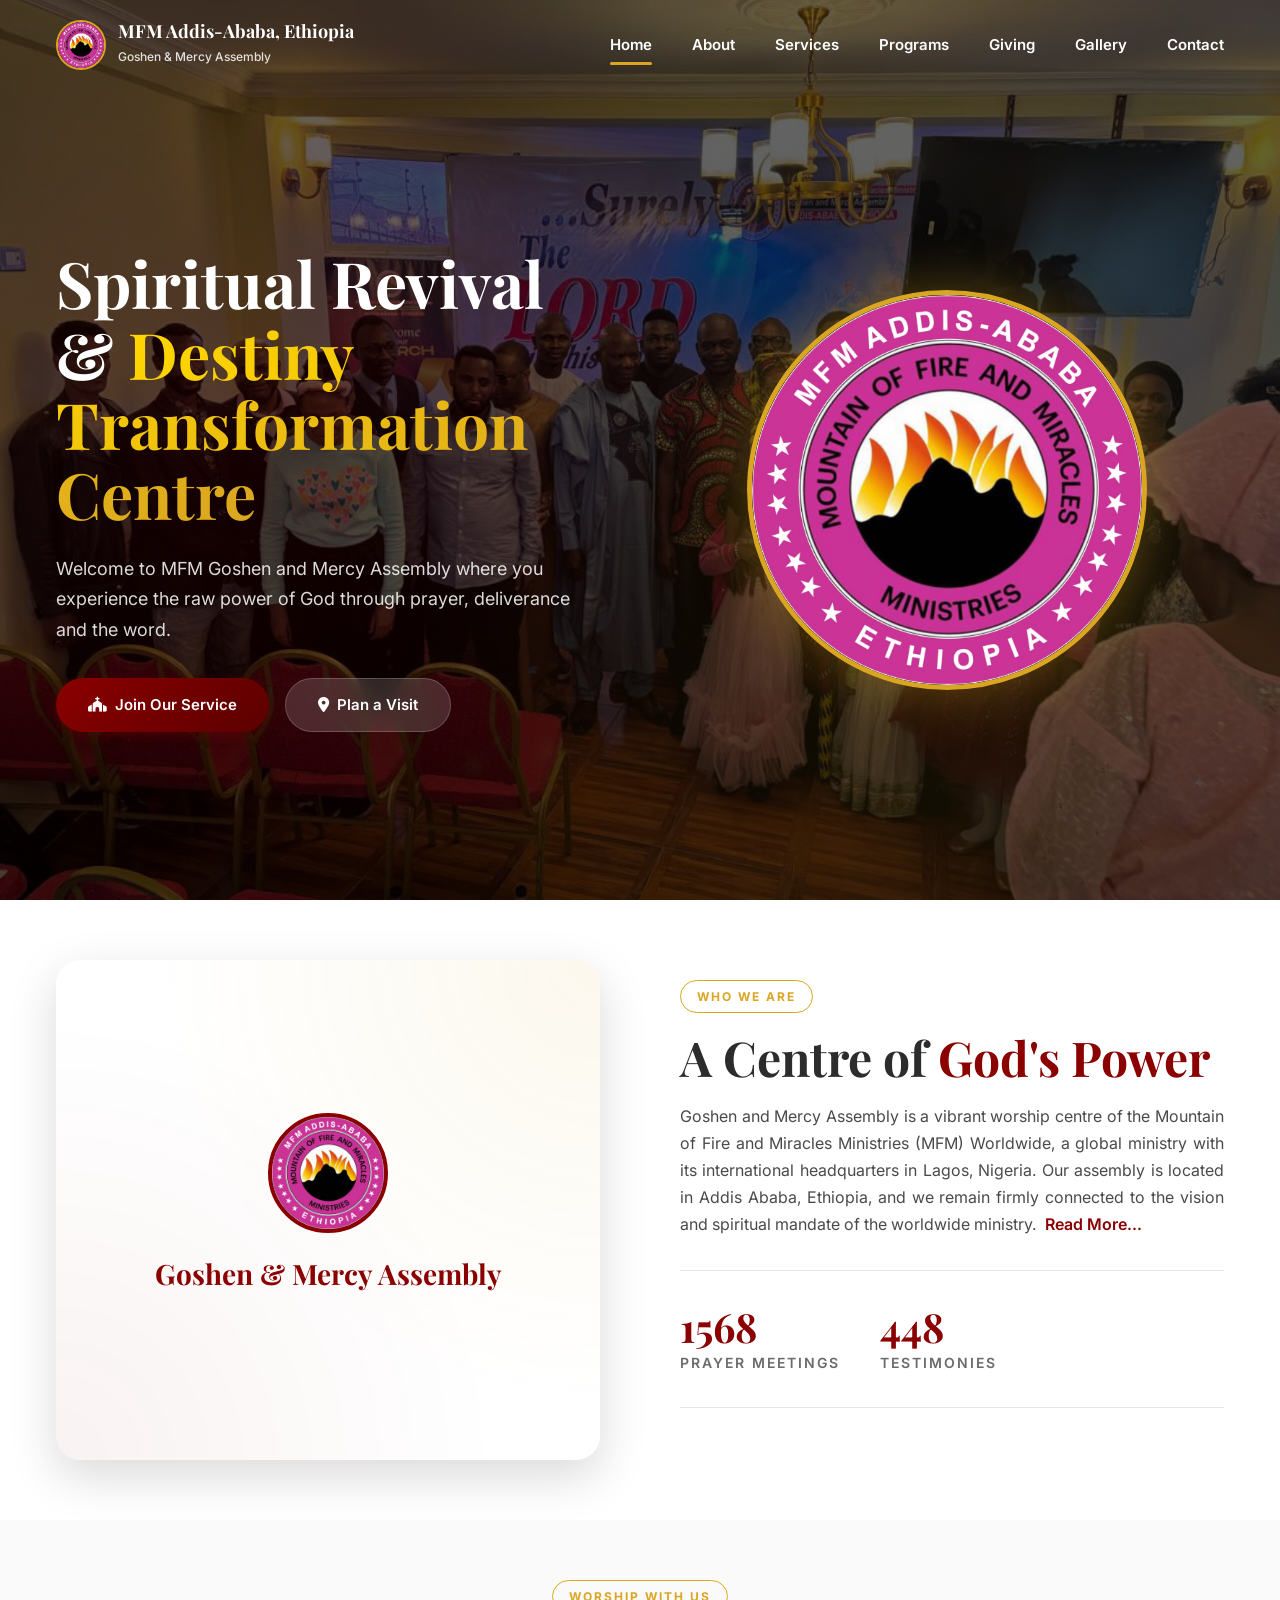
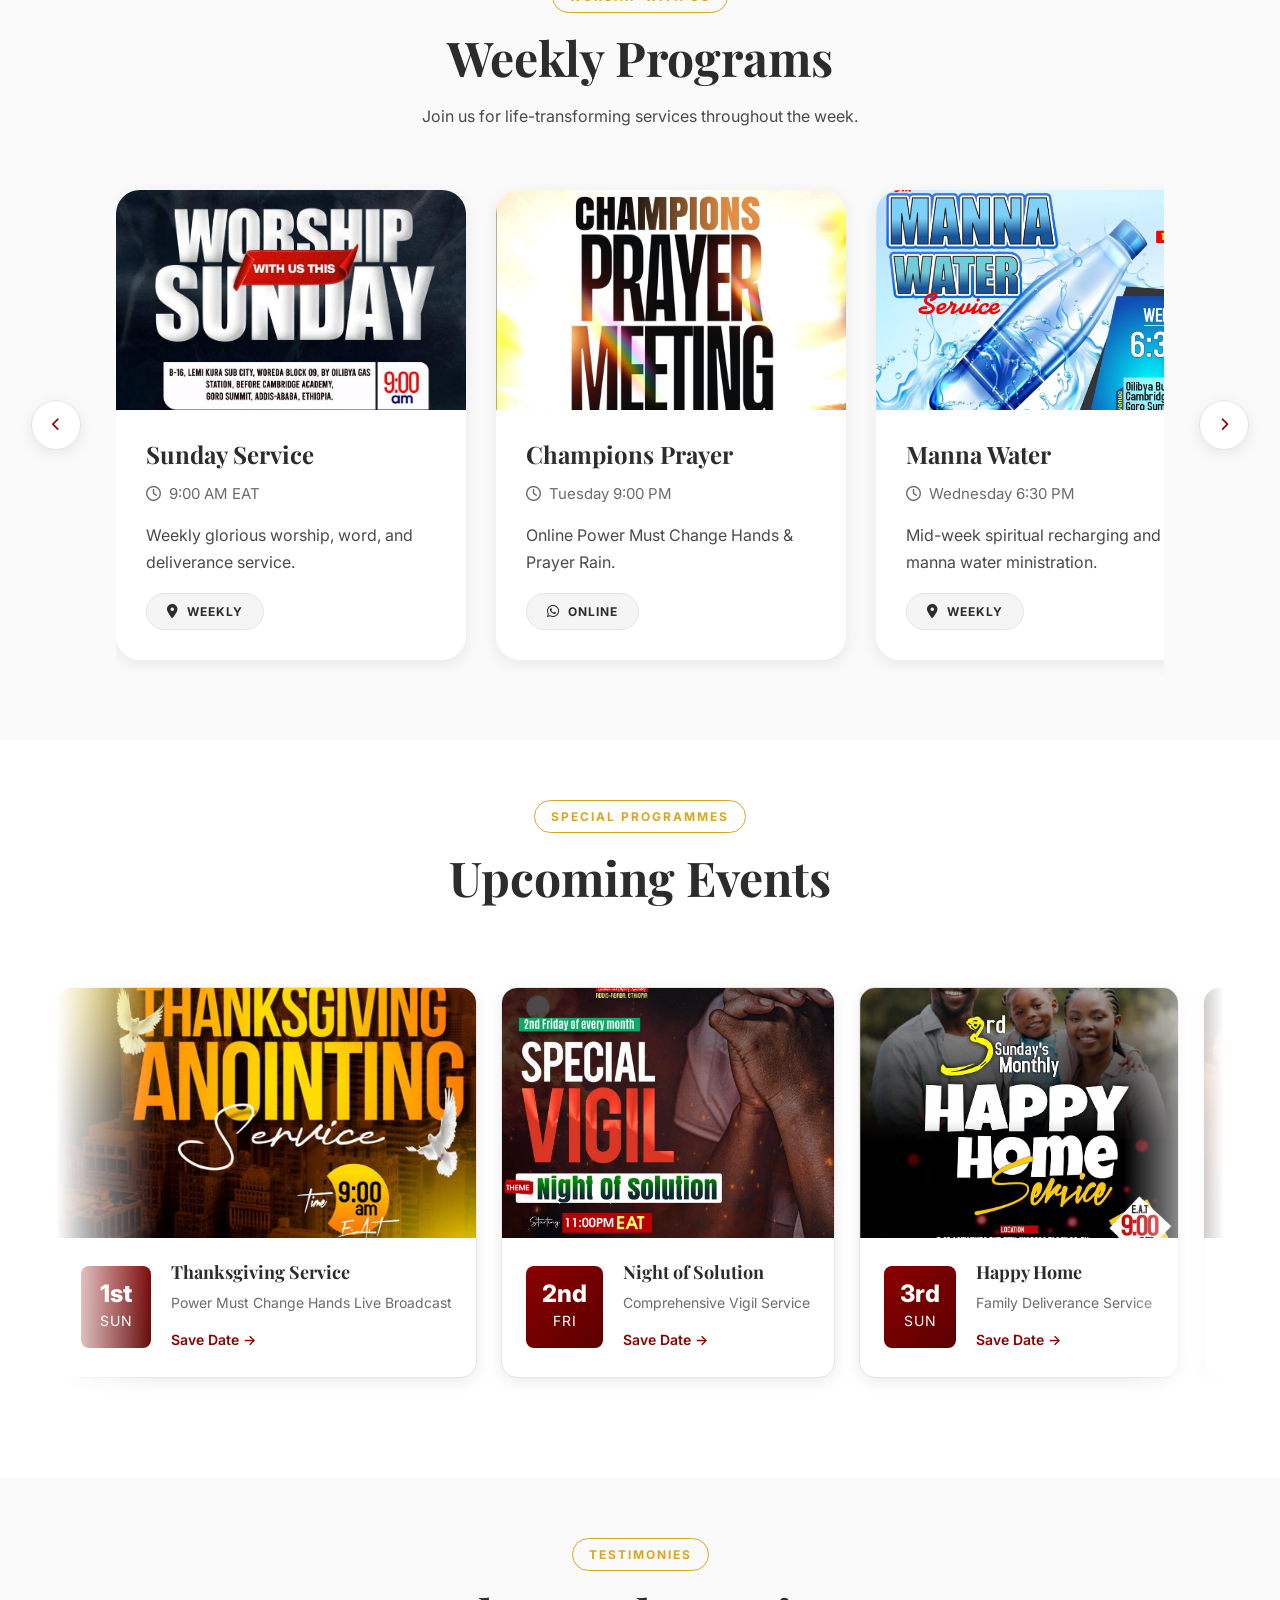
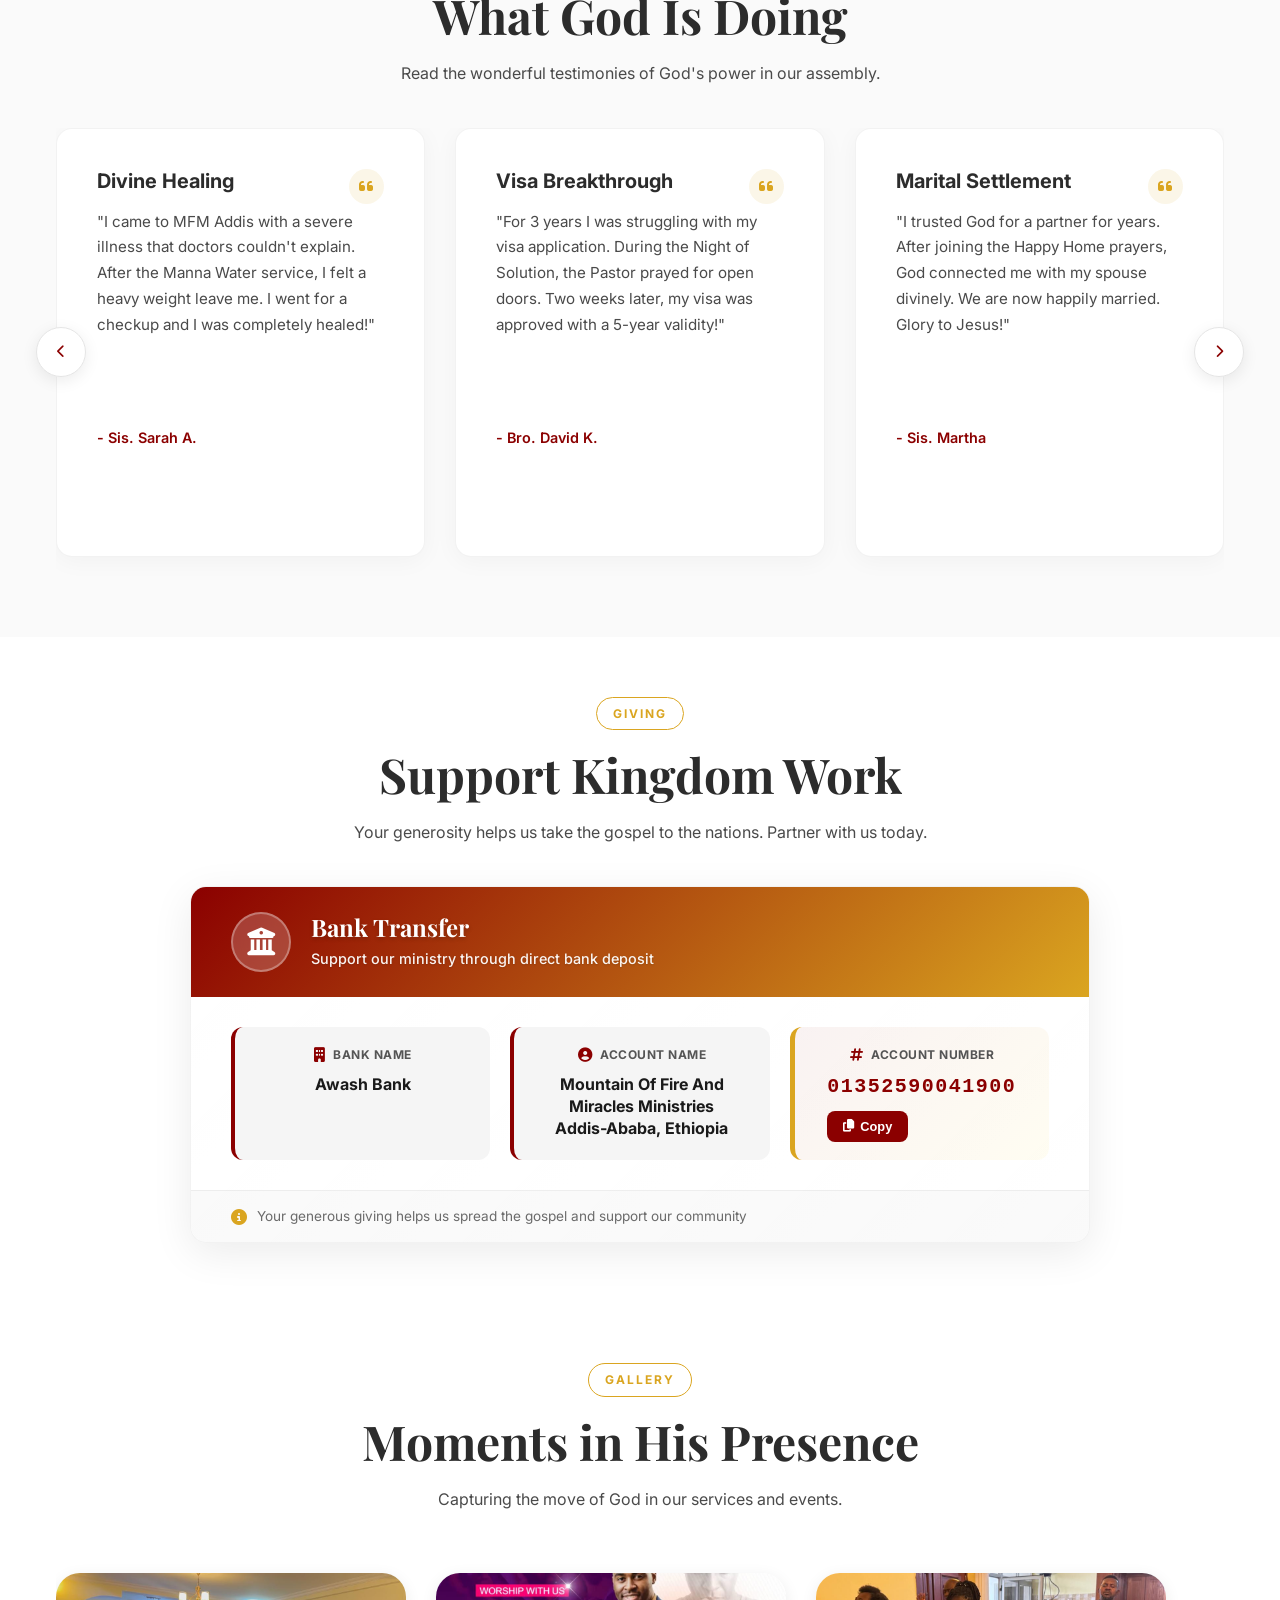
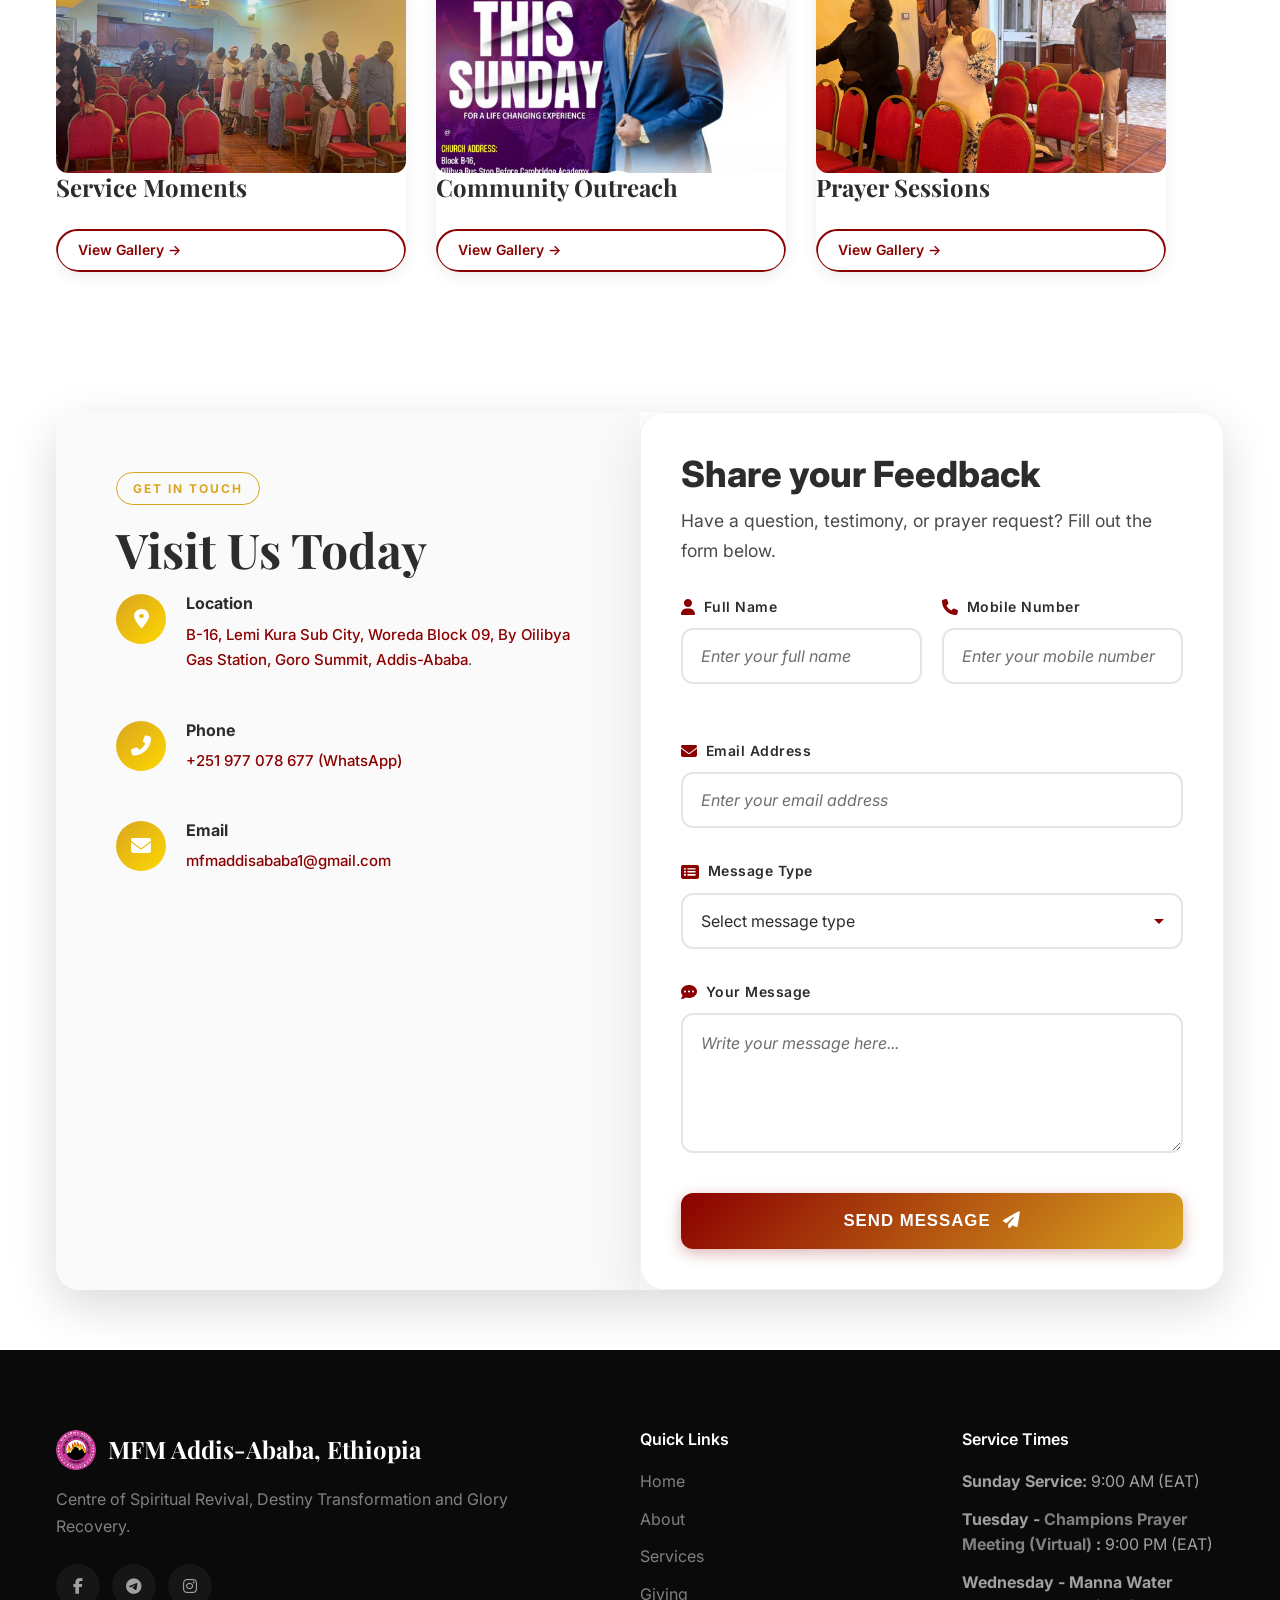
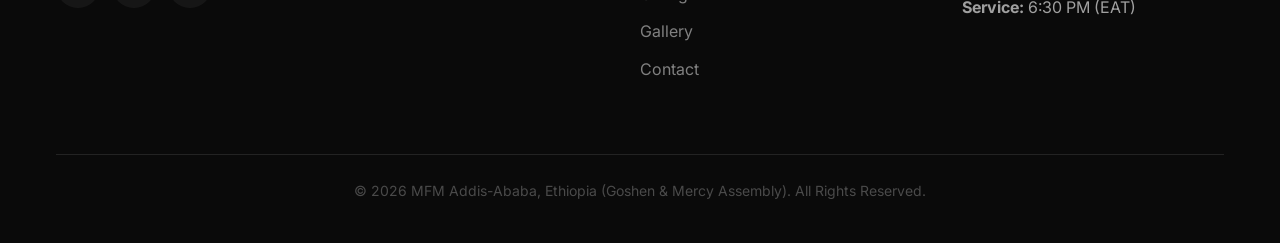
==== commit 99239e6f: "'update'" ====
--- a/index.html
+++ b/index.html
@@ -406,36 +406,94 @@
         <p>Read the wonderful testimonies of God's power in our assembly.</p>
       </div>
 
-      <div class="services-grid">
+      <div class="testimonies-slider-wrapper">
+        <button class="slider-btn prev" aria-label="Previous Testimony" data-slider="testimoniesGrid">
+          <i class="fas fa-chevron-left"></i>
+        </button>
+        <div class="testimonies-grid" id="testimoniesGrid">
+        <!-- Testimony 1 -->
+        <div class="testimony-card" data-aos="fade-up">
+          <div class="testimony-icon">
+            <i class="fas fa-quote-left"></i>
+          </div>
+          <h3>Divine Healing</h3>
+          <p>"I came to MFM Addis with a severe illness that doctors couldn't explain. After the Manna Water service, I felt a heavy weight leave me. I went for a checkup and I was completely healed!"</p>
+          <p class="testimony-author">- Sis. Sarah A.</p>
+        </div>
+
+        <!-- Testimony 2 -->
         <div class="testimony-card" data-aos="fade-up" data-aos-delay="100">
           <div class="testimony-icon">
             <i class="fas fa-quote-left"></i>
           </div>
-          <h3>Divine Healing</h3>
-          <p>"I came to MFM Addis with a severe illness that doctors couldn't explain. After the Manna Water service, I
-            felt a heavy weight leave me. I went for a checkup and I was completely healed!"</p>
-          <p class="testimony-author">- Sis. Sarah A.</p>
-        </div>
-
+          <h3>Visa Breakthrough</h3>
+          <p>"For 3 years I was struggling with my visa application. During the Night of Solution, the Pastor prayed for open doors. Two weeks later, my visa was approved with a 5-year validity!"</p>
+          <p class="testimony-author">- Bro. David K.</p>
+        </div>
+
+        <!-- Testimony 3 -->
         <div class="testimony-card" data-aos="fade-up" data-aos-delay="200">
           <div class="testimony-icon">
             <i class="fas fa-quote-left"></i>
           </div>
-          <h3>Visa Breakthrough</h3>
-          <p>"For 3 years I was struggling with my visa application. During the Night of Solution, the Pastor prayed for
-            open doors. Two weeks later, my visa was approved with a 5-year validity!"</p>
-          <p class="testimony-author">- Bro. David K.</p>
-        </div>
-
+          <h3>Marital Settlement</h3>
+          <p>"I trusted God for a partner for years. After joining the Happy Home prayers, God connected me with my spouse divinely. We are now happily married. Glory to Jesus!"</p>
+          <p class="testimony-author">- Sis. Martha</p>
+        </div>
+
+        <!-- Testimony 4 -->
         <div class="testimony-card" data-aos="fade-up" data-aos-delay="300">
           <div class="testimony-icon">
             <i class="fas fa-quote-left"></i>
           </div>
-          <h3>Marital Settlement</h3>
-          <p>"I trusted God for a partner for years. After joining the Happy Home prayers, God connected me with my
-            spouse divinely. We are now happily married. Glory to Jesus!"</p>
-          <p class="testimony-author">- Sis. Martha</p>
-        </div>
+          <h3>God Restored My Dreams</h3>
+          <p>"I thank the lord who restored my dreams…. Recently I have been dreaming but I don’t remember anything by morning… But as I prayed and fasted, my dreams became clearer and clearer… I thank God because a person who dreams and forgets his dreams is being robbed his destiny and ability to know what lies ahead… Thank you Jesus for setting me free…"</p>
+          <p class="testimony-author">- Bro D.</p>
+        </div>
+
+        <!-- Testimony 5 -->
+        <div class="testimony-card" data-aos="fade-up" data-aos-delay="400">
+          <div class="testimony-icon">
+            <i class="fas fa-quote-left"></i>
+          </div>
+          <h3>Answered Prayers</h3>
+          <p>"First of all, I want to acknowledge that I am unworthy and undeserving to even call upon the name of the Lord – but I did, and He answered me. So, I say to you, dear believers, pray. He will answer you, even in your sin and shortcomings, just as He has shown us through the story of the prodigal son."</p>
+          <p class="testimony-author">- Bro Sam.</p>
+        </div>
+
+        <!-- Testimony 6 -->
+        <div class="testimony-card" data-aos="fade-up" data-aos-delay="500">
+          <div class="testimony-icon">
+            <i class="fas fa-quote-left"></i>
+          </div>
+          <h3>Divine Healing</h3>
+          <p>"Last month I sent in a prayer request asking God 2 normalise my blood pressure because it had been high for long even after being on medication. Well God did it. This month I have checked twice and the results were amazing. From 144mhg to 124 then to 120. thank u Jesus. I cover my testimony in blood of Jesus. Amen."</p>
+          <p class="testimony-author">- Sis C.</p>
+        </div>
+
+        <!-- Testimony 7 -->
+        <div class="testimony-card" data-aos="fade-up" data-aos-delay="600">
+          <div class="testimony-icon">
+            <i class="fas fa-quote-left"></i>
+          </div>
+          <h3>Divine Encounter</h3>
+          <p>"I thank God after years of wandering, searching for the meaning of life and my place in it, I hit rock bottom. I had tried everything to fill the void, but nothing worked. It was only when I opened my Bible and began to truly study God’s Word that everything started to shift. I asked God: 'Use me for Your glory.' And He did."</p>
+          <p class="testimony-author">- Sis R.</p>
+        </div>
+
+        <!-- Testimony 8 -->
+        <div class="testimony-card" data-aos="fade-up" data-aos-delay="700">
+          <div class="testimony-icon">
+            <i class="fas fa-quote-left"></i>
+          </div>
+          <h3>Complete Healing</h3>
+          <p>"Thank you, Lord Jesus! Today, I received my test results, and they came back negative for Hsv2 herpes virus. What doctors said I’d have to live with for the rest of my life… God completely healed me. I’m overwhelmed, still in shock, but my heart is bursting with gratitude. All glory to Him."</p>
+          <p class="testimony-author">- Sis Nada.</p>
+        </div>
+        </div>
+        <button class="slider-btn next" aria-label="Next Testimony" data-slider="testimoniesGrid">
+          <i class="fas fa-chevron-right"></i>
+        </button>
       </div>
     </div>
   </section>
--- a/style.css
+++ b/style.css
@@ -924,51 +924,115 @@
 }
 
 /* ========== TESTIMONIES ========== */
+.testimonies-slider-wrapper {
+  position: relative;
+  width: 100%;
+}
+
+.testimonies-slider-wrapper .slider-btn {
+  position: absolute;
+  top: 50%;
+  transform: translateY(-50%);
+  z-index: 10;
+}
+
+.testimonies-slider-wrapper .slider-btn.prev {
+  left: -20px;
+}
+
+.testimonies-slider-wrapper .slider-btn.next {
+  right: -20px;
+}
+
+.testimonies-grid {
+  display: flex;
+  gap: 30px;
+  overflow-x: auto;
+  scroll-behavior: smooth;
+  scroll-snap-type: x mandatory;
+  padding-bottom: 20px; /* Space for shadows */
+  scrollbar-width: none; /* Firefox */
+}
+
+.testimonies-grid::-webkit-scrollbar {
+  display: none; /* Safari and Chrome */
+}
+
+.testimonies-grid .testimony-card {
+  flex: 0 0 calc((100% - 60px) / 3); /* 3 cards */
+  scroll-snap-align: start;
+  height: auto;
+}
+
+@media (max-width: 1024px) {
+  .testimonies-grid .testimony-card {
+    flex: 0 0 calc((100% - 30px) / 2); /* 2 cards */
+  }
+}
+
+@media (max-width: 768px) {
+  .testimonies-grid .testimony-card {
+    flex: 0 0 calc(100% - 10px); /* 1 card on mobile */
+  }
+}
+
 .testimony-card {
   background: var(--bg-white);
-  padding: 32px;
+  padding: 40px;
   border-radius: var(--radius-lg);
-  box-shadow: var(--shadow-md);
+  box-shadow: 0 4px 24px rgba(0, 0, 0, 0.04);
+  border: 1px solid rgba(0, 0, 0, 0.05);
   position: relative;
   transition: var(--transition);
+  display: flex;
+  flex-direction: column;
 }
 
 .testimony-card:hover {
-  transform: translateY(-8px);
-  box-shadow: var(--shadow-lg);
+  transform: translateY(-5px);
+  box-shadow: 0 12px 32px rgba(0, 0, 0, 0.08);
 }
 
 .testimony-icon {
-  width: 55px;
-  height: 55px;
+  position: absolute;
+  top: 40px;
+  right: 40px;
+  width: 35px;
+  height: 35px;
   border-radius: 50%;
-  background: linear-gradient(135deg, var(--accent), var(--accent-light));
+  background: rgba(218, 165, 32, 0.1);
+  color: var(--accent);
   display: flex;
   align-items: center;
   justify-content: center;
-  font-size: 1.35rem;
-  color: var(--bg-white);
-  margin-bottom: 20px;
+  font-size: 1rem;
 }
 
 .testimony-card h3 {
+  font-family: 'Inter', sans-serif;
   font-size: 1.25rem;
-  margin-bottom: 12px;
+  font-weight: 700;
+  margin-bottom: 16px;
   color: var(--text-main);
+  padding-right: 40px;
 }
 
 .testimony-card p {
-  font-size: 0.938rem;
+  font-family: 'Inter', sans-serif;
+  font-size: 0.95rem;
   line-height: 1.7;
   color: var(--text-body);
-  margin-bottom: 16px;
-}
-
-.testimony-author {
+  margin-bottom: 24px;
+  flex-grow: 1;
+}
+
+.testimony-card .testimony-author {
+  font-family: 'Inter', sans-serif;
   font-weight: 600;
   color: var(--primary);
-  font-size: 0.875rem;
-  font-style: italic;
+  font-size: 0.9rem;
+  font-style: normal;
+  margin-bottom: 0;
 }
 
 /* ========== CONTACT ========== */
@@ -1428,12 +1492,19 @@
     grid-template-columns: 1fr;
   }
 
-  /* Make testimony cards same width as service cards on mobile */
-  .testimony-card {
-    flex: 0 0 85%;
-    width: 85%;
-    margin: 0 auto;
-    max-width: none;
+  /* Testimonies slider adjustments on mobile menu view */
+  .testimonies-slider-wrapper .slider-btn {
+    width: 35px;
+    height: 35px;
+    font-size: 0.9rem;
+  }
+
+  .testimonies-slider-wrapper .slider-btn.prev {
+    left: -10px;
+  }
+
+  .testimonies-slider-wrapper .slider-btn.next {
+    right: -10px;
   }
 
   .about-visual {
@@ -1504,7 +1575,7 @@
   }
 
   .testimony-card {
-    padding: 20px;
+    padding: 30px 20px; /* Increased internal padding for breathing room */
   }
 
   .testimony-icon {
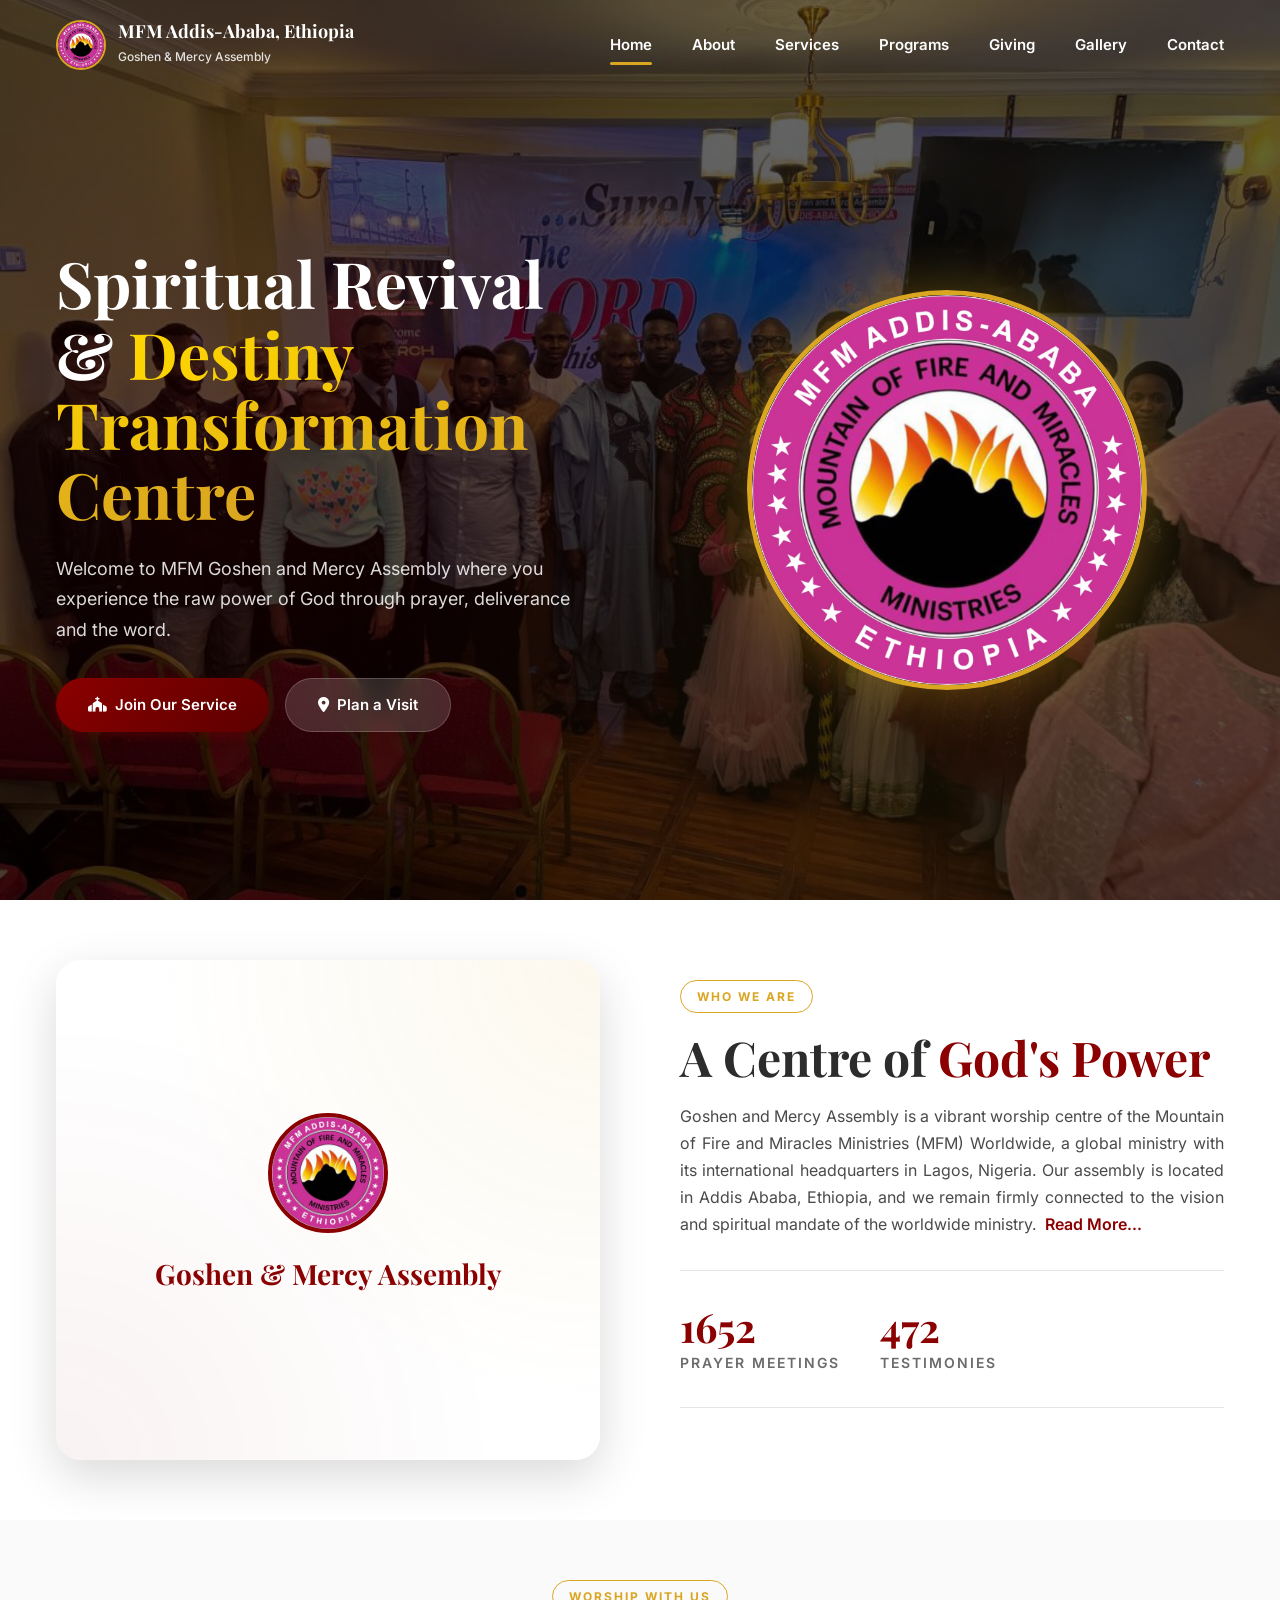
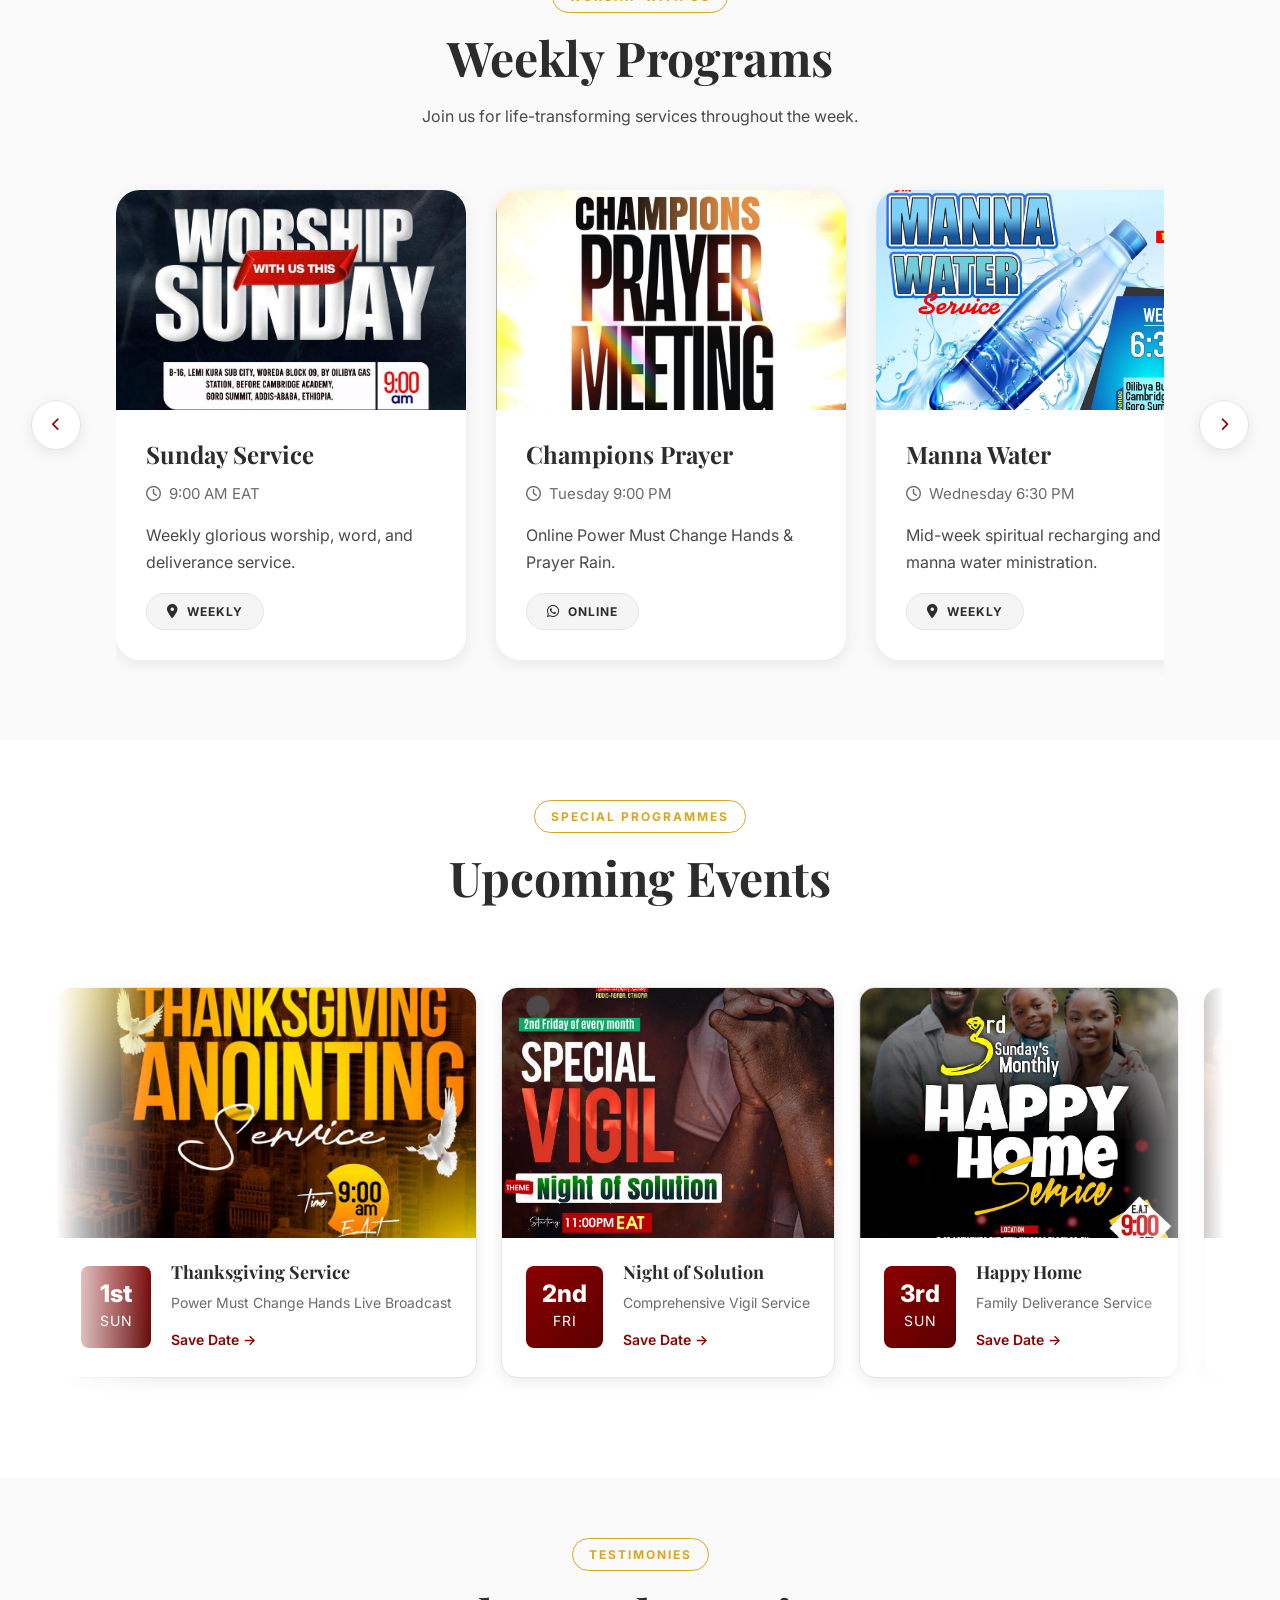
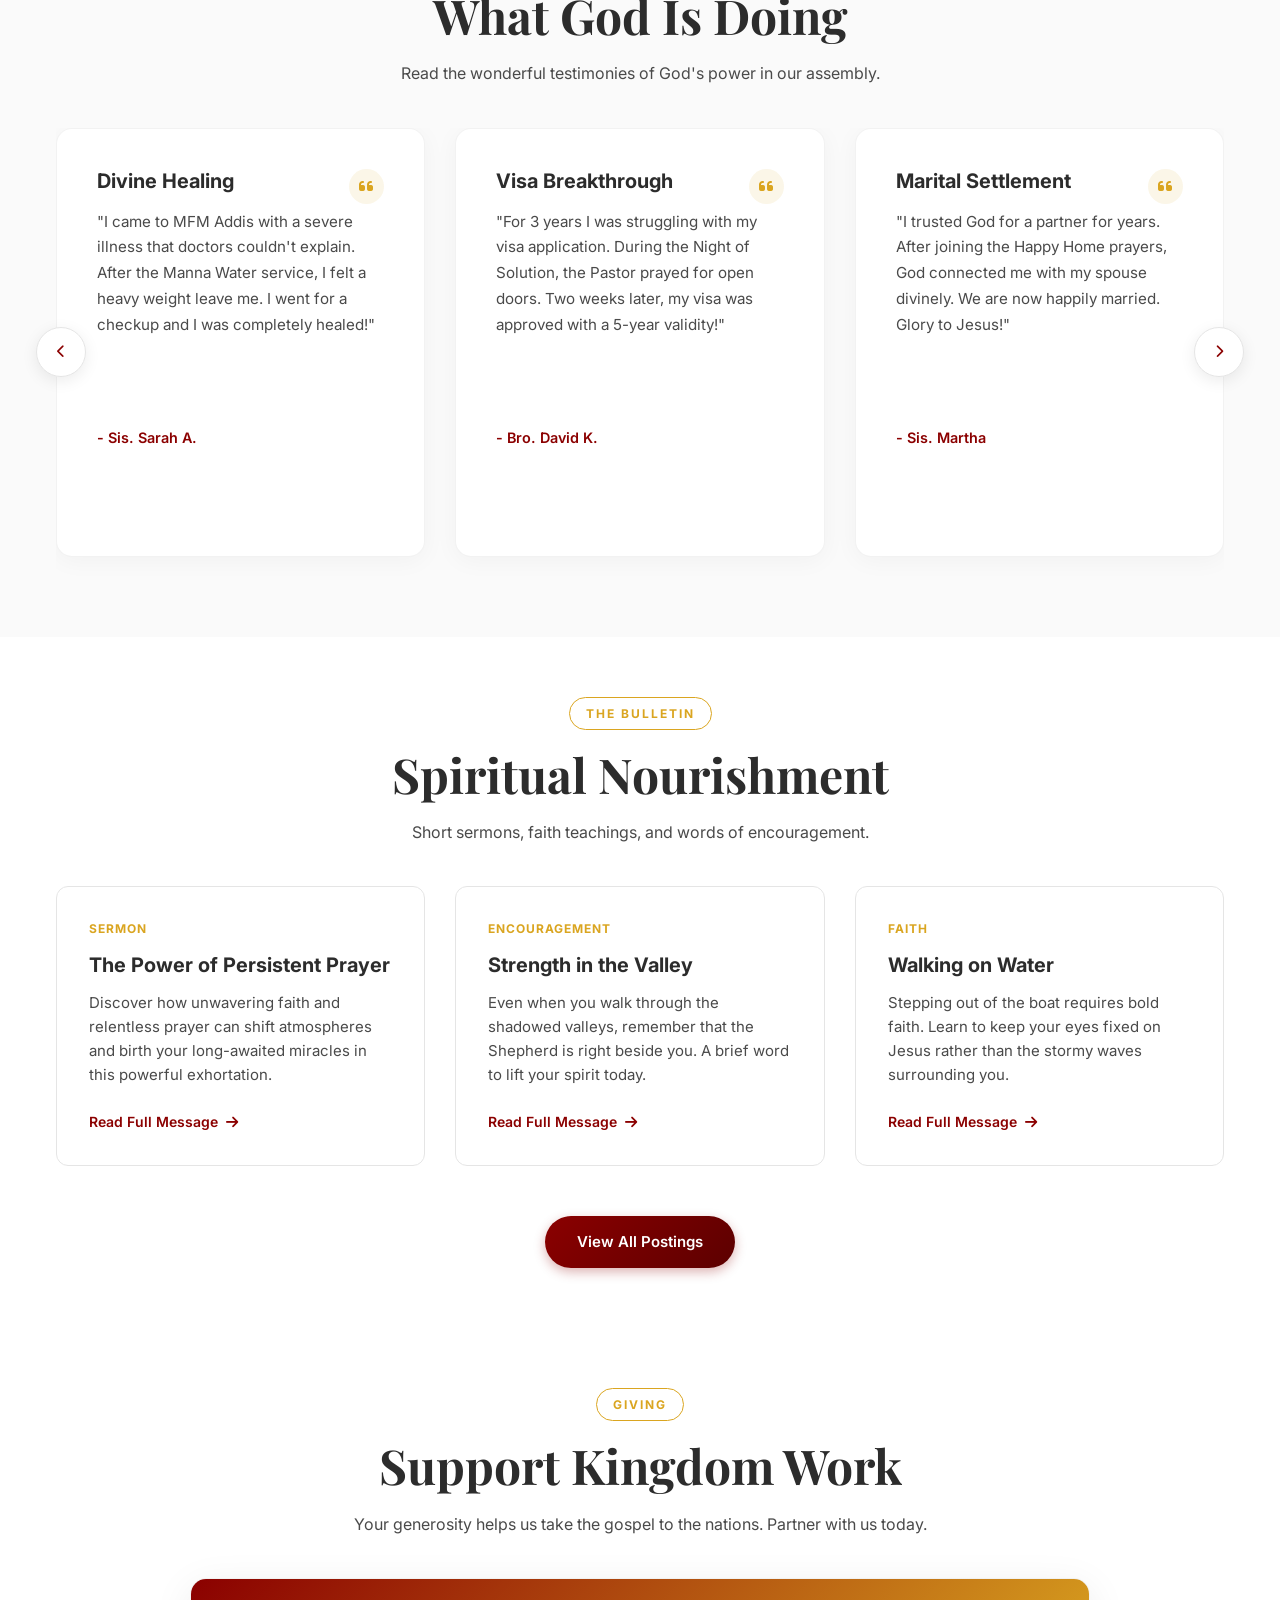
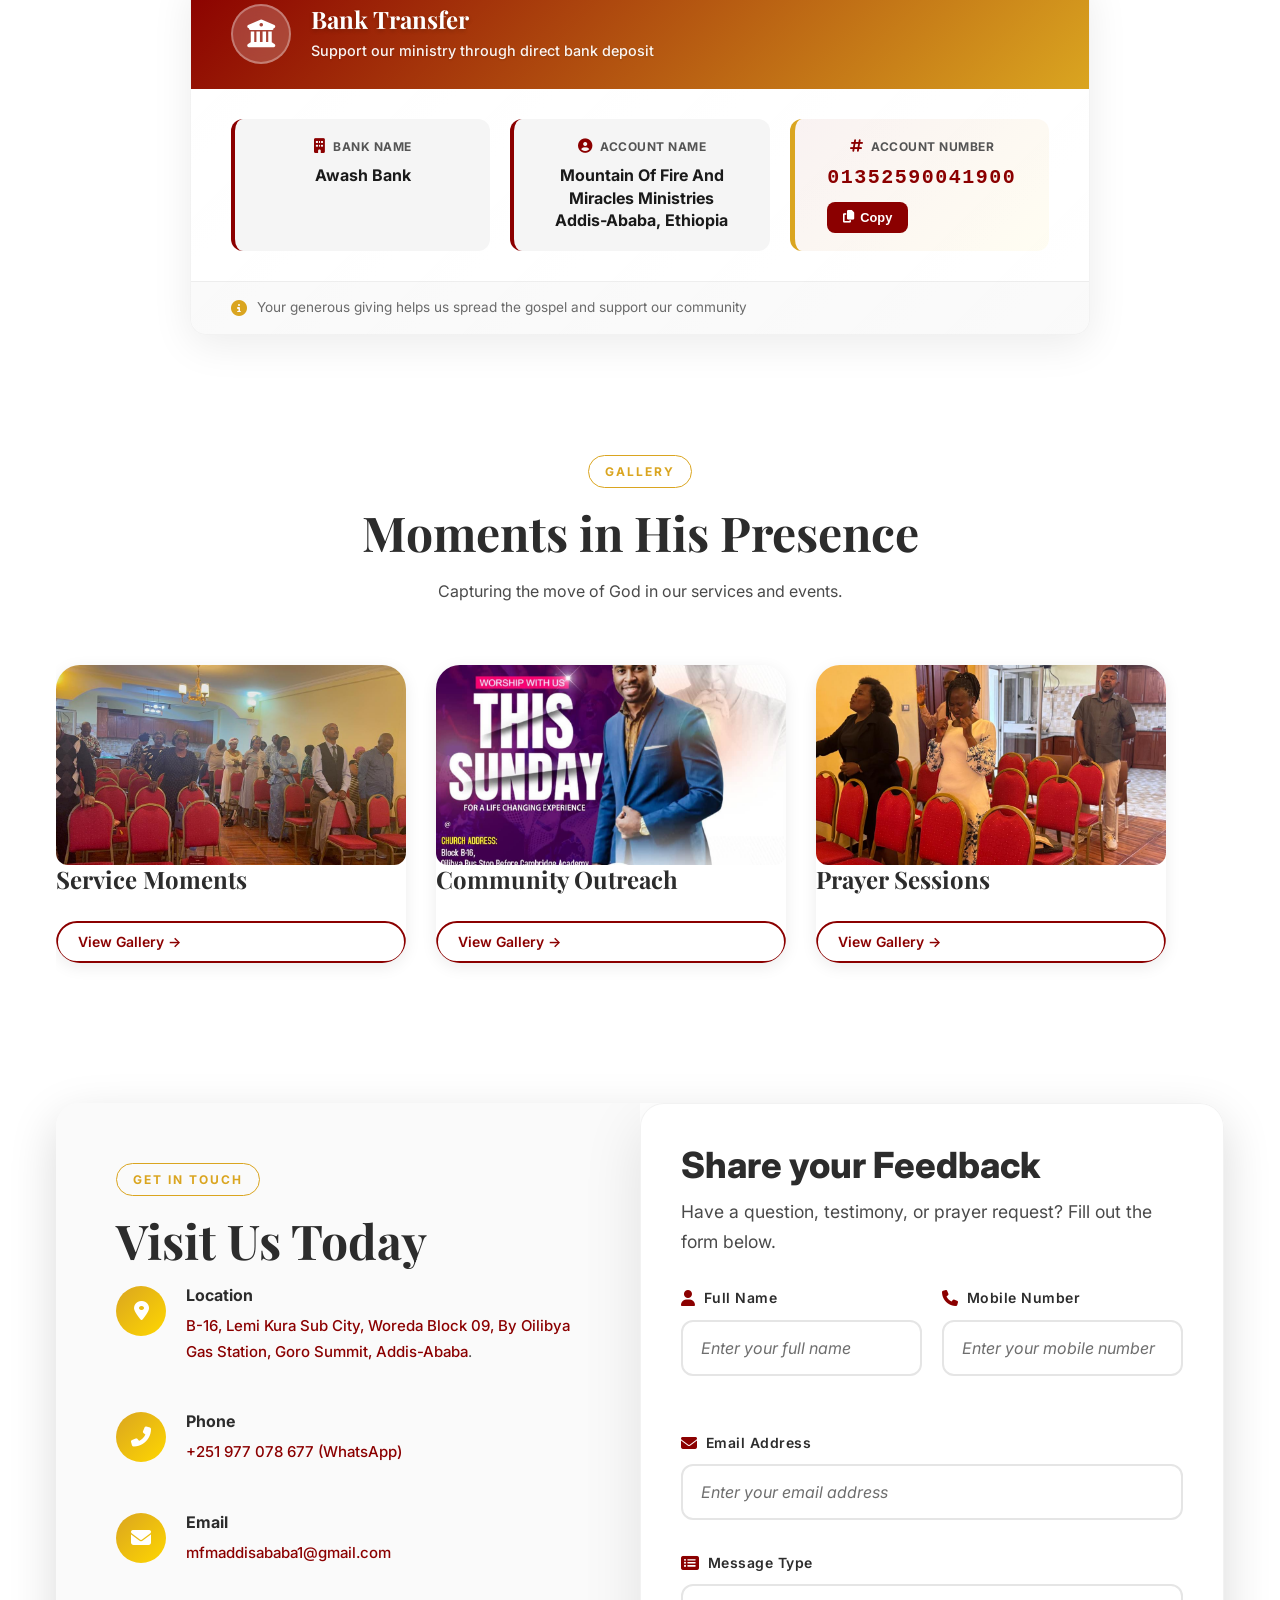
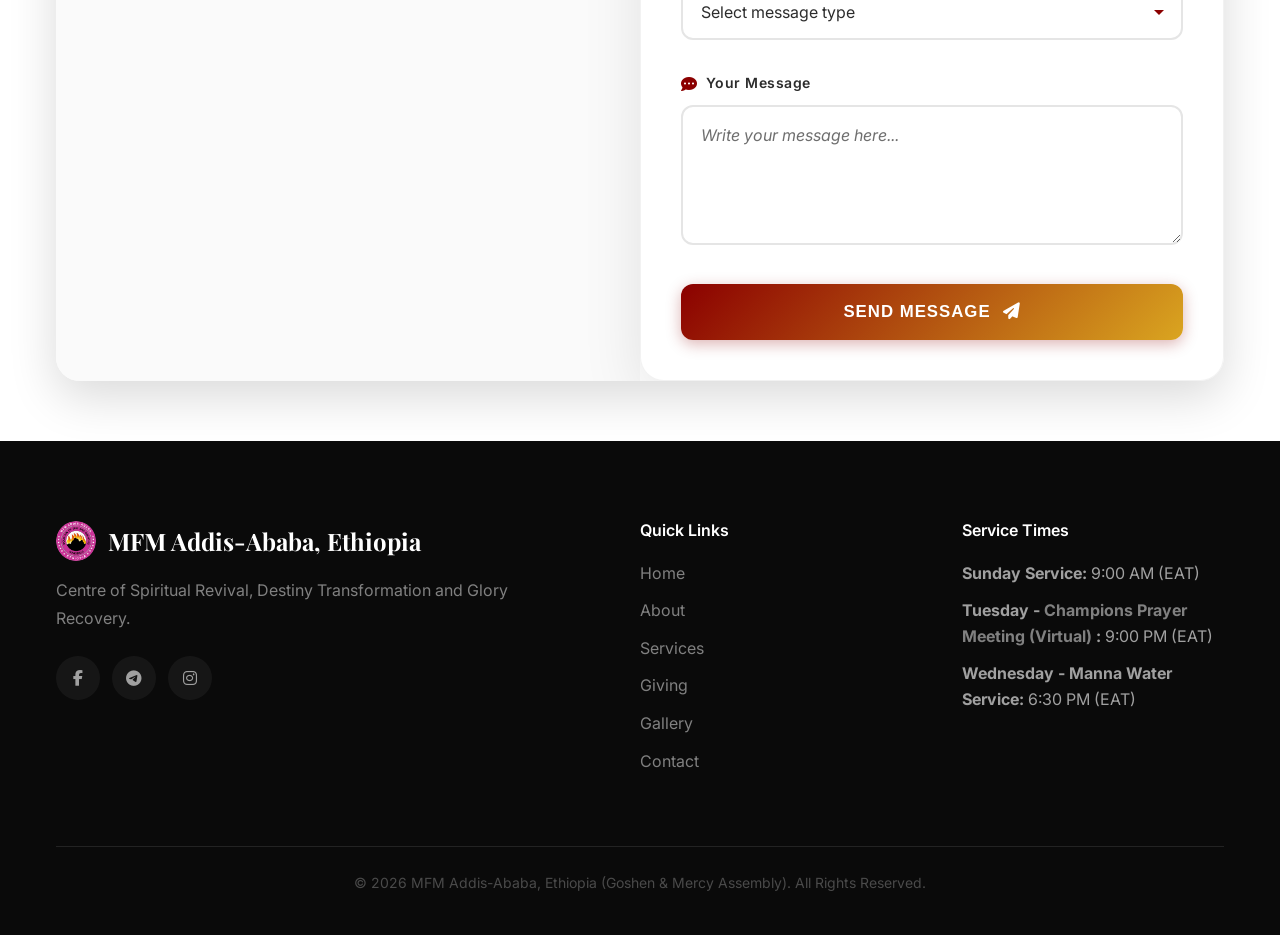
==== commit 33722545: "'update'" ====
--- a/index.html
+++ b/index.html
@@ -494,6 +494,47 @@
         <button class="slider-btn next" aria-label="Next Testimony" data-slider="testimoniesGrid">
           <i class="fas fa-chevron-right"></i>
         </button>
+      </div>
+    </div>
+  </section>
+
+  <!-- ========== SPIRITUAL NOURISHMENT (BULLETIN) ========== -->
+  <section id="bulletin" class="section">
+    <div class="container">
+      <div class="section-header" data-aos="fade-up">
+        <span class="section-label">The Bulletin</span>
+        <h2 class="section-title">Spiritual Nourishment</h2>
+        <p>Short sermons, faith teachings, and words of encouragement.</p>
+      </div>
+
+      <div class="bulletin-grid">
+        <!-- Card 1 -->
+        <div class="bulletin-card" data-aos="fade-up">
+          <div class="bulletin-category">SERMON</div>
+          <h3>The Power of Persistent Prayer</h3>
+          <p>Discover how unwavering faith and relentless prayer can shift atmospheres and birth your long-awaited miracles in this powerful exhortation.</p>
+          <a href="bulletin.html#persistent-prayer" class="read-more">Read Full Message <i class="fas fa-arrow-right"></i></a>
+        </div>
+
+        <!-- Card 2 -->
+        <div class="bulletin-card" data-aos="fade-up" data-aos-delay="100">
+          <div class="bulletin-category">ENCOURAGEMENT</div>
+          <h3>Strength in the Valley</h3>
+          <p>Even when you walk through the shadowed valleys, remember that the Shepherd is right beside you. A brief word to lift your spirit today.</p>
+          <a href="bulletin.html#strength-valley" class="read-more">Read Full Message <i class="fas fa-arrow-right"></i></a>
+        </div>
+
+        <!-- Card 3 -->
+        <div class="bulletin-card" data-aos="fade-up" data-aos-delay="200">
+          <div class="bulletin-category">FAITH</div>
+          <h3>Walking on Water</h3>
+          <p>Stepping out of the boat requires bold faith. Learn to keep your eyes fixed on Jesus rather than the stormy waves surrounding you.</p>
+          <a href="bulletin.html#walking-water" class="read-more">Read Full Message <i class="fas fa-arrow-right"></i></a>
+        </div>
+      </div>
+
+      <div class="bulletin-btn-wrapper" data-aos="fade-up">
+        <a href="bulletin.html" class="btn btn-primary">View All Postings</a>
       </div>
     </div>
   </section>
--- a/style.css
+++ b/style.css
@@ -1035,6 +1035,77 @@
   margin-bottom: 0;
 }
 
+/* ========== SPIRITUAL NOURISHMENT (BULLETIN) ========== */
+.bulletin-grid {
+  display: grid;
+  grid-template-columns: repeat(3, 1fr);
+  gap: 30px;
+}
+
+.bulletin-card {
+  background: var(--bg-white);
+  padding: 32px;
+  border-radius: var(--radius-md);
+  border: 1px solid var(--border);
+  transition: var(--transition);
+  display: flex;
+  flex-direction: column;
+}
+
+.bulletin-category {
+  font-size: 0.75rem;
+  font-weight: 700;
+  text-transform: uppercase;
+  letter-spacing: 1px;
+  color: var(--accent);
+  margin-bottom: 12px;
+}
+
+.bulletin-card h3 {
+  font-family: 'Inter', sans-serif;
+  font-size: 1.25rem;
+  font-weight: 700;
+  margin-bottom: 12px;
+  color: var(--text-main);
+  line-height: 1.4;
+}
+
+.bulletin-card p {
+  font-family: 'Inter', sans-serif;
+  font-size: 0.938rem;
+  color: var(--text-body);
+  margin-bottom: 24px;
+  line-height: 1.6;
+  flex-grow: 1;
+}
+
+.bulletin-card .read-more {
+  font-size: 0.875rem;
+  font-weight: 600;
+  color: var(--primary);
+  display: flex;
+  align-items: center;
+  gap: 8px;
+  transition: var(--transition);
+  margin-top: auto;
+}
+
+.bulletin-card .read-more:hover {
+  color: var(--accent);
+  gap: 12px;
+}
+
+.bulletin-card:hover {
+  transform: translateY(-5px);
+  box-shadow: var(--shadow-md);
+  border-color: transparent;
+}
+
+.bulletin-btn-wrapper {
+  text-align: center;
+  margin-top: 50px;
+}
+
 /* ========== CONTACT ========== */
 .contact-wrapper {
   display: grid;
@@ -1483,6 +1554,11 @@
     flex-direction: column;
   }
 
+  .bulletin-grid {
+    grid-template-columns: 1fr;
+    gap: 20px;
+  }
+
   .btn {
     width: 100%;
     justify-content: center;
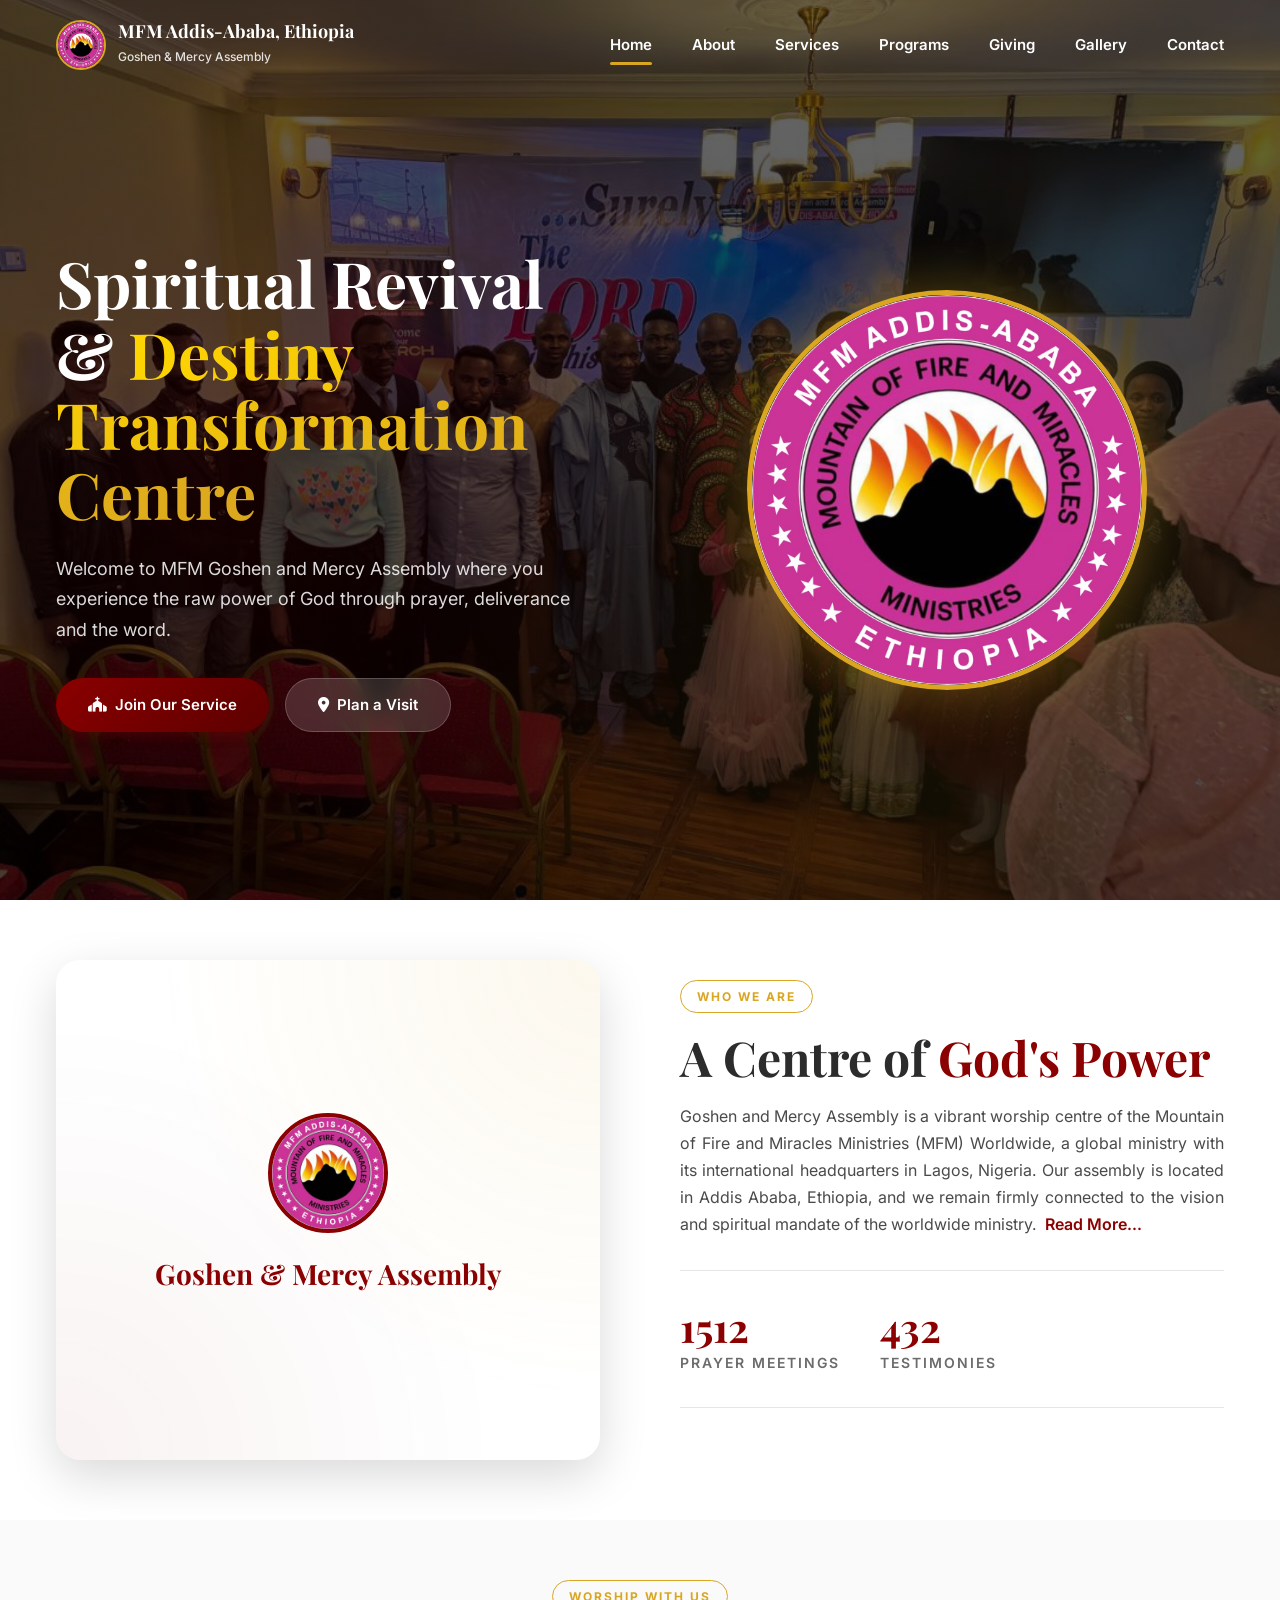
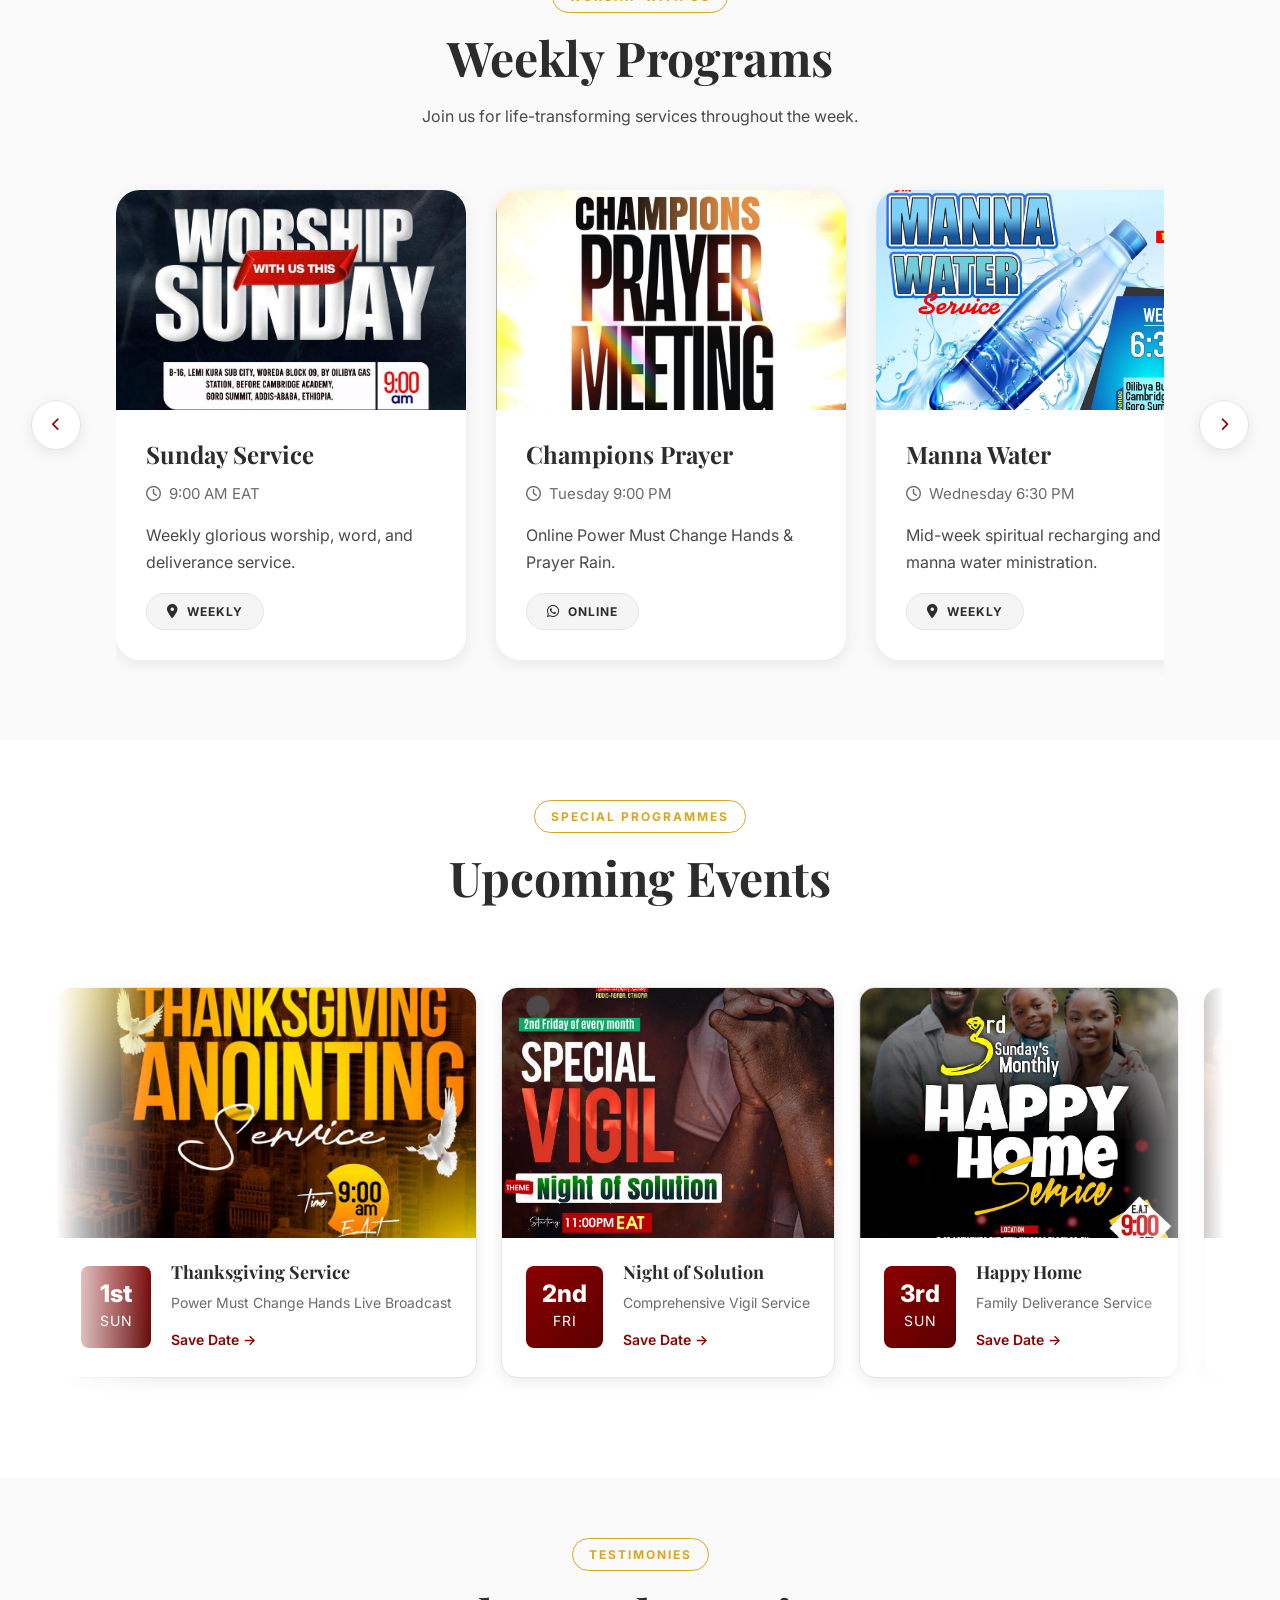
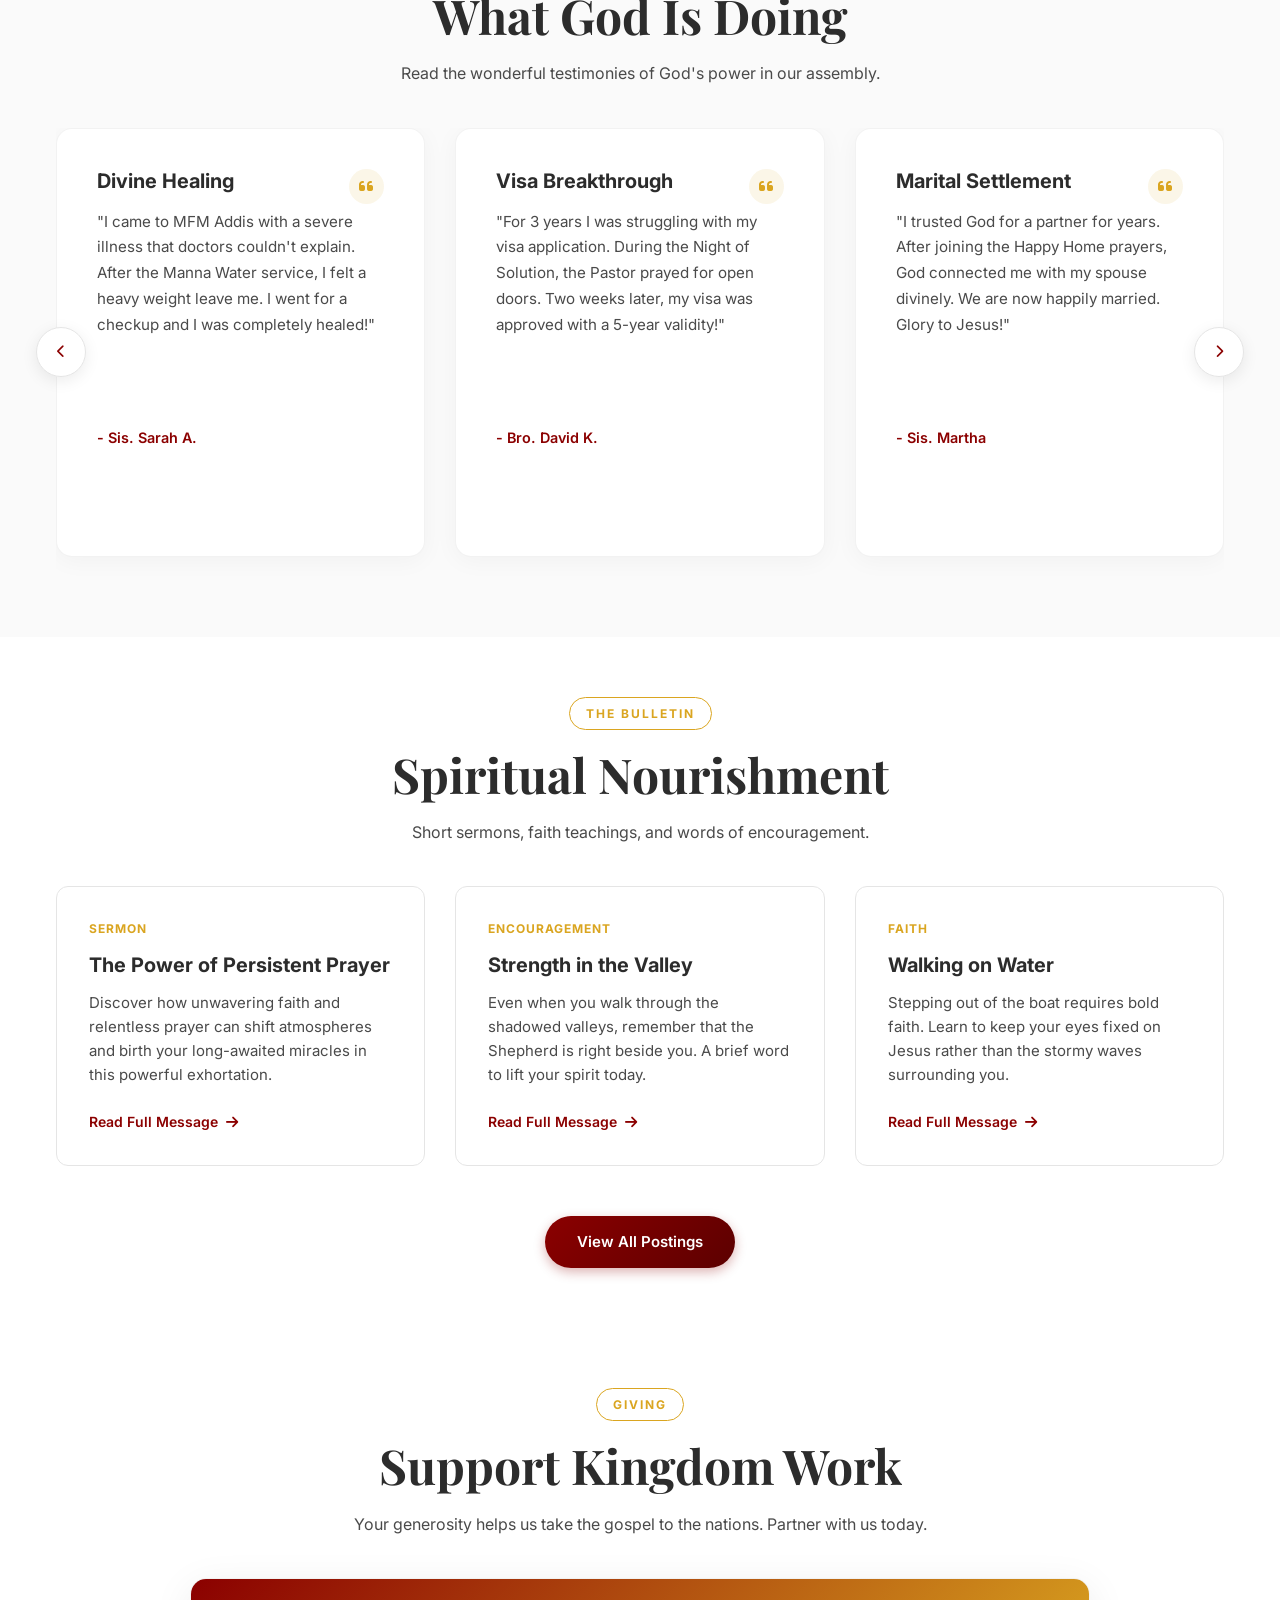
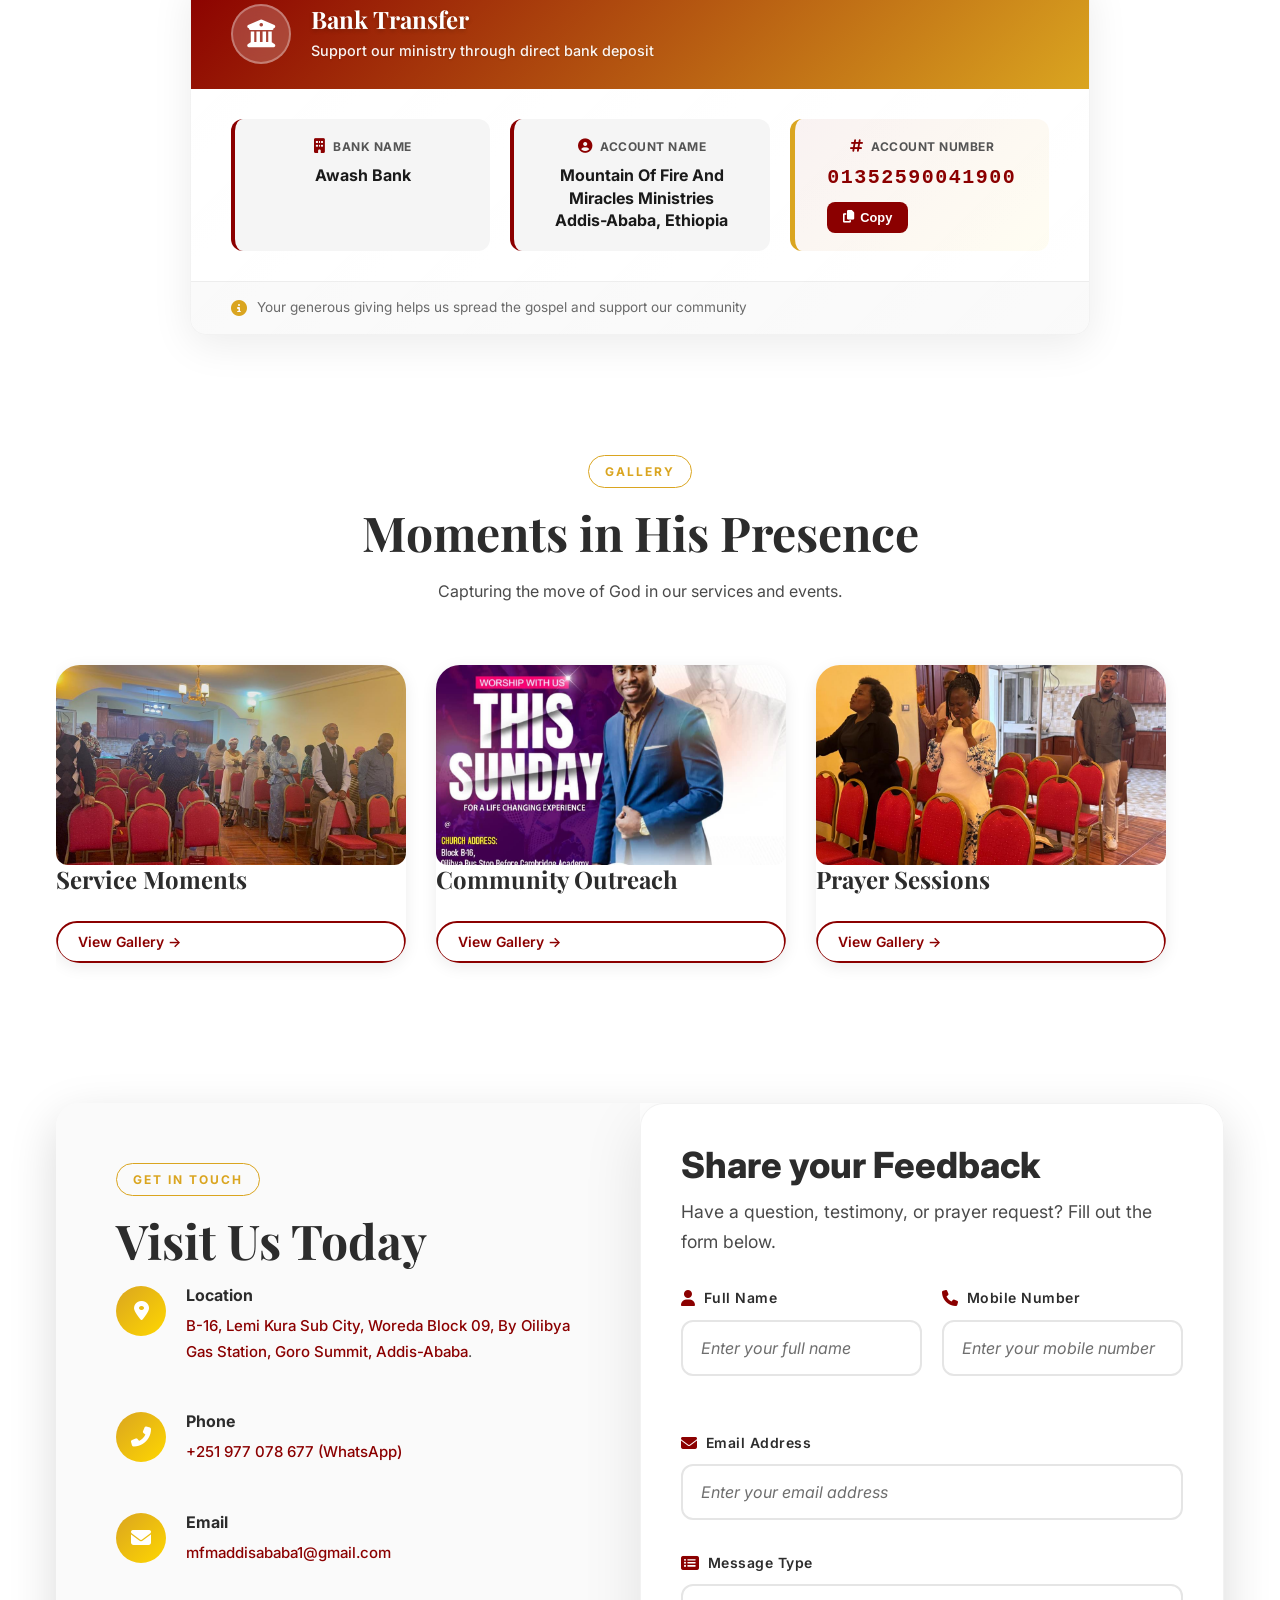
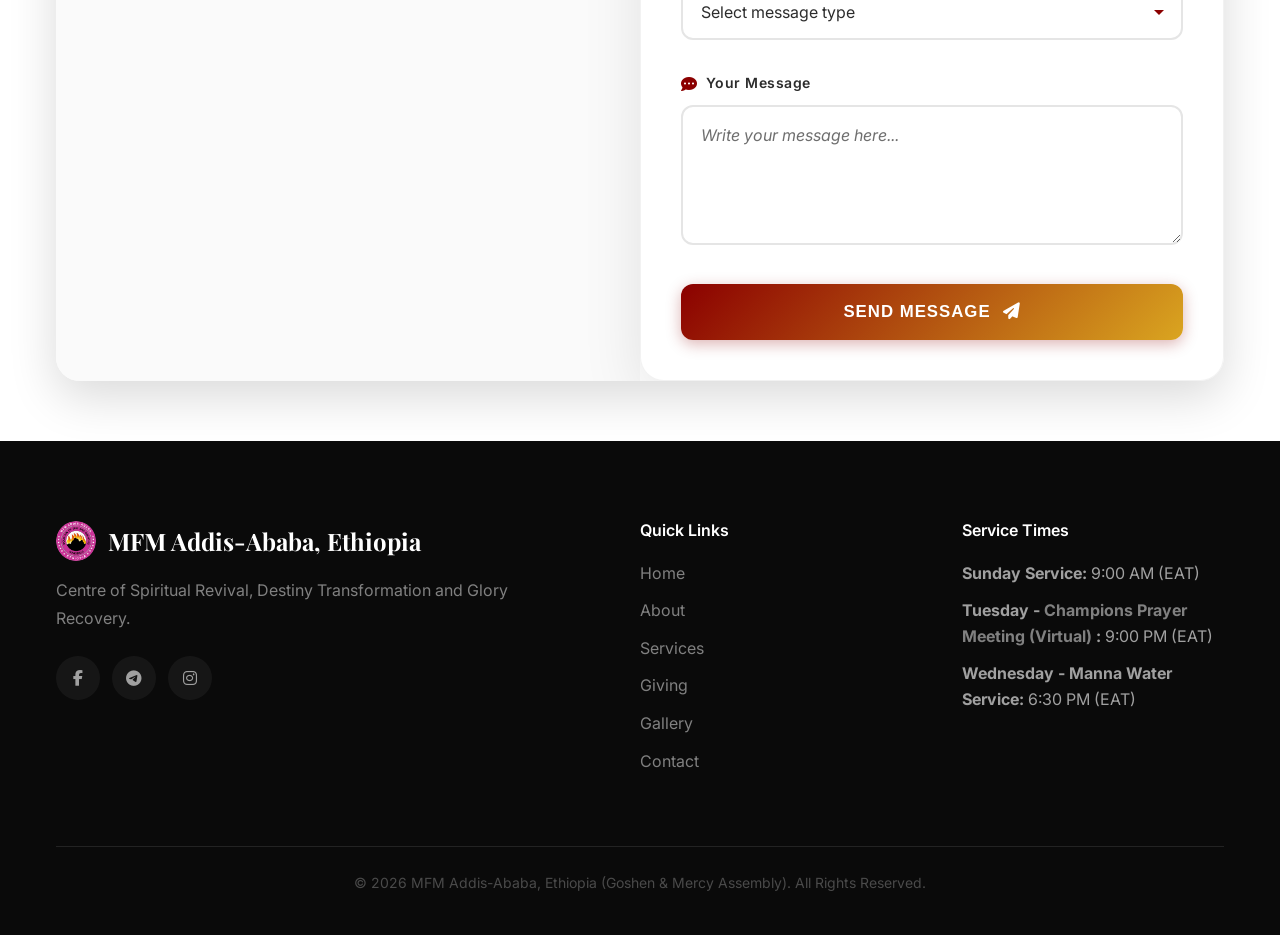
==== commit c81556a0: "'update'" ====
--- a/index.html
+++ b/index.html
@@ -856,22 +856,22 @@
         .then(async (response) => {
           let json = await response.json();
           if (response.status == 200) {
-            // Success - show an alert or message on the page
-            alert("Thank you! Your message has been sent.");
-            form.reset(); // Clear the form
+            showToast('Your message has been sent to the ministry.', { title: 'Message Sent!', type: 'success' });
+            form.reset();
           } else {
             console.log(response);
-            alert("Something went wrong. Please try again.");
+            showToast('Something went wrong. Please try again.', { title: 'Send Failed', type: 'error' });
           }
         })
         .catch(error => {
           console.log(error);
-          alert("Error: Could not send the message.");
+          showToast('Something went wrong. Please try again.', { title: 'Send Failed', type: 'error' });
         });
     });
   </script>
 
   <script src="https://unpkg.com/aos@2.3.1/dist/aos.js"></script>
+  <script src="toast.js"></script>
   <script src="script.js"></script>
 </body>
 
--- a/style.css
+++ b/style.css
@@ -2024,4 +2024,160 @@
     padding: 12px 25px;
     font-size: 0.8rem;
   }
+}
+
+/* ============================================================
+   TOAST NOTIFICATION SYSTEM
+   ============================================================ */
+
+/* Container (stacks toasts bottom-right) */
+#toast-container {
+    position: fixed;
+    bottom: 28px;
+    right: 28px;
+    z-index: 99999;
+    display: flex;
+    flex-direction: column-reverse; /* newest child at bottom = stacks up */
+    gap: 12px;
+    pointer-events: none; /* let clicks pass through empty space */
+}
+
+/* Individual Toast */
+.toast {
+    pointer-events: all;
+    min-width: 300px;
+    max-width: 380px;
+    border-radius: 14px;
+    overflow: hidden;
+    background: rgba(255, 255, 255, 0.88);
+    backdrop-filter: blur(14px);
+    -webkit-backdrop-filter: blur(14px);
+    border: 1px solid rgba(255, 255, 255, 0.5);
+    box-shadow: 0 8px 32px rgba(0, 0, 0, 0.14), 0 2px 8px rgba(0,0,0,0.06);
+    border-left: 4px solid var(--toast-accent, #22c55e);
+    animation: toast-slide-in 0.55s cubic-bezier(0.175, 0.885, 0.32, 1.275) forwards;
+}
+
+.toast--exiting {
+    animation: toast-slide-out 0.45s cubic-bezier(0.6, -0.28, 0.74, 0.05) forwards;
+}
+
+/* Body layout */
+.toast-body {
+    display: flex;
+    align-items: center;
+    gap: 14px;
+    padding: 16px 16px 14px;
+}
+
+/* SVG Icon */
+.toast-icon {
+    width: 28px;
+    height: 28px;
+    flex-shrink: 0;
+}
+
+/* Text */
+.toast-text {
+    flex: 1;
+    min-width: 0;
+}
+
+.toast-title {
+    font-family: 'Inter', 'Poppins', sans-serif;
+    font-weight: 700;
+    font-size: 0.9rem;
+    color: #1a1a1a;
+    margin-bottom: 2px;
+}
+
+.toast-message {
+    font-family: 'Inter', 'Poppins', sans-serif;
+    font-size: 0.82rem;
+    color: #555;
+    line-height: 1.4;
+}
+
+/* Close button */
+.toast-close {
+    background: none;
+    border: none;
+    font-size: 1.3rem;
+    line-height: 1;
+    color: #aaa;
+    cursor: pointer;
+    padding: 0 4px;
+    transition: color 0.2s;
+    flex-shrink: 0;
+    font-family: system-ui, sans-serif;
+}
+
+.toast-close:hover {
+    color: #333;
+}
+
+/* Progress bar track */
+.toast-progress {
+    height: 3px;
+    background: rgba(0,0,0,0.08);
+    position: relative;
+    overflow: hidden;
+}
+
+/* Animated shrinking bar */
+.toast-progress-bar {
+    position: absolute;
+    top: 0; left: 0; bottom: 0;
+    right: 0;
+    transform-origin: left center;
+    background: var(--toast-accent, #22c55e);
+    opacity: 0.75;
+    animation: toast-progress-shrink linear forwards;
+    /* duration is set inline per toast duration */
+}
+
+/* ── Animations ─────────────────────────────────────────── */
+@keyframes toast-slide-in {
+    from {
+        opacity: 0;
+        transform: translateX(120%) scale(0.92);
+    }
+    60% {
+        transform: translateX(-10px) scale(1.02);
+    }
+    to {
+        opacity: 1;
+        transform: translateX(0) scale(1);
+    }
+}
+
+@keyframes toast-slide-out {
+    from {
+        opacity: 1;
+        transform: translateY(0) scale(1);
+    }
+    to {
+        opacity: 0;
+        transform: translateY(20px) scale(0.96);
+    }
+}
+
+@keyframes toast-progress-shrink {
+    from { transform: scaleX(1); }
+    to   { transform: scaleX(0); }
+}
+
+/* ── Mobile ─────────────────────────────────────────────── */
+@media (max-width: 600px) {
+    #toast-container {
+        bottom: 16px;
+        right: 16px;
+        left: 16px;
+        align-items: center;
+    }
+    .toast {
+        min-width: 0;
+        max-width: 100%;
+        width: 100%;
+    }
 }
